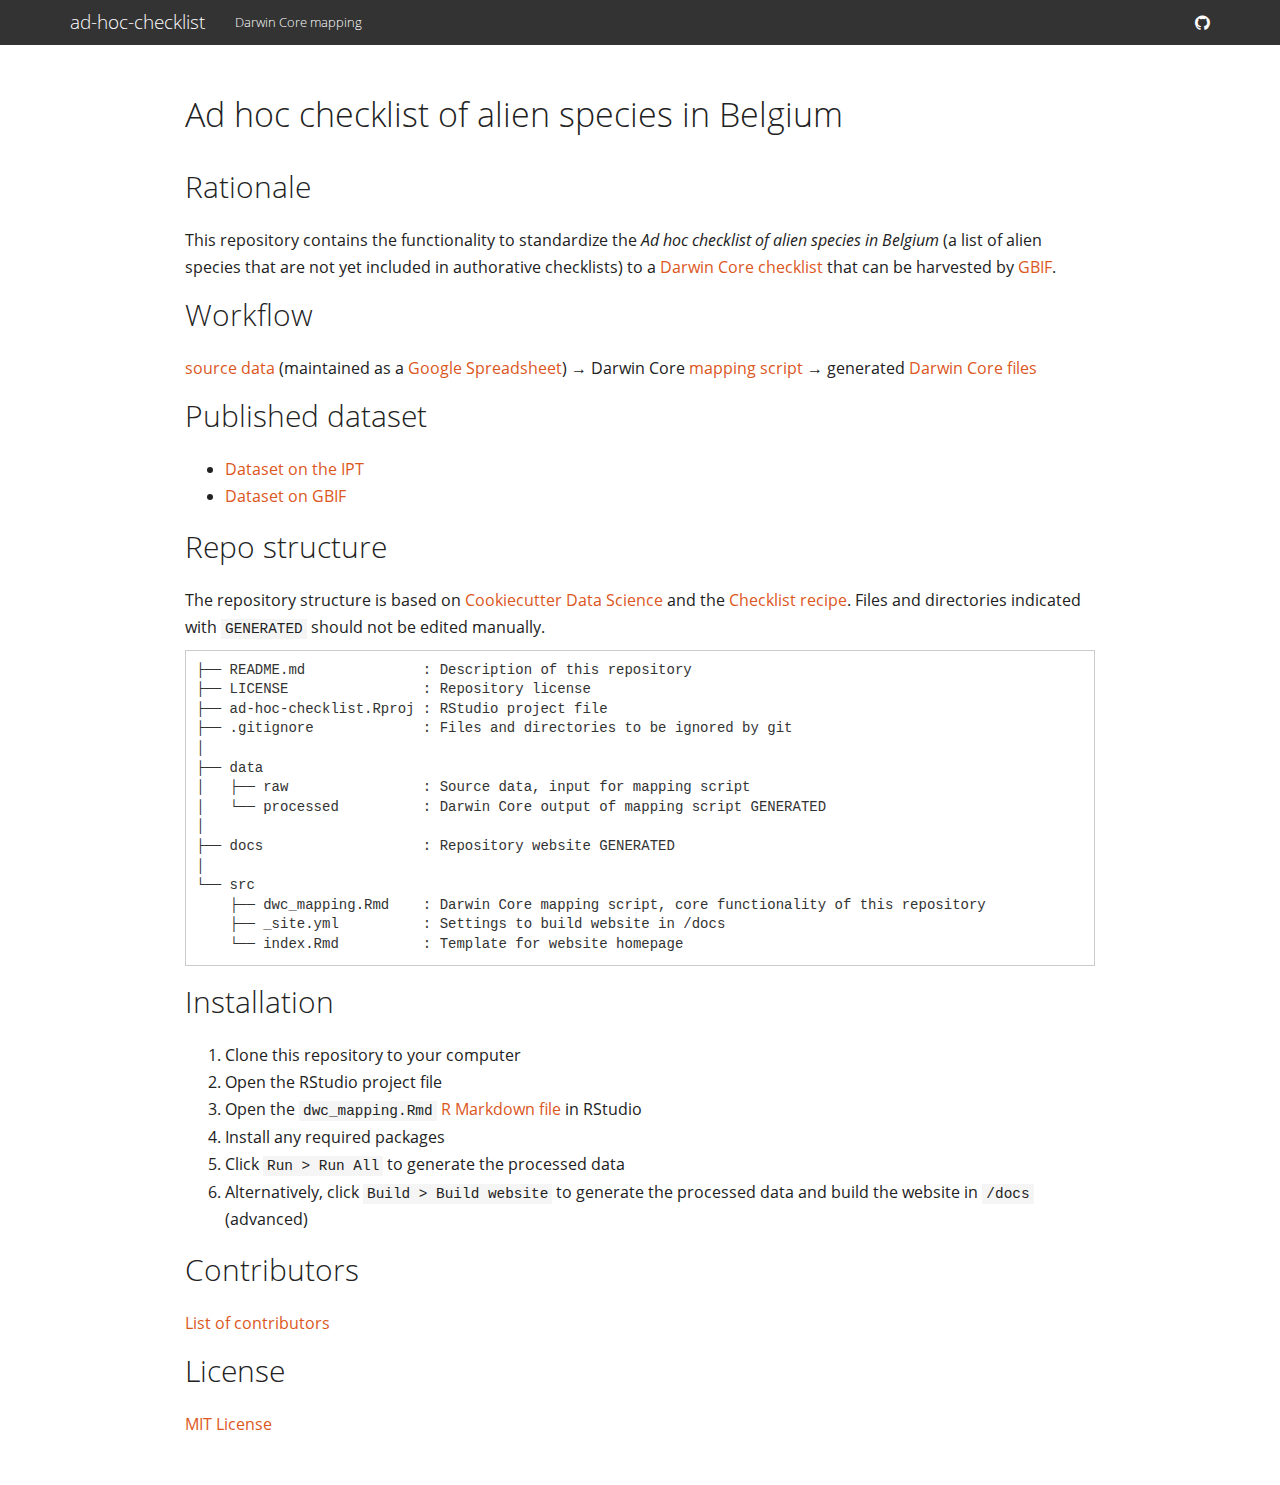
==== docs/index.html @ 37e963a2 "Create site" ====
<!DOCTYPE html>

<html xmlns="http://www.w3.org/1999/xhtml">

<head>

<meta charset="utf-8" />
<meta http-equiv="Content-Type" content="text/html; charset=utf-8" />
<meta name="generator" content="pandoc" />




<title></title>

<script src="site_libs/jquery-1.11.3/jquery.min.js"></script>
<meta name="viewport" content="width=device-width, initial-scale=1" />
<link href="site_libs/bootstrap-3.3.5/css/yeti.min.css" rel="stylesheet" />
<script src="site_libs/bootstrap-3.3.5/js/bootstrap.min.js"></script>
<script src="site_libs/bootstrap-3.3.5/shim/html5shiv.min.js"></script>
<script src="site_libs/bootstrap-3.3.5/shim/respond.min.js"></script>
<script src="site_libs/navigation-1.1/tabsets.js"></script>
<link href="site_libs/highlightjs-9.12.0/default.css" rel="stylesheet" />
<script src="site_libs/highlightjs-9.12.0/highlight.js"></script>
<link href="site_libs/pagedtable-1.1/css/pagedtable.css" rel="stylesheet" />
<script src="site_libs/pagedtable-1.1/js/pagedtable.js"></script>
<link href="site_libs/font-awesome-4.5.0/css/font-awesome.min.css" rel="stylesheet" />

<style type="text/css">code{white-space: pre;}</style>
<style type="text/css">
  pre:not([class]) {
    background-color: white;
  }
</style>
<script type="text/javascript">
if (window.hljs) {
  hljs.configure({languages: []});
  hljs.initHighlightingOnLoad();
  if (document.readyState && document.readyState === "complete") {
    window.setTimeout(function() { hljs.initHighlighting(); }, 0);
  }
}
</script>



<style type="text/css">
h1 {
  font-size: 34px;
}
h1.title {
  font-size: 38px;
}
h2 {
  font-size: 30px;
}
h3 {
  font-size: 24px;
}
h4 {
  font-size: 18px;
}
h5 {
  font-size: 16px;
}
h6 {
  font-size: 12px;
}
.table th:not([align]) {
  text-align: left;
}
</style>

<link rel="stylesheet" href="static/css/trias.css" type="text/css" />

</head>

<body>

<style type = "text/css">
.main-container {
  max-width: 940px;
  margin-left: auto;
  margin-right: auto;
}
code {
  color: inherit;
  background-color: rgba(0, 0, 0, 0.04);
}
img {
  max-width:100%;
  height: auto;
}
.tabbed-pane {
  padding-top: 12px;
}
button.code-folding-btn:focus {
  outline: none;
}
</style>


<style type="text/css">
/* padding for bootstrap navbar */
body {
  padding-top: 45px;
  padding-bottom: 40px;
}
/* offset scroll position for anchor links (for fixed navbar)  */
.section h1 {
  padding-top: 50px;
  margin-top: -50px;
}

.section h2 {
  padding-top: 50px;
  margin-top: -50px;
}
.section h3 {
  padding-top: 50px;
  margin-top: -50px;
}
.section h4 {
  padding-top: 50px;
  margin-top: -50px;
}
.section h5 {
  padding-top: 50px;
  margin-top: -50px;
}
.section h6 {
  padding-top: 50px;
  margin-top: -50px;
}
</style>

<script>
// manage active state of menu based on current page
$(document).ready(function () {
  // active menu anchor
  href = window.location.pathname
  href = href.substr(href.lastIndexOf('/') + 1)
  if (href === "")
    href = "index.html";
  var menuAnchor = $('a[href="' + href + '"]');

  // mark it active
  menuAnchor.parent().addClass('active');

  // if it's got a parent navbar menu mark it active as well
  menuAnchor.closest('li.dropdown').addClass('active');
});
</script>


<div class="container-fluid main-container">

<!-- tabsets -->
<script>
$(document).ready(function () {
  window.buildTabsets("TOC");
});
</script>

<!-- code folding -->






<div class="navbar navbar-default  navbar-fixed-top" role="navigation">
  <div class="container">
    <div class="navbar-header">
      <button type="button" class="navbar-toggle collapsed" data-toggle="collapse" data-target="#navbar">
        <span class="icon-bar"></span>
        <span class="icon-bar"></span>
        <span class="icon-bar"></span>
      </button>
      <a class="navbar-brand" href="index.html">ad-hoc-checklist</a>
    </div>
    <div id="navbar" class="navbar-collapse collapse">
      <ul class="nav navbar-nav">
        <li>
  <a href="dwc_mapping.html">Darwin Core mapping</a>
</li>
      </ul>
      <ul class="nav navbar-nav navbar-right">
        <li>
  <a href="https://github.com/trias-project/ad-hoc-checklist">
    <span class="fa fa-github fa-lg"></span>
     
  </a>
</li>
      </ul>
    </div><!--/.nav-collapse -->
  </div><!--/.container -->
</div><!--/.navbar -->

<div class="fluid-row" id="header">




</div>


<div id="ad-hoc-checklist-of-alien-species-in-belgium" class="section level1">
<h1>Ad hoc checklist of alien species in Belgium</h1>
<div id="rationale" class="section level2">
<h2>Rationale</h2>
<!-- This section gives a quick description of what this repository is for. At least update the "... the data of (blank) ..." or edit as you see fit. -->
<p>This repository contains the functionality to standardize the <em>Ad hoc checklist of alien species in Belgium</em> (a list of alien species that are not yet included in authorative checklists) to a <a href="https://www.gbif.org/dataset-classes">Darwin Core checklist</a> that can be harvested by <a href="http://www.gbif.org">GBIF</a>.</p>
</div>
<div id="workflow" class="section level2">
<h2>Workflow</h2>
<p><a href="data/raw">source data</a> (maintained as a <a href="https://docs.google.com/spreadsheets/d/1LeXXbry2ArK2rngsmFjz_xErwE1KwQ8ujtvHNmTVA6E/edit#gid=0">Google Spreadsheet</a>) → Darwin Core <a href="src/dwc_mapping.Rmd">mapping script</a> → generated <a href="data/processed">Darwin Core files</a></p>
</div>
<div id="published-dataset" class="section level2">
<h2>Published dataset</h2>
<ul>
<li><a href="">Dataset on the IPT</a></li>
<li><a href="">Dataset on GBIF</a></li>
</ul>
</div>
<div id="repo-structure" class="section level2">
<h2>Repo structure</h2>
<p>The repository structure is based on <a href="http://drivendata.github.io/cookiecutter-data-science/">Cookiecutter Data Science</a> and the <a href="https://github.com/trias-project/checklist-recipe">Checklist recipe</a>. Files and directories indicated with <code>GENERATED</code> should not be edited manually.</p>
<pre><code>├── README.md              : Description of this repository
├── LICENSE                : Repository license
├── ad-hoc-checklist.Rproj : RStudio project file
├── .gitignore             : Files and directories to be ignored by git
│
├── data
│   ├── raw                : Source data, input for mapping script
│   └── processed          : Darwin Core output of mapping script GENERATED
│
├── docs                   : Repository website GENERATED
│
└── src
    ├── dwc_mapping.Rmd    : Darwin Core mapping script, core functionality of this repository
    ├── _site.yml          : Settings to build website in /docs
    └── index.Rmd          : Template for website homepage</code></pre>
</div>
<div id="installation" class="section level2">
<h2>Installation</h2>
<ol style="list-style-type: decimal">
<li>Clone this repository to your computer</li>
<li>Open the RStudio project file</li>
<li>Open the <code>dwc_mapping.Rmd</code> <a href="https://rmarkdown.rstudio.com/">R Markdown file</a> in RStudio</li>
<li>Install any required packages</li>
<li>Click <code>Run &gt; Run All</code> to generate the processed data</li>
<li>Alternatively, click <code>Build &gt; Build website</code> to generate the processed data and build the website in <code>/docs</code> (advanced)</li>
</ol>
</div>
<div id="contributors" class="section level2">
<h2>Contributors</h2>
<p><a href="https://github.com/trias-project/ad-hoc-checklist/contributors">List of contributors</a></p>
</div>
<div id="license" class="section level2">
<h2>License</h2>
<p><a href="LICENSE">MIT License</a></p>
</div>
</div>




</div>

<script>

// add bootstrap table styles to pandoc tables
function bootstrapStylePandocTables() {
  $('tr.header').parent('thead').parent('table').addClass('table table-condensed');
}
$(document).ready(function () {
  bootstrapStylePandocTables();
});


</script>

<!-- dynamically load mathjax for compatibility with self-contained -->
<script>
  (function () {
    var script = document.createElement("script");
    script.type = "text/javascript";
    script.src  = "https://mathjax.rstudio.com/latest/MathJax.js?config=TeX-AMS-MML_HTMLorMML";
    document.getElementsByTagName("head")[0].appendChild(script);
  })();
</script>

</body>
</html>
---- docs/site_libs/bootstrap-3.3.5/css/yeti.min.css ----
@font-face {
  font-family: 'Open Sans';
  font-style: normal;
  font-weight: 300;
  src: url(fonts/OpenSansLight.ttf) format('truetype');
}
@font-face {
  font-family: 'Open Sans';
  font-style: normal;
  font-weight: 400;
  src: url(fonts/OpenSans.ttf) format('truetype');
}
@font-face {
  font-family: 'Open Sans';
  font-style: normal;
  font-weight: 700;
  src: url(fonts/OpenSansBold.ttf) format('truetype');
}
@font-face {
  font-family: 'Open Sans';
  font-style: italic;
  font-weight: 300;
  src: url(fonts/OpenSansLightItalic.ttf) format('truetype');
}
@font-face {
  font-family: 'Open Sans';
  font-style: italic;
  font-weight: 400;
  src: url(fonts/OpenSansItalic.ttf) format('truetype');
}
@font-face {
  font-family: 'Open Sans';
  font-style: italic;
  font-weight: 700;
  src: url(fonts/OpenSansBoldItalic.ttf) format('truetype');
}


/*!
 * bootswatch v3.3.6
 * Homepage: http://bootswatch.com
 * Copyright 2012-2015 Thomas Park
 * Licensed under MIT
 * Based on Bootstrap
*//*!
 * Bootstrap v3.3.6 (http://getbootstrap.com)
 * Copyright 2011-2015 Twitter, Inc.
 * Licensed under MIT (https://github.com/twbs/bootstrap/blob/master/LICENSE)
 *//*! normalize.css v3.0.3 | MIT License | github.com/necolas/normalize.css */html{font-family:sans-serif;-ms-text-size-adjust:100%;-webkit-text-size-adjust:100%}body{margin:0}article,aside,details,figcaption,figure,footer,header,hgroup,main,menu,nav,section,summary{display:block}audio,canvas,progress,video{display:inline-block;vertical-align:baseline}audio:not([controls]){display:none;height:0}[hidden],template{display:none}a{background-color:transparent}a:active,a:hover{outline:0}abbr[title]{border-bottom:1px dotted}b,strong{font-weight:bold}dfn{font-style:italic}h1{font-size:2em;margin:0.67em 0}mark{background:#ff0;color:#000}small{font-size:80%}sub,sup{font-size:75%;line-height:0;position:relative;vertical-align:baseline}sup{top:-0.5em}sub{bottom:-0.25em}img{border:0}svg:not(:root){overflow:hidden}figure{margin:1em 40px}hr{-webkit-box-sizing:content-box;-moz-box-sizing:content-box;box-sizing:content-box;height:0}pre{overflow:auto}code,kbd,pre,samp{font-family:monospace, monospace;font-size:1em}button,input,optgroup,select,textarea{color:inherit;font:inherit;margin:0}button{overflow:visible}button,select{text-transform:none}button,html input[type="button"],input[type="reset"],input[type="submit"]{-webkit-appearance:button;cursor:pointer}button[disabled],html input[disabled]{cursor:default}button::-moz-focus-inner,input::-moz-focus-inner{border:0;padding:0}input{line-height:normal}input[type="checkbox"],input[type="radio"]{-webkit-box-sizing:border-box;-moz-box-sizing:border-box;box-sizing:border-box;padding:0}input[type="number"]::-webkit-inner-spin-button,input[type="number"]::-webkit-outer-spin-button{height:auto}input[type="search"]{-webkit-appearance:textfield;-webkit-box-sizing:content-box;-moz-box-sizing:content-box;box-sizing:content-box}input[type="search"]::-webkit-search-cancel-button,input[type="search"]::-webkit-search-decoration{-webkit-appearance:none}fieldset{border:1px solid #c0c0c0;margin:0 2px;padding:0.35em 0.625em 0.75em}legend{border:0;padding:0}textarea{overflow:auto}optgroup{font-weight:bold}table{border-collapse:collapse;border-spacing:0}td,th{padding:0}/*! Source: https://github.com/h5bp/html5-boilerplate/blob/master/src/css/main.css */@media print{*,*:before,*:after{background:transparent !important;color:#000 !important;-webkit-box-shadow:none !important;box-shadow:none !important;text-shadow:none !important}a,a:visited{text-decoration:underline}a[href]:after{content:" (" attr(href) ")"}abbr[title]:after{content:" (" attr(title) ")"}a[href^="#"]:after,a[href^="javascript:"]:after{content:""}pre,blockquote{border:1px solid #999;page-break-inside:avoid}thead{display:table-header-group}tr,img{page-break-inside:avoid}img{max-width:100% !important}p,h2,h3{orphans:3;widows:3}h2,h3{page-break-after:avoid}.navbar{display:none}.btn>.caret,.dropup>.btn>.caret{border-top-color:#000 !important}.label{border:1px solid #000}.table{border-collapse:collapse !important}.table td,.table th{background-color:#fff !important}.table-bordered th,.table-bordered td{border:1px solid #ddd !important}}@font-face{font-family:'Glyphicons Halflings';src:url('../fonts/glyphicons-halflings-regular.eot');src:url('../fonts/glyphicons-halflings-regular.eot?#iefix') format('embedded-opentype'),url('../fonts/glyphicons-halflings-regular.woff') format('woff'),url('../fonts/glyphicons-halflings-regular.ttf') format('truetype'),url('../fonts/glyphicons-halflings-regular.svg#glyphicons_halflingsregular') format('svg')}.glyphicon{position:relative;top:1px;display:inline-block;font-family:'Glyphicons Halflings';font-style:normal;font-weight:normal;line-height:1;-webkit-font-smoothing:antialiased;-moz-osx-font-smoothing:grayscale}.glyphicon-asterisk:before{content:"\002a"}.glyphicon-plus:before{content:"\002b"}.glyphicon-euro:before,.glyphicon-eur:before{content:"\20ac"}.glyphicon-minus:before{content:"\2212"}.glyphicon-cloud:before{content:"\2601"}.glyphicon-envelope:before{content:"\2709"}.glyphicon-pencil:before{content:"\270f"}.glyphicon-glass:before{content:"\e001"}.glyphicon-music:before{content:"\e002"}.glyphicon-search:before{content:"\e003"}.glyphicon-heart:before{content:"\e005"}.glyphicon-star:before{content:"\e006"}.glyphicon-star-empty:before{content:"\e007"}.glyphicon-user:before{content:"\e008"}.glyphicon-film:before{content:"\e009"}.glyphicon-th-large:before{content:"\e010"}.glyphicon-th:before{content:"\e011"}.glyphicon-th-list:before{content:"\e012"}.glyphicon-ok:before{content:"\e013"}.glyphicon-remove:before{content:"\e014"}.glyphicon-zoom-in:before{content:"\e015"}.glyphicon-zoom-out:before{content:"\e016"}.glyphicon-off:before{content:"\e017"}.glyphicon-signal:before{content:"\e018"}.glyphicon-cog:before{content:"\e019"}.glyphicon-trash:before{content:"\e020"}.glyphicon-home:before{content:"\e021"}.glyphicon-file:before{content:"\e022"}.glyphicon-time:before{content:"\e023"}.glyphicon-road:before{content:"\e024"}.glyphicon-download-alt:before{content:"\e025"}.glyphicon-download:before{content:"\e026"}.glyphicon-upload:before{content:"\e027"}.glyphicon-inbox:before{content:"\e028"}.glyphicon-play-circle:before{content:"\e029"}.glyphicon-repeat:before{content:"\e030"}.glyphicon-refresh:before{content:"\e031"}.glyphicon-list-alt:before{content:"\e032"}.glyphicon-lock:before{content:"\e033"}.glyphicon-flag:before{content:"\e034"}.glyphicon-headphones:before{content:"\e035"}.glyphicon-volume-off:before{content:"\e036"}.glyphicon-volume-down:before{content:"\e037"}.glyphicon-volume-up:before{content:"\e038"}.glyphicon-qrcode:before{content:"\e039"}.glyphicon-barcode:before{content:"\e040"}.glyphicon-tag:before{content:"\e041"}.glyphicon-tags:before{content:"\e042"}.glyphicon-book:before{content:"\e043"}.glyphicon-bookmark:before{content:"\e044"}.glyphicon-print:before{content:"\e045"}.glyphicon-camera:before{content:"\e046"}.glyphicon-font:before{content:"\e047"}.glyphicon-bold:before{content:"\e048"}.glyphicon-italic:before{content:"\e049"}.glyphicon-text-height:before{content:"\e050"}.glyphicon-text-width:before{content:"\e051"}.glyphicon-align-left:before{content:"\e052"}.glyphicon-align-center:before{content:"\e053"}.glyphicon-align-right:before{content:"\e054"}.glyphicon-align-justify:before{content:"\e055"}.glyphicon-list:before{content:"\e056"}.glyphicon-indent-left:before{content:"\e057"}.glyphicon-indent-right:before{content:"\e058"}.glyphicon-facetime-video:before{content:"\e059"}.glyphicon-picture:before{content:"\e060"}.glyphicon-map-marker:before{content:"\e062"}.glyphicon-adjust:before{content:"\e063"}.glyphicon-tint:before{content:"\e064"}.glyphicon-edit:before{content:"\e065"}.glyphicon-share:before{content:"\e066"}.glyphicon-check:before{content:"\e067"}.glyphicon-move:before{content:"\e068"}.glyphicon-step-backward:before{content:"\e069"}.glyphicon-fast-backward:before{content:"\e070"}.glyphicon-backward:before{content:"\e071"}.glyphicon-play:before{content:"\e072"}.glyphicon-pause:before{content:"\e073"}.glyphicon-stop:before{content:"\e074"}.glyphicon-forward:before{content:"\e075"}.glyphicon-fast-forward:before{content:"\e076"}.glyphicon-step-forward:before{content:"\e077"}.glyphicon-eject:before{content:"\e078"}.glyphicon-chevron-left:before{content:"\e079"}.glyphicon-chevron-right:before{content:"\e080"}.glyphicon-plus-sign:before{content:"\e081"}.glyphicon-minus-sign:before{content:"\e082"}.glyphicon-remove-sign:before{content:"\e083"}.glyphicon-ok-sign:before{content:"\e084"}.glyphicon-question-sign:before{content:"\e085"}.glyphicon-info-sign:before{content:"\e086"}.glyphicon-screenshot:before{content:"\e087"}.glyphicon-remove-circle:before{content:"\e088"}.glyphicon-ok-circle:before{content:"\e089"}.glyphicon-ban-circle:before{content:"\e090"}.glyphicon-arrow-left:before{content:"\e091"}.glyphicon-arrow-right:before{content:"\e092"}.glyphicon-arrow-up:before{content:"\e093"}.glyphicon-arrow-down:before{content:"\e094"}.glyphicon-share-alt:before{content:"\e095"}.glyphicon-resize-full:before{content:"\e096"}.glyphicon-resize-small:before{content:"\e097"}.glyphicon-exclamation-sign:before{content:"\e101"}.glyphicon-gift:before{content:"\e102"}.glyphicon-leaf:before{content:"\e103"}.glyphicon-fire:before{content:"\e104"}.glyphicon-eye-open:before{content:"\e105"}.glyphicon-eye-close:before{content:"\e106"}.glyphicon-warning-sign:before{content:"\e107"}.glyphicon-plane:before{content:"\e108"}.glyphicon-calendar:before{content:"\e109"}.glyphicon-random:before{content:"\e110"}.glyphicon-comment:before{content:"\e111"}.glyphicon-magnet:before{content:"\e112"}.glyphicon-chevron-up:before{content:"\e113"}.glyphicon-chevron-down:before{content:"\e114"}.glyphicon-retweet:before{content:"\e115"}.glyphicon-shopping-cart:before{content:"\e116"}.glyphicon-folder-close:before{content:"\e117"}.glyphicon-folder-open:before{content:"\e118"}.glyphicon-resize-vertical:before{content:"\e119"}.glyphicon-resize-horizontal:before{content:"\e120"}.glyphicon-hdd:before{content:"\e121"}.glyphicon-bullhorn:before{content:"\e122"}.glyphicon-bell:before{content:"\e123"}.glyphicon-certificate:before{content:"\e124"}.glyphicon-thumbs-up:before{content:"\e125"}.glyphicon-thumbs-down:before{content:"\e126"}.glyphicon-hand-right:before{content:"\e127"}.glyphicon-hand-left:before{content:"\e128"}.glyphicon-hand-up:before{content:"\e129"}.glyphicon-hand-down:before{content:"\e130"}.glyphicon-circle-arrow-right:before{content:"\e131"}.glyphicon-circle-arrow-left:before{content:"\e132"}.glyphicon-circle-arrow-up:before{content:"\e133"}.glyphicon-circle-arrow-down:before{content:"\e134"}.glyphicon-globe:before{content:"\e135"}.glyphicon-wrench:before{content:"\e136"}.glyphicon-tasks:before{content:"\e137"}.glyphicon-filter:before{content:"\e138"}.glyphicon-briefcase:before{content:"\e139"}.glyphicon-fullscreen:before{content:"\e140"}.glyphicon-dashboard:before{content:"\e141"}.glyphicon-paperclip:before{content:"\e142"}.glyphicon-heart-empty:before{content:"\e143"}.glyphicon-link:before{content:"\e144"}.glyphicon-phone:before{content:"\e145"}.glyphicon-pushpin:before{content:"\e146"}.glyphicon-usd:before{content:"\e148"}.glyphicon-gbp:before{content:"\e149"}.glyphicon-sort:before{content:"\e150"}.glyphicon-sort-by-alphabet:before{content:"\e151"}.glyphicon-sort-by-alphabet-alt:before{content:"\e152"}.glyphicon-sort-by-order:before{content:"\e153"}.glyphicon-sort-by-order-alt:before{content:"\e154"}.glyphicon-sort-by-attributes:before{content:"\e155"}.glyphicon-sort-by-attributes-alt:before{content:"\e156"}.glyphicon-unchecked:before{content:"\e157"}.glyphicon-expand:before{content:"\e158"}.glyphicon-collapse-down:before{content:"\e159"}.glyphicon-collapse-up:before{content:"\e160"}.glyphicon-log-in:before{content:"\e161"}.glyphicon-flash:before{content:"\e162"}.glyphicon-log-out:before{content:"\e163"}.glyphicon-new-window:before{content:"\e164"}.glyphicon-record:before{content:"\e165"}.glyphicon-save:before{content:"\e166"}.glyphicon-open:before{content:"\e167"}.glyphicon-saved:before{content:"\e168"}.glyphicon-import:before{content:"\e169"}.glyphicon-export:before{content:"\e170"}.glyphicon-send:before{content:"\e171"}.glyphicon-floppy-disk:before{content:"\e172"}.glyphicon-floppy-saved:before{content:"\e173"}.glyphicon-floppy-remove:before{content:"\e174"}.glyphicon-floppy-save:before{content:"\e175"}.glyphicon-floppy-open:before{content:"\e176"}.glyphicon-credit-card:before{content:"\e177"}.glyphicon-transfer:before{content:"\e178"}.glyphicon-cutlery:before{content:"\e179"}.glyphicon-header:before{content:"\e180"}.glyphicon-compressed:before{content:"\e181"}.glyphicon-earphone:before{content:"\e182"}.glyphicon-phone-alt:before{content:"\e183"}.glyphicon-tower:before{content:"\e184"}.glyphicon-stats:before{content:"\e185"}.glyphicon-sd-video:before{content:"\e186"}.glyphicon-hd-video:before{content:"\e187"}.glyphicon-subtitles:before{content:"\e188"}.glyphicon-sound-stereo:before{content:"\e189"}.glyphicon-sound-dolby:before{content:"\e190"}.glyphicon-sound-5-1:before{content:"\e191"}.glyphicon-sound-6-1:before{content:"\e192"}.glyphicon-sound-7-1:before{content:"\e193"}.glyphicon-copyright-mark:before{content:"\e194"}.glyphicon-registration-mark:before{content:"\e195"}.glyphicon-cloud-download:before{content:"\e197"}.glyphicon-cloud-upload:before{content:"\e198"}.glyphicon-tree-conifer:before{content:"\e199"}.glyphicon-tree-deciduous:before{content:"\e200"}.glyphicon-cd:before{content:"\e201"}.glyphicon-save-file:before{content:"\e202"}.glyphicon-open-file:before{content:"\e203"}.glyphicon-level-up:before{content:"\e204"}.glyphicon-copy:before{content:"\e205"}.glyphicon-paste:before{content:"\e206"}.glyphicon-alert:before{content:"\e209"}.glyphicon-equalizer:before{content:"\e210"}.glyphicon-king:before{content:"\e211"}.glyphicon-queen:before{content:"\e212"}.glyphicon-pawn:before{content:"\e213"}.glyphicon-bishop:before{content:"\e214"}.glyphicon-knight:before{content:"\e215"}.glyphicon-baby-formula:before{content:"\e216"}.glyphicon-tent:before{content:"\26fa"}.glyphicon-blackboard:before{content:"\e218"}.glyphicon-bed:before{content:"\e219"}.glyphicon-apple:before{content:"\f8ff"}.glyphicon-erase:before{content:"\e221"}.glyphicon-hourglass:before{content:"\231b"}.glyphicon-lamp:before{content:"\e223"}.glyphicon-duplicate:before{content:"\e224"}.glyphicon-piggy-bank:before{content:"\e225"}.glyphicon-scissors:before{content:"\e226"}.glyphicon-bitcoin:before{content:"\e227"}.glyphicon-btc:before{content:"\e227"}.glyphicon-xbt:before{content:"\e227"}.glyphicon-yen:before{content:"\00a5"}.glyphicon-jpy:before{content:"\00a5"}.glyphicon-ruble:before{content:"\20bd"}.glyphicon-rub:before{content:"\20bd"}.glyphicon-scale:before{content:"\e230"}.glyphicon-ice-lolly:before{content:"\e231"}.glyphicon-ice-lolly-tasted:before{content:"\e232"}.glyphicon-education:before{content:"\e233"}.glyphicon-option-horizontal:before{content:"\e234"}.glyphicon-option-vertical:before{content:"\e235"}.glyphicon-menu-hamburger:before{content:"\e236"}.glyphicon-modal-window:before{content:"\e237"}.glyphicon-oil:before{content:"\e238"}.glyphicon-grain:before{content:"\e239"}.glyphicon-sunglasses:before{content:"\e240"}.glyphicon-text-size:before{content:"\e241"}.glyphicon-text-color:before{content:"\e242"}.glyphicon-text-background:before{content:"\e243"}.glyphicon-object-align-top:before{content:"\e244"}.glyphicon-object-align-bottom:before{content:"\e245"}.glyphicon-object-align-horizontal:before{content:"\e246"}.glyphicon-object-align-left:before{content:"\e247"}.glyphicon-object-align-vertical:before{content:"\e248"}.glyphicon-object-align-right:before{content:"\e249"}.glyphicon-triangle-right:before{content:"\e250"}.glyphicon-triangle-left:before{content:"\e251"}.glyphicon-triangle-bottom:before{content:"\e252"}.glyphicon-triangle-top:before{content:"\e253"}.glyphicon-console:before{content:"\e254"}.glyphicon-superscript:before{content:"\e255"}.glyphicon-subscript:before{content:"\e256"}.glyphicon-menu-left:before{content:"\e257"}.glyphicon-menu-right:before{content:"\e258"}.glyphicon-menu-down:before{content:"\e259"}.glyphicon-menu-up:before{content:"\e260"}*{-webkit-box-sizing:border-box;-moz-box-sizing:border-box;box-sizing:border-box}*:before,*:after{-webkit-box-sizing:border-box;-moz-box-sizing:border-box;box-sizing:border-box}html{font-size:10px;-webkit-tap-highlight-color:rgba(0,0,0,0)}body{font-family:"Open Sans","Helvetica Neue",Helvetica,Arial,sans-serif;font-size:15px;line-height:1.4;color:#222222;background-color:#ffffff}input,button,select,textarea{font-family:inherit;font-size:inherit;line-height:inherit}a{color:#008cba;text-decoration:none}a:hover,a:focus{color:#008cba;text-decoration:underline}a:focus{outline:thin dotted;outline:5px auto -webkit-focus-ring-color;outline-offset:-2px}figure{margin:0}img{vertical-align:middle}.img-responsive,.thumbnail>img,.thumbnail a>img,.carousel-inner>.item>img,.carousel-inner>.item>a>img{display:block;max-width:100%;height:auto}.img-rounded{border-radius:0}.img-thumbnail{padding:4px;line-height:1.4;background-color:#ffffff;border:1px solid #dddddd;border-radius:0;-webkit-transition:all .2s ease-in-out;-o-transition:all .2s ease-in-out;transition:all .2s ease-in-out;display:inline-block;max-width:100%;height:auto}.img-circle{border-radius:50%}hr{margin-top:21px;margin-bottom:21px;border:0;border-top:1px solid #dddddd}.sr-only{position:absolute;width:1px;height:1px;margin:-1px;padding:0;overflow:hidden;clip:rect(0, 0, 0, 0);border:0}.sr-only-focusable:active,.sr-only-focusable:focus{position:static;width:auto;height:auto;margin:0;overflow:visible;clip:auto}[role="button"]{cursor:pointer}h1,h2,h3,h4,h5,h6,.h1,.h2,.h3,.h4,.h5,.h6{font-family:"Open Sans","Helvetica Neue",Helvetica,Arial,sans-serif;font-weight:300;line-height:1.1;color:inherit}h1 small,h2 small,h3 small,h4 small,h5 small,h6 small,.h1 small,.h2 small,.h3 small,.h4 small,.h5 small,.h6 small,h1 .small,h2 .small,h3 .small,h4 .small,h5 .small,h6 .small,.h1 .small,.h2 .small,.h3 .small,.h4 .small,.h5 .small,.h6 .small{font-weight:normal;line-height:1;color:#999999}h1,.h1,h2,.h2,h3,.h3{margin-top:21px;margin-bottom:10.5px}h1 small,.h1 small,h2 small,.h2 small,h3 small,.h3 small,h1 .small,.h1 .small,h2 .small,.h2 .small,h3 .small,.h3 .small{font-size:65%}h4,.h4,h5,.h5,h6,.h6{margin-top:10.5px;margin-bottom:10.5px}h4 small,.h4 small,h5 small,.h5 small,h6 small,.h6 small,h4 .small,.h4 .small,h5 .small,.h5 .small,h6 .small,.h6 .small{font-size:75%}h1,.h1{font-size:39px}h2,.h2{font-size:32px}h3,.h3{font-size:26px}h4,.h4{font-size:19px}h5,.h5{font-size:15px}h6,.h6{font-size:13px}p{margin:0 0 10.5px}.lead{margin-bottom:21px;font-size:17px;font-weight:300;line-height:1.4}@media (min-width:768px){.lead{font-size:22.5px}}small,.small{font-size:80%}mark,.mark{background-color:#fcf8e3;padding:.2em}.text-left{text-align:left}.text-right{text-align:right}.text-center{text-align:center}.text-justify{text-align:justify}.text-nowrap{white-space:nowrap}.text-lowercase{text-transform:lowercase}.text-uppercase{text-transform:uppercase}.text-capitalize{text-transform:capitalize}.text-muted{color:#999999}.text-primary{color:#008cba}a.text-primary:hover,a.text-primary:focus{color:#006687}.text-success{color:#43ac6a}a.text-success:hover,a.text-success:focus{color:#358753}.text-info{color:#5bc0de}a.text-info:hover,a.text-info:focus{color:#31b0d5}.text-warning{color:#e99002}a.text-warning:hover,a.text-warning:focus{color:#b67102}.text-danger{color:#f04124}a.text-danger:hover,a.text-danger:focus{color:#d32a0e}.bg-primary{color:#fff;background-color:#008cba}a.bg-primary:hover,a.bg-primary:focus{background-color:#006687}.bg-success{background-color:#dff0d8}a.bg-success:hover,a.bg-success:focus{background-color:#c1e2b3}.bg-info{background-color:#d9edf7}a.bg-info:hover,a.bg-info:focus{background-color:#afd9ee}.bg-warning{background-color:#fcf8e3}a.bg-warning:hover,a.bg-warning:focus{background-color:#f7ecb5}.bg-danger{background-color:#f2dede}a.bg-danger:hover,a.bg-danger:focus{background-color:#e4b9b9}.page-header{padding-bottom:9.5px;margin:42px 0 21px;border-bottom:1px solid #dddddd}ul,ol{margin-top:0;margin-bottom:10.5px}ul ul,ol ul,ul ol,ol ol{margin-bottom:0}.list-unstyled{padding-left:0;list-style:none}.list-inline{padding-left:0;list-style:none;margin-left:-5px}.list-inline>li{display:inline-block;padding-left:5px;padding-right:5px}dl{margin-top:0;margin-bottom:21px}dt,dd{line-height:1.4}dt{font-weight:bold}dd{margin-left:0}@media (min-width:768px){.dl-horizontal dt{float:left;width:160px;clear:left;text-align:right;overflow:hidden;text-overflow:ellipsis;white-space:nowrap}.dl-horizontal dd{margin-left:180px}}abbr[title],abbr[data-original-title]{cursor:help;border-bottom:1px dotted #999999}.initialism{font-size:90%;text-transform:uppercase}blockquote{padding:10.5px 21px;margin:0 0 21px;font-size:18.75px;border-left:5px solid #dddddd}blockquote p:last-child,blockquote ul:last-child,blockquote ol:last-child{margin-bottom:0}blockquote footer,blockquote small,blockquote .small{display:block;font-size:80%;line-height:1.4;color:#6f6f6f}blockquote footer:before,blockquote small:before,blockquote .small:before{content:'\2014 \00A0'}.blockquote-reverse,blockquote.pull-right{padding-right:15px;padding-left:0;border-right:5px solid #dddddd;border-left:0;text-align:right}.blockquote-reverse footer:before,blockquote.pull-right footer:before,.blockquote-reverse small:before,blockquote.pull-right small:before,.blockquote-reverse .small:before,blockquote.pull-right .small:before{content:''}.blockquote-reverse footer:after,blockquote.pull-right footer:after,.blockquote-reverse small:after,blockquote.pull-right small:after,.blockquote-reverse .small:after,blockquote.pull-right .small:after{content:'\00A0 \2014'}address{margin-bottom:21px;font-style:normal;line-height:1.4}code,kbd,pre,samp{font-family:monospace}code{padding:2px 4px;font-size:90%;color:#c7254e;background-color:#f9f2f4;border-radius:0}kbd{padding:2px 4px;font-size:90%;color:#ffffff;background-color:#333333;border-radius:0;-webkit-box-shadow:inset 0 -1px 0 rgba(0,0,0,0.25);box-shadow:inset 0 -1px 0 rgba(0,0,0,0.25)}kbd kbd{padding:0;font-size:100%;font-weight:bold;-webkit-box-shadow:none;box-shadow:none}pre{display:block;padding:10px;margin:0 0 10.5px;font-size:14px;line-height:1.4;word-break:break-all;word-wrap:break-word;color:#333333;background-color:#f5f5f5;border:1px solid #cccccc;border-radius:0}pre code{padding:0;font-size:inherit;color:inherit;white-space:pre-wrap;background-color:transparent;border-radius:0}.pre-scrollable{max-height:340px;overflow-y:scroll}.container{margin-right:auto;margin-left:auto;padding-left:15px;padding-right:15px}@media (min-width:768px){.container{width:750px}}@media (min-width:992px){.container{width:970px}}@media (min-width:1200px){.container{width:1170px}}.container-fluid{margin-right:auto;margin-left:auto;padding-left:15px;padding-right:15px}.row{margin-left:-15px;margin-right:-15px}.col-xs-1,.col-sm-1,.col-md-1,.col-lg-1,.col-xs-2,.col-sm-2,.col-md-2,.col-lg-2,.col-xs-3,.col-sm-3,.col-md-3,.col-lg-3,.col-xs-4,.col-sm-4,.col-md-4,.col-lg-4,.col-xs-5,.col-sm-5,.col-md-5,.col-lg-5,.col-xs-6,.col-sm-6,.col-md-6,.col-lg-6,.col-xs-7,.col-sm-7,.col-md-7,.col-lg-7,.col-xs-8,.col-sm-8,.col-md-8,.col-lg-8,.col-xs-9,.col-sm-9,.col-md-9,.col-lg-9,.col-xs-10,.col-sm-10,.col-md-10,.col-lg-10,.col-xs-11,.col-sm-11,.col-md-11,.col-lg-11,.col-xs-12,.col-sm-12,.col-md-12,.col-lg-12{position:relative;min-height:1px;padding-left:15px;padding-right:15px}.col-xs-1,.col-xs-2,.col-xs-3,.col-xs-4,.col-xs-5,.col-xs-6,.col-xs-7,.col-xs-8,.col-xs-9,.col-xs-10,.col-xs-11,.col-xs-12{float:left}.col-xs-12{width:100%}.col-xs-11{width:91.66666667%}.col-xs-10{width:83.33333333%}.col-xs-9{width:75%}.col-xs-8{width:66.66666667%}.col-xs-7{width:58.33333333%}.col-xs-6{width:50%}.col-xs-5{width:41.66666667%}.col-xs-4{width:33.33333333%}.col-xs-3{width:25%}.col-xs-2{width:16.66666667%}.col-xs-1{width:8.33333333%}.col-xs-pull-12{right:100%}.col-xs-pull-11{right:91.66666667%}.col-xs-pull-10{right:83.33333333%}.col-xs-pull-9{right:75%}.col-xs-pull-8{right:66.66666667%}.col-xs-pull-7{right:58.33333333%}.col-xs-pull-6{right:50%}.col-xs-pull-5{right:41.66666667%}.col-xs-pull-4{right:33.33333333%}.col-xs-pull-3{right:25%}.col-xs-pull-2{right:16.66666667%}.col-xs-pull-1{right:8.33333333%}.col-xs-pull-0{right:auto}.col-xs-push-12{left:100%}.col-xs-push-11{left:91.66666667%}.col-xs-push-10{left:83.33333333%}.col-xs-push-9{left:75%}.col-xs-push-8{left:66.66666667%}.col-xs-push-7{left:58.33333333%}.col-xs-push-6{left:50%}.col-xs-push-5{left:41.66666667%}.col-xs-push-4{left:33.33333333%}.col-xs-push-3{left:25%}.col-xs-push-2{left:16.66666667%}.col-xs-push-1{left:8.33333333%}.col-xs-push-0{left:auto}.col-xs-offset-12{margin-left:100%}.col-xs-offset-11{margin-left:91.66666667%}.col-xs-offset-10{margin-left:83.33333333%}.col-xs-offset-9{margin-left:75%}.col-xs-offset-8{margin-left:66.66666667%}.col-xs-offset-7{margin-left:58.33333333%}.col-xs-offset-6{margin-left:50%}.col-xs-offset-5{margin-left:41.66666667%}.col-xs-offset-4{margin-left:33.33333333%}.col-xs-offset-3{margin-left:25%}.col-xs-offset-2{margin-left:16.66666667%}.col-xs-offset-1{margin-left:8.33333333%}.col-xs-offset-0{margin-left:0%}@media (min-width:768px){.col-sm-1,.col-sm-2,.col-sm-3,.col-sm-4,.col-sm-5,.col-sm-6,.col-sm-7,.col-sm-8,.col-sm-9,.col-sm-10,.col-sm-11,.col-sm-12{float:left}.col-sm-12{width:100%}.col-sm-11{width:91.66666667%}.col-sm-10{width:83.33333333%}.col-sm-9{width:75%}.col-sm-8{width:66.66666667%}.col-sm-7{width:58.33333333%}.col-sm-6{width:50%}.col-sm-5{width:41.66666667%}.col-sm-4{width:33.33333333%}.col-sm-3{width:25%}.col-sm-2{width:16.66666667%}.col-sm-1{width:8.33333333%}.col-sm-pull-12{right:100%}.col-sm-pull-11{right:91.66666667%}.col-sm-pull-10{right:83.33333333%}.col-sm-pull-9{right:75%}.col-sm-pull-8{right:66.66666667%}.col-sm-pull-7{right:58.33333333%}.col-sm-pull-6{right:50%}.col-sm-pull-5{right:41.66666667%}.col-sm-pull-4{right:33.33333333%}.col-sm-pull-3{right:25%}.col-sm-pull-2{right:16.66666667%}.col-sm-pull-1{right:8.33333333%}.col-sm-pull-0{right:auto}.col-sm-push-12{left:100%}.col-sm-push-11{left:91.66666667%}.col-sm-push-10{left:83.33333333%}.col-sm-push-9{left:75%}.col-sm-push-8{left:66.66666667%}.col-sm-push-7{left:58.33333333%}.col-sm-push-6{left:50%}.col-sm-push-5{left:41.66666667%}.col-sm-push-4{left:33.33333333%}.col-sm-push-3{left:25%}.col-sm-push-2{left:16.66666667%}.col-sm-push-1{left:8.33333333%}.col-sm-push-0{left:auto}.col-sm-offset-12{margin-left:100%}.col-sm-offset-11{margin-left:91.66666667%}.col-sm-offset-10{margin-left:83.33333333%}.col-sm-offset-9{margin-left:75%}.col-sm-offset-8{margin-left:66.66666667%}.col-sm-offset-7{margin-left:58.33333333%}.col-sm-offset-6{margin-left:50%}.col-sm-offset-5{margin-left:41.66666667%}.col-sm-offset-4{margin-left:33.33333333%}.col-sm-offset-3{margin-left:25%}.col-sm-offset-2{margin-left:16.66666667%}.col-sm-offset-1{margin-left:8.33333333%}.col-sm-offset-0{margin-left:0%}}@media (min-width:992px){.col-md-1,.col-md-2,.col-md-3,.col-md-4,.col-md-5,.col-md-6,.col-md-7,.col-md-8,.col-md-9,.col-md-10,.col-md-11,.col-md-12{float:left}.col-md-12{width:100%}.col-md-11{width:91.66666667%}.col-md-10{width:83.33333333%}.col-md-9{width:75%}.col-md-8{width:66.66666667%}.col-md-7{width:58.33333333%}.col-md-6{width:50%}.col-md-5{width:41.66666667%}.col-md-4{width:33.33333333%}.col-md-3{width:25%}.col-md-2{width:16.66666667%}.col-md-1{width:8.33333333%}.col-md-pull-12{right:100%}.col-md-pull-11{right:91.66666667%}.col-md-pull-10{right:83.33333333%}.col-md-pull-9{right:75%}.col-md-pull-8{right:66.66666667%}.col-md-pull-7{right:58.33333333%}.col-md-pull-6{right:50%}.col-md-pull-5{right:41.66666667%}.col-md-pull-4{right:33.33333333%}.col-md-pull-3{right:25%}.col-md-pull-2{right:16.66666667%}.col-md-pull-1{right:8.33333333%}.col-md-pull-0{right:auto}.col-md-push-12{left:100%}.col-md-push-11{left:91.66666667%}.col-md-push-10{left:83.33333333%}.col-md-push-9{left:75%}.col-md-push-8{left:66.66666667%}.col-md-push-7{left:58.33333333%}.col-md-push-6{left:50%}.col-md-push-5{left:41.66666667%}.col-md-push-4{left:33.33333333%}.col-md-push-3{left:25%}.col-md-push-2{left:16.66666667%}.col-md-push-1{left:8.33333333%}.col-md-push-0{left:auto}.col-md-offset-12{margin-left:100%}.col-md-offset-11{margin-left:91.66666667%}.col-md-offset-10{margin-left:83.33333333%}.col-md-offset-9{margin-left:75%}.col-md-offset-8{margin-left:66.66666667%}.col-md-offset-7{margin-left:58.33333333%}.col-md-offset-6{margin-left:50%}.col-md-offset-5{margin-left:41.66666667%}.col-md-offset-4{margin-left:33.33333333%}.col-md-offset-3{margin-left:25%}.col-md-offset-2{margin-left:16.66666667%}.col-md-offset-1{margin-left:8.33333333%}.col-md-offset-0{margin-left:0%}}@media (min-width:1200px){.col-lg-1,.col-lg-2,.col-lg-3,.col-lg-4,.col-lg-5,.col-lg-6,.col-lg-7,.col-lg-8,.col-lg-9,.col-lg-10,.col-lg-11,.col-lg-12{float:left}.col-lg-12{width:100%}.col-lg-11{width:91.66666667%}.col-lg-10{width:83.33333333%}.col-lg-9{width:75%}.col-lg-8{width:66.66666667%}.col-lg-7{width:58.33333333%}.col-lg-6{width:50%}.col-lg-5{width:41.66666667%}.col-lg-4{width:33.33333333%}.col-lg-3{width:25%}.col-lg-2{width:16.66666667%}.col-lg-1{width:8.33333333%}.col-lg-pull-12{right:100%}.col-lg-pull-11{right:91.66666667%}.col-lg-pull-10{right:83.33333333%}.col-lg-pull-9{right:75%}.col-lg-pull-8{right:66.66666667%}.col-lg-pull-7{right:58.33333333%}.col-lg-pull-6{right:50%}.col-lg-pull-5{right:41.66666667%}.col-lg-pull-4{right:33.33333333%}.col-lg-pull-3{right:25%}.col-lg-pull-2{right:16.66666667%}.col-lg-pull-1{right:8.33333333%}.col-lg-pull-0{right:auto}.col-lg-push-12{left:100%}.col-lg-push-11{left:91.66666667%}.col-lg-push-10{left:83.33333333%}.col-lg-push-9{left:75%}.col-lg-push-8{left:66.66666667%}.col-lg-push-7{left:58.33333333%}.col-lg-push-6{left:50%}.col-lg-push-5{left:41.66666667%}.col-lg-push-4{left:33.33333333%}.col-lg-push-3{left:25%}.col-lg-push-2{left:16.66666667%}.col-lg-push-1{left:8.33333333%}.col-lg-push-0{left:auto}.col-lg-offset-12{margin-left:100%}.col-lg-offset-11{margin-left:91.66666667%}.col-lg-offset-10{margin-left:83.33333333%}.col-lg-offset-9{margin-left:75%}.col-lg-offset-8{margin-left:66.66666667%}.col-lg-offset-7{margin-left:58.33333333%}.col-lg-offset-6{margin-left:50%}.col-lg-offset-5{margin-left:41.66666667%}.col-lg-offset-4{margin-left:33.33333333%}.col-lg-offset-3{margin-left:25%}.col-lg-offset-2{margin-left:16.66666667%}.col-lg-offset-1{margin-left:8.33333333%}.col-lg-offset-0{margin-left:0%}}table{background-color:transparent}caption{padding-top:8px;padding-bottom:8px;color:#999999;text-align:left}th{}.table{width:100%;max-width:100%;margin-bottom:21px}.table>thead>tr>th,.table>tbody>tr>th,.table>tfoot>tr>th,.table>thead>tr>td,.table>tbody>tr>td,.table>tfoot>tr>td{padding:8px;line-height:1.4;vertical-align:top;border-top:1px solid #dddddd}.table>thead>tr>th{vertical-align:bottom;border-bottom:2px solid #dddddd}.table>caption+thead>tr:first-child>th,.table>colgroup+thead>tr:first-child>th,.table>thead:first-child>tr:first-child>th,.table>caption+thead>tr:first-child>td,.table>colgroup+thead>tr:first-child>td,.table>thead:first-child>tr:first-child>td{border-top:0}.table>tbody+tbody{border-top:2px solid #dddddd}.table .table{background-color:#ffffff}.table-condensed>thead>tr>th,.table-condensed>tbody>tr>th,.table-condensed>tfoot>tr>th,.table-condensed>thead>tr>td,.table-condensed>tbody>tr>td,.table-condensed>tfoot>tr>td{padding:5px}.table-bordered{border:1px solid #dddddd}.table-bordered>thead>tr>th,.table-bordered>tbody>tr>th,.table-bordered>tfoot>tr>th,.table-bordered>thead>tr>td,.table-bordered>tbody>tr>td,.table-bordered>tfoot>tr>td{border:1px solid #dddddd}.table-bordered>thead>tr>th,.table-bordered>thead>tr>td{border-bottom-width:2px}.table-striped>tbody>tr:nth-of-type(odd){background-color:#f9f9f9}.table-hover>tbody>tr:hover{background-color:#f5f5f5}table col[class*="col-"]{position:static;float:none;display:table-column}table td[class*="col-"],table th[class*="col-"]{position:static;float:none;display:table-cell}.table>thead>tr>td.active,.table>tbody>tr>td.active,.table>tfoot>tr>td.active,.table>thead>tr>th.active,.table>tbody>tr>th.active,.table>tfoot>tr>th.active,.table>thead>tr.active>td,.table>tbody>tr.active>td,.table>tfoot>tr.active>td,.table>thead>tr.active>th,.table>tbody>tr.active>th,.table>tfoot>tr.active>th{background-color:#f5f5f5}.table-hover>tbody>tr>td.active:hover,.table-hover>tbody>tr>th.active:hover,.table-hover>tbody>tr.active:hover>td,.table-hover>tbody>tr:hover>.active,.table-hover>tbody>tr.active:hover>th{background-color:#e8e8e8}.table>thead>tr>td.success,.table>tbody>tr>td.success,.table>tfoot>tr>td.success,.table>thead>tr>th.success,.table>tbody>tr>th.success,.table>tfoot>tr>th.success,.table>thead>tr.success>td,.table>tbody>tr.success>td,.table>tfoot>tr.success>td,.table>thead>tr.success>th,.table>tbody>tr.success>th,.table>tfoot>tr.success>th{background-color:#dff0d8}.table-hover>tbody>tr>td.success:hover,.table-hover>tbody>tr>th.success:hover,.table-hover>tbody>tr.success:hover>td,.table-hover>tbody>tr:hover>.success,.table-hover>tbody>tr.success:hover>th{background-color:#d0e9c6}.table>thead>tr>td.info,.table>tbody>tr>td.info,.table>tfoot>tr>td.info,.table>thead>tr>th.info,.table>tbody>tr>th.info,.table>tfoot>tr>th.info,.table>thead>tr.info>td,.table>tbody>tr.info>td,.table>tfoot>tr.info>td,.table>thead>tr.info>th,.table>tbody>tr.info>th,.table>tfoot>tr.info>th{background-color:#d9edf7}.table-hover>tbody>tr>td.info:hover,.table-hover>tbody>tr>th.info:hover,.table-hover>tbody>tr.info:hover>td,.table-hover>tbody>tr:hover>.info,.table-hover>tbody>tr.info:hover>th{background-color:#c4e3f3}.table>thead>tr>td.warning,.table>tbody>tr>td.warning,.table>tfoot>tr>td.warning,.table>thead>tr>th.warning,.table>tbody>tr>th.warning,.table>tfoot>tr>th.warning,.table>thead>tr.warning>td,.table>tbody>tr.warning>td,.table>tfoot>tr.warning>td,.table>thead>tr.warning>th,.table>tbody>tr.warning>th,.table>tfoot>tr.warning>th{background-color:#fcf8e3}.table-hover>tbody>tr>td.warning:hover,.table-hover>tbody>tr>th.warning:hover,.table-hover>tbody>tr.warning:hover>td,.table-hover>tbody>tr:hover>.warning,.table-hover>tbody>tr.warning:hover>th{background-color:#faf2cc}.table>thead>tr>td.danger,.table>tbody>tr>td.danger,.table>tfoot>tr>td.danger,.table>thead>tr>th.danger,.table>tbody>tr>th.danger,.table>tfoot>tr>th.danger,.table>thead>tr.danger>td,.table>tbody>tr.danger>td,.table>tfoot>tr.danger>td,.table>thead>tr.danger>th,.table>tbody>tr.danger>th,.table>tfoot>tr.danger>th{background-color:#f2dede}.table-hover>tbody>tr>td.danger:hover,.table-hover>tbody>tr>th.danger:hover,.table-hover>tbody>tr.danger:hover>td,.table-hover>tbody>tr:hover>.danger,.table-hover>tbody>tr.danger:hover>th{background-color:#ebcccc}.table-responsive{overflow-x:auto;min-height:0.01%}@media screen and (max-width:767px){.table-responsive{width:100%;margin-bottom:15.75px;overflow-y:hidden;-ms-overflow-style:-ms-autohiding-scrollbar;border:1px solid #dddddd}.table-responsive>.table{margin-bottom:0}.table-responsive>.table>thead>tr>th,.table-responsive>.table>tbody>tr>th,.table-responsive>.table>tfoot>tr>th,.table-responsive>.table>thead>tr>td,.table-responsive>.table>tbody>tr>td,.table-responsive>.table>tfoot>tr>td{white-space:nowrap}.table-responsive>.table-bordered{border:0}.table-responsive>.table-bordered>thead>tr>th:first-child,.table-responsive>.table-bordered>tbody>tr>th:first-child,.table-responsive>.table-bordered>tfoot>tr>th:first-child,.table-responsive>.table-bordered>thead>tr>td:first-child,.table-responsive>.table-bordered>tbody>tr>td:first-child,.table-responsive>.table-bordered>tfoot>tr>td:first-child{border-left:0}.table-responsive>.table-bordered>thead>tr>th:last-child,.table-responsive>.table-bordered>tbody>tr>th:last-child,.table-responsive>.table-bordered>tfoot>tr>th:last-child,.table-responsive>.table-bordered>thead>tr>td:last-child,.table-responsive>.table-bordered>tbody>tr>td:last-child,.table-responsive>.table-bordered>tfoot>tr>td:last-child{border-right:0}.table-responsive>.table-bordered>tbody>tr:last-child>th,.table-responsive>.table-bordered>tfoot>tr:last-child>th,.table-responsive>.table-bordered>tbody>tr:last-child>td,.table-responsive>.table-bordered>tfoot>tr:last-child>td{border-bottom:0}}fieldset{padding:0;margin:0;border:0;min-width:0}legend{display:block;width:100%;padding:0;margin-bottom:21px;font-size:22.5px;line-height:inherit;color:#333333;border:0;border-bottom:1px solid #e5e5e5}label{display:inline-block;max-width:100%;margin-bottom:5px;font-weight:bold}input[type="search"]{-webkit-box-sizing:border-box;-moz-box-sizing:border-box;box-sizing:border-box}input[type="radio"],input[type="checkbox"]{margin:4px 0 0;margin-top:1px \9;line-height:normal}input[type="file"]{display:block}input[type="range"]{display:block;width:100%}select[multiple],select[size]{height:auto}input[type="file"]:focus,input[type="radio"]:focus,input[type="checkbox"]:focus{outline:thin dotted;outline:5px auto -webkit-focus-ring-color;outline-offset:-2px}output{display:block;padding-top:9px;font-size:15px;line-height:1.4;color:#6f6f6f}.form-control{display:block;width:100%;height:39px;padding:8px 12px;font-size:15px;line-height:1.4;color:#6f6f6f;background-color:#ffffff;background-image:none;border:1px solid #cccccc;border-radius:0;-webkit-box-shadow:inset 0 1px 1px rgba(0,0,0,0.075);box-shadow:inset 0 1px 1px rgba(0,0,0,0.075);-webkit-transition:border-color ease-in-out .15s,-webkit-box-shadow ease-in-out .15s;-o-transition:border-color ease-in-out .15s,box-shadow ease-in-out .15s;transition:border-color ease-in-out .15s,box-shadow ease-in-out .15s}.form-control:focus{border-color:#66afe9;outline:0;-webkit-box-shadow:inset 0 1px 1px rgba(0,0,0,0.075),0 0 8px rgba(102,175,233,0.6);box-shadow:inset 0 1px 1px rgba(0,0,0,0.075),0 0 8px rgba(102,175,233,0.6)}.form-control::-moz-placeholder{color:#999999;opacity:1}.form-control:-ms-input-placeholder{color:#999999}.form-control::-webkit-input-placeholder{color:#999999}.form-control::-ms-expand{border:0;background-color:transparent}.form-control[disabled],.form-control[readonly],fieldset[disabled] .form-control{background-color:#eeeeee;opacity:1}.form-control[disabled],fieldset[disabled] .form-control{cursor:not-allowed}textarea.form-control{height:auto}input[type="search"]{-webkit-appearance:none}@media screen and (-webkit-min-device-pixel-ratio:0){input[type="date"].form-control,input[type="time"].form-control,input[type="datetime-local"].form-control,input[type="month"].form-control{line-height:39px}input[type="date"].input-sm,input[type="time"].input-sm,input[type="datetime-local"].input-sm,input[type="month"].input-sm,.input-group-sm input[type="date"],.input-group-sm input[type="time"],.input-group-sm input[type="datetime-local"],.input-group-sm input[type="month"]{line-height:36px}input[type="date"].input-lg,input[type="time"].input-lg,input[type="datetime-local"].input-lg,input[type="month"].input-lg,.input-group-lg input[type="date"],.input-group-lg input[type="time"],.input-group-lg input[type="datetime-local"],.input-group-lg input[type="month"]{line-height:60px}}.form-group{margin-bottom:15px}.radio,.checkbox{position:relative;display:block;margin-top:10px;margin-bottom:10px}.radio label,.checkbox label{min-height:21px;padding-left:20px;margin-bottom:0;font-weight:normal;cursor:pointer}.radio input[type="radio"],.radio-inline input[type="radio"],.checkbox input[type="checkbox"],.checkbox-inline input[type="checkbox"]{position:absolute;margin-left:-20px;margin-top:4px \9}.radio+.radio,.checkbox+.checkbox{margin-top:-5px}.radio-inline,.checkbox-inline{position:relative;display:inline-block;padding-left:20px;margin-bottom:0;vertical-align:middle;font-weight:normal;cursor:pointer}.radio-inline+.radio-inline,.checkbox-inline+.checkbox-inline{margin-top:0;margin-left:10px}input[type="radio"][disabled],input[type="checkbox"][disabled],input[type="radio"].disabled,input[type="checkbox"].disabled,fieldset[disabled] input[type="radio"],fieldset[disabled] input[type="checkbox"]{cursor:not-allowed}.radio-inline.disabled,.checkbox-inline.disabled,fieldset[disabled] .radio-inline,fieldset[disabled] .checkbox-inline{cursor:not-allowed}.radio.disabled label,.checkbox.disabled label,fieldset[disabled] .radio label,fieldset[disabled] .checkbox label{cursor:not-allowed}.form-control-static{padding-top:9px;padding-bottom:9px;margin-bottom:0;min-height:36px}.form-control-static.input-lg,.form-control-static.input-sm{padding-left:0;padding-right:0}.input-sm{height:36px;padding:8px 12px;font-size:12px;line-height:1.5;border-radius:0}select.input-sm{height:36px;line-height:36px}textarea.input-sm,select[multiple].input-sm{height:auto}.form-group-sm .form-control{height:36px;padding:8px 12px;font-size:12px;line-height:1.5;border-radius:0}.form-group-sm select.form-control{height:36px;line-height:36px}.form-group-sm textarea.form-control,.form-group-sm select[multiple].form-control{height:auto}.form-group-sm .form-control-static{height:36px;min-height:33px;padding:9px 12px;font-size:12px;line-height:1.5}.input-lg{height:60px;padding:16px 20px;font-size:19px;line-height:1.3333333;border-radius:0}select.input-lg{height:60px;line-height:60px}textarea.input-lg,select[multiple].input-lg{height:auto}.form-group-lg .form-control{height:60px;padding:16px 20px;font-size:19px;line-height:1.3333333;border-radius:0}.form-group-lg select.form-control{height:60px;line-height:60px}.form-group-lg textarea.form-control,.form-group-lg select[multiple].form-control{height:auto}.form-group-lg .form-control-static{height:60px;min-height:40px;padding:17px 20px;font-size:19px;line-height:1.3333333}.has-feedback{position:relative}.has-feedback .form-control{padding-right:48.75px}.form-control-feedback{position:absolute;top:0;right:0;z-index:2;display:block;width:39px;height:39px;line-height:39px;text-align:center;pointer-events:none}.input-lg+.form-control-feedback,.input-group-lg+.form-control-feedback,.form-group-lg .form-control+.form-control-feedback{width:60px;height:60px;line-height:60px}.input-sm+.form-control-feedback,.input-group-sm+.form-control-feedback,.form-group-sm .form-control+.form-control-feedback{width:36px;height:36px;line-height:36px}.has-success .help-block,.has-success .control-label,.has-success .radio,.has-success .checkbox,.has-success .radio-inline,.has-success .checkbox-inline,.has-success.radio label,.has-success.checkbox label,.has-success.radio-inline label,.has-success.checkbox-inline label{color:#43ac6a}.has-success .form-control{border-color:#43ac6a;-webkit-box-shadow:inset 0 1px 1px rgba(0,0,0,0.075);box-shadow:inset 0 1px 1px rgba(0,0,0,0.075)}.has-success .form-control:focus{border-color:#358753;-webkit-box-shadow:inset 0 1px 1px rgba(0,0,0,0.075),0 0 6px #85d0a1;box-shadow:inset 0 1px 1px rgba(0,0,0,0.075),0 0 6px #85d0a1}.has-success .input-group-addon{color:#43ac6a;border-color:#43ac6a;background-color:#dff0d8}.has-success .form-control-feedback{color:#43ac6a}.has-warning .help-block,.has-warning .control-label,.has-warning .radio,.has-warning .checkbox,.has-warning .radio-inline,.has-warning .checkbox-inline,.has-warning.radio label,.has-warning.checkbox label,.has-warning.radio-inline label,.has-warning.checkbox-inline label{color:#e99002}.has-warning .form-control{border-color:#e99002;-webkit-box-shadow:inset 0 1px 1px rgba(0,0,0,0.075);box-shadow:inset 0 1px 1px rgba(0,0,0,0.075)}.has-warning .form-control:focus{border-color:#b67102;-webkit-box-shadow:inset 0 1px 1px rgba(0,0,0,0.075),0 0 6px #febc53;box-shadow:inset 0 1px 1px rgba(0,0,0,0.075),0 0 6px #febc53}.has-warning .input-group-addon{color:#e99002;border-color:#e99002;background-color:#fcf8e3}.has-warning .form-control-feedback{color:#e99002}.has-error .help-block,.has-error .control-label,.has-error .radio,.has-error .checkbox,.has-error .radio-inline,.has-error .checkbox-inline,.has-error.radio label,.has-error.checkbox label,.has-error.radio-inline label,.has-error.checkbox-inline label{color:#f04124}.has-error .form-control{border-color:#f04124;-webkit-box-shadow:inset 0 1px 1px rgba(0,0,0,0.075);box-shadow:inset 0 1px 1px rgba(0,0,0,0.075)}.has-error .form-control:focus{border-color:#d32a0e;-webkit-box-shadow:inset 0 1px 1px rgba(0,0,0,0.075),0 0 6px #f79483;box-shadow:inset 0 1px 1px rgba(0,0,0,0.075),0 0 6px #f79483}.has-error .input-group-addon{color:#f04124;border-color:#f04124;background-color:#f2dede}.has-error .form-control-feedback{color:#f04124}.has-feedback label~.form-control-feedback{top:26px}.has-feedback label.sr-only~.form-control-feedback{top:0}.help-block{display:block;margin-top:5px;margin-bottom:10px;color:#626262}@media (min-width:768px){.form-inline .form-group{display:inline-block;margin-bottom:0;vertical-align:middle}.form-inline .form-control{display:inline-block;width:auto;vertical-align:middle}.form-inline .form-control-static{display:inline-block}.form-inline .input-group{display:inline-table;vertical-align:middle}.form-inline .input-group .input-group-addon,.form-inline .input-group .input-group-btn,.form-inline .input-group .form-control{width:auto}.form-inline .input-group>.form-control{width:100%}.form-inline .control-label{margin-bottom:0;vertical-align:middle}.form-inline .radio,.form-inline .checkbox{display:inline-block;margin-top:0;margin-bottom:0;vertical-align:middle}.form-inline .radio label,.form-inline .checkbox label{padding-left:0}.form-inline .radio input[type="radio"],.form-inline .checkbox input[type="checkbox"]{position:relative;margin-left:0}.form-inline .has-feedback .form-control-feedback{top:0}}.form-horizontal .radio,.form-horizontal .checkbox,.form-horizontal .radio-inline,.form-horizontal .checkbox-inline{margin-top:0;margin-bottom:0;padding-top:9px}.form-horizontal .radio,.form-horizontal .checkbox{min-height:30px}.form-horizontal .form-group{margin-left:-15px;margin-right:-15px}@media (min-width:768px){.form-horizontal .control-label{text-align:right;margin-bottom:0;padding-top:9px}}.form-horizontal .has-feedback .form-control-feedback{right:15px}@media (min-width:768px){.form-horizontal .form-group-lg .control-label{padding-top:17px;font-size:19px}}@media (min-width:768px){.form-horizontal .form-group-sm .control-label{padding-top:9px;font-size:12px}}.btn{display:inline-block;margin-bottom:0;font-weight:normal;text-align:center;vertical-align:middle;-ms-touch-action:manipulation;touch-action:manipulation;cursor:pointer;background-image:none;border:1px solid transparent;white-space:nowrap;padding:8px 12px;font-size:15px;line-height:1.4;border-radius:0;-webkit-user-select:none;-moz-user-select:none;-ms-user-select:none;user-select:none}.btn:focus,.btn:active:focus,.btn.active:focus,.btn.focus,.btn:active.focus,.btn.active.focus{outline:thin dotted;outline:5px auto -webkit-focus-ring-color;outline-offset:-2px}.btn:hover,.btn:focus,.btn.focus{color:#333333;text-decoration:none}.btn:active,.btn.active{outline:0;background-image:none;-webkit-box-shadow:inset 0 3px 5px rgba(0,0,0,0.125);box-shadow:inset 0 3px 5px rgba(0,0,0,0.125)}.btn.disabled,.btn[disabled],fieldset[disabled] .btn{cursor:not-allowed;opacity:0.65;filter:alpha(opacity=65);-webkit-box-shadow:none;box-shadow:none}a.btn.disabled,fieldset[disabled] a.btn{pointer-events:none}.btn-default{color:#333333;background-color:#e7e7e7;border-color:#cccccc}.btn-default:focus,.btn-default.focus{color:#333333;background-color:#cecece;border-color:#8c8c8c}.btn-default:hover{color:#333333;background-color:#cecece;border-color:#adadad}.btn-default:active,.btn-default.active,.open>.dropdown-toggle.btn-default{color:#333333;background-color:#cecece;border-color:#adadad}.btn-default:active:hover,.btn-default.active:hover,.open>.dropdown-toggle.btn-default:hover,.btn-default:active:focus,.btn-default.active:focus,.open>.dropdown-toggle.btn-default:focus,.btn-default:active.focus,.btn-default.active.focus,.open>.dropdown-toggle.btn-default.focus{color:#333333;background-color:#bcbcbc;border-color:#8c8c8c}.btn-default:active,.btn-default.active,.open>.dropdown-toggle.btn-default{background-image:none}.btn-default.disabled:hover,.btn-default[disabled]:hover,fieldset[disabled] .btn-default:hover,.btn-default.disabled:focus,.btn-default[disabled]:focus,fieldset[disabled] .btn-default:focus,.btn-default.disabled.focus,.btn-default[disabled].focus,fieldset[disabled] .btn-default.focus{background-color:#e7e7e7;border-color:#cccccc}.btn-default .badge{color:#e7e7e7;background-color:#333333}.btn-primary{color:#ffffff;background-color:#008cba;border-color:#0079a1}.btn-primary:focus,.btn-primary.focus{color:#ffffff;background-color:#006687;border-color:#001921}.btn-primary:hover{color:#ffffff;background-color:#006687;border-color:#004b63}.btn-primary:active,.btn-primary.active,.open>.dropdown-toggle.btn-primary{color:#ffffff;background-color:#006687;border-color:#004b63}.btn-primary:active:hover,.btn-primary.active:hover,.open>.dropdown-toggle.btn-primary:hover,.btn-primary:active:focus,.btn-primary.active:focus,.open>.dropdown-toggle.btn-primary:focus,.btn-primary:active.focus,.btn-primary.active.focus,.open>.dropdown-toggle.btn-primary.focus{color:#ffffff;background-color:#004b63;border-color:#001921}.btn-primary:active,.btn-primary.active,.open>.dropdown-toggle.btn-primary{background-image:none}.btn-primary.disabled:hover,.btn-primary[disabled]:hover,fieldset[disabled] .btn-primary:hover,.btn-primary.disabled:focus,.btn-primary[disabled]:focus,fieldset[disabled] .btn-primary:focus,.btn-primary.disabled.focus,.btn-primary[disabled].focus,fieldset[disabled] .btn-primary.focus{background-color:#008cba;border-color:#0079a1}.btn-primary .badge{color:#008cba;background-color:#ffffff}.btn-success{color:#ffffff;background-color:#43ac6a;border-color:#3c9a5f}.btn-success:focus,.btn-success.focus{color:#ffffff;background-color:#358753;border-color:#183e26}.btn-success:hover{color:#ffffff;background-color:#358753;border-color:#2b6e44}.btn-success:active,.btn-success.active,.open>.dropdown-toggle.btn-success{color:#ffffff;background-color:#358753;border-color:#2b6e44}.btn-success:active:hover,.btn-success.active:hover,.open>.dropdown-toggle.btn-success:hover,.btn-success:active:focus,.btn-success.active:focus,.open>.dropdown-toggle.btn-success:focus,.btn-success:active.focus,.btn-success.active.focus,.open>.dropdown-toggle.btn-success.focus{color:#ffffff;background-color:#2b6e44;border-color:#183e26}.btn-success:active,.btn-success.active,.open>.dropdown-toggle.btn-success{background-image:none}.btn-success.disabled:hover,.btn-success[disabled]:hover,fieldset[disabled] .btn-success:hover,.btn-success.disabled:focus,.btn-success[disabled]:focus,fieldset[disabled] .btn-success:focus,.btn-success.disabled.focus,.btn-success[disabled].focus,fieldset[disabled] .btn-success.focus{background-color:#43ac6a;border-color:#3c9a5f}.btn-success .badge{color:#43ac6a;background-color:#ffffff}.btn-info{color:#ffffff;background-color:#5bc0de;border-color:#46b8da}.btn-info:focus,.btn-info.focus{color:#ffffff;background-color:#31b0d5;border-color:#1b6d85}.btn-info:hover{color:#ffffff;background-color:#31b0d5;border-color:#269abc}.btn-info:active,.btn-info.active,.open>.dropdown-toggle.btn-info{color:#ffffff;background-color:#31b0d5;border-color:#269abc}.btn-info:active:hover,.btn-info.active:hover,.open>.dropdown-toggle.btn-info:hover,.btn-info:active:focus,.btn-info.active:focus,.open>.dropdown-toggle.btn-info:focus,.btn-info:active.focus,.btn-info.active.focus,.open>.dropdown-toggle.btn-info.focus{color:#ffffff;background-color:#269abc;border-color:#1b6d85}.btn-info:active,.btn-info.active,.open>.dropdown-toggle.btn-info{background-image:none}.btn-info.disabled:hover,.btn-info[disabled]:hover,fieldset[disabled] .btn-info:hover,.btn-info.disabled:focus,.btn-info[disabled]:focus,fieldset[disabled] .btn-info:focus,.btn-info.disabled.focus,.btn-info[disabled].focus,fieldset[disabled] .btn-info.focus{background-color:#5bc0de;border-color:#46b8da}.btn-info .badge{color:#5bc0de;background-color:#ffffff}.btn-warning{color:#ffffff;background-color:#e99002;border-color:#d08002}.btn-warning:focus,.btn-warning.focus{color:#ffffff;background-color:#b67102;border-color:#513201}.btn-warning:hover{color:#ffffff;background-color:#b67102;border-color:#935b01}.btn-warning:active,.btn-warning.active,.open>.dropdown-toggle.btn-warning{color:#ffffff;background-color:#b67102;border-color:#935b01}.btn-warning:active:hover,.btn-warning.active:hover,.open>.dropdown-toggle.btn-warning:hover,.btn-warning:active:focus,.btn-warning.active:focus,.open>.dropdown-toggle.btn-warning:focus,.btn-warning:active.focus,.btn-warning.active.focus,.open>.dropdown-toggle.btn-warning.focus{color:#ffffff;background-color:#935b01;border-color:#513201}.btn-warning:active,.btn-warning.active,.open>.dropdown-toggle.btn-warning{background-image:none}.btn-warning.disabled:hover,.btn-warning[disabled]:hover,fieldset[disabled] .btn-warning:hover,.btn-warning.disabled:focus,.btn-warning[disabled]:focus,fieldset[disabled] .btn-warning:focus,.btn-warning.disabled.focus,.btn-warning[disabled].focus,fieldset[disabled] .btn-warning.focus{background-color:#e99002;border-color:#d08002}.btn-warning .badge{color:#e99002;background-color:#ffffff}.btn-danger{color:#ffffff;background-color:#f04124;border-color:#ea2f10}.btn-danger:focus,.btn-danger.focus{color:#ffffff;background-color:#d32a0e;border-color:#731708}.btn-danger:hover{color:#ffffff;background-color:#d32a0e;border-color:#b1240c}.btn-danger:active,.btn-danger.active,.open>.dropdown-toggle.btn-danger{color:#ffffff;background-color:#d32a0e;border-color:#b1240c}.btn-danger:active:hover,.btn-danger.active:hover,.open>.dropdown-toggle.btn-danger:hover,.btn-danger:active:focus,.btn-danger.active:focus,.open>.dropdown-toggle.btn-danger:focus,.btn-danger:active.focus,.btn-danger.active.focus,.open>.dropdown-toggle.btn-danger.focus{color:#ffffff;background-color:#b1240c;border-color:#731708}.btn-danger:active,.btn-danger.active,.open>.dropdown-toggle.btn-danger{background-image:none}.btn-danger.disabled:hover,.btn-danger[disabled]:hover,fieldset[disabled] .btn-danger:hover,.btn-danger.disabled:focus,.btn-danger[disabled]:focus,fieldset[disabled] .btn-danger:focus,.btn-danger.disabled.focus,.btn-danger[disabled].focus,fieldset[disabled] .btn-danger.focus{background-color:#f04124;border-color:#ea2f10}.btn-danger .badge{color:#f04124;background-color:#ffffff}.btn-link{color:#008cba;font-weight:normal;border-radius:0}.btn-link,.btn-link:active,.btn-link.active,.btn-link[disabled],fieldset[disabled] .btn-link{background-color:transparent;-webkit-box-shadow:none;box-shadow:none}.btn-link,.btn-link:hover,.btn-link:focus,.btn-link:active{border-color:transparent}.btn-link:hover,.btn-link:focus{color:#008cba;text-decoration:underline;background-color:transparent}.btn-link[disabled]:hover,fieldset[disabled] .btn-link:hover,.btn-link[disabled]:focus,fieldset[disabled] .btn-link:focus{color:#999999;text-decoration:none}.btn-lg,.btn-group-lg>.btn{padding:16px 20px;font-size:19px;line-height:1.3333333;border-radius:0}.btn-sm,.btn-group-sm>.btn{padding:8px 12px;font-size:12px;line-height:1.5;border-radius:0}.btn-xs,.btn-group-xs>.btn{padding:4px 6px;font-size:12px;line-height:1.5;border-radius:0}.btn-block{display:block;width:100%}.btn-block+.btn-block{margin-top:5px}input[type="submit"].btn-block,input[type="reset"].btn-block,input[type="button"].btn-block{width:100%}.fade{opacity:0;-webkit-transition:opacity 0.15s linear;-o-transition:opacity 0.15s linear;transition:opacity 0.15s linear}.fade.in{opacity:1}.collapse{display:none}.collapse.in{display:block}tr.collapse.in{display:table-row}tbody.collapse.in{display:table-row-group}.collapsing{position:relative;height:0;overflow:hidden;-webkit-transition-property:height, visibility;-o-transition-property:height, visibility;transition-property:height, visibility;-webkit-transition-duration:0.35s;-o-transition-duration:0.35s;transition-duration:0.35s;-webkit-transition-timing-function:ease;-o-transition-timing-function:ease;transition-timing-function:ease}.caret{display:inline-block;width:0;height:0;margin-left:2px;vertical-align:middle;border-top:4px dashed;border-top:4px solid \9;border-right:4px solid transparent;border-left:4px solid transparent}.dropup,.dropdown{position:relative}.dropdown-toggle:focus{outline:0}.dropdown-menu{position:absolute;top:100%;left:0;z-index:1000;display:none;float:left;min-width:160px;padding:5px 0;margin:2px 0 0;list-style:none;font-size:15px;text-align:left;background-color:#ffffff;border:1px solid #cccccc;border:1px solid rgba(0,0,0,0.15);border-radius:0;-webkit-box-shadow:0 6px 12px rgba(0,0,0,0.175);box-shadow:0 6px 12px rgba(0,0,0,0.175);-webkit-background-clip:padding-box;background-clip:padding-box}.dropdown-menu.pull-right{right:0;left:auto}.dropdown-menu .divider{height:1px;margin:9.5px 0;overflow:hidden;background-color:rgba(0,0,0,0.2)}.dropdown-menu>li>a{display:block;padding:3px 20px;clear:both;font-weight:normal;line-height:1.4;color:#555555;white-space:nowrap}.dropdown-menu>li>a:hover,.dropdown-menu>li>a:focus{text-decoration:none;color:#262626;background-color:#eeeeee}.dropdown-menu>.active>a,.dropdown-menu>.active>a:hover,.dropdown-menu>.active>a:focus{color:#ffffff;text-decoration:none;outline:0;background-color:#008cba}.dropdown-menu>.disabled>a,.dropdown-menu>.disabled>a:hover,.dropdown-menu>.disabled>a:focus{color:#999999}.dropdown-menu>.disabled>a:hover,.dropdown-menu>.disabled>a:focus{text-decoration:none;background-color:transparent;background-image:none;filter:progid:DXImageTransform.Microsoft.gradient(enabled=false);cursor:not-allowed}.open>.dropdown-menu{display:block}.open>a{outline:0}.dropdown-menu-right{left:auto;right:0}.dropdown-menu-left{left:0;right:auto}.dropdown-header{display:block;padding:3px 20px;font-size:12px;line-height:1.4;color:#999999;white-space:nowrap}.dropdown-backdrop{position:fixed;left:0;right:0;bottom:0;top:0;z-index:990}.pull-right>.dropdown-menu{right:0;left:auto}.dropup .caret,.navbar-fixed-bottom .dropdown .caret{border-top:0;border-bottom:4px dashed;border-bottom:4px solid \9;content:""}.dropup .dropdown-menu,.navbar-fixed-bottom .dropdown .dropdown-menu{top:auto;bottom:100%;margin-bottom:2px}@media (min-width:768px){.navbar-right .dropdown-menu{left:auto;right:0}.navbar-right .dropdown-menu-left{left:0;right:auto}}.btn-group,.btn-group-vertical{position:relative;display:inline-block;vertical-align:middle}.btn-group>.btn,.btn-group-vertical>.btn{position:relative;float:left}.btn-group>.btn:hover,.btn-group-vertical>.btn:hover,.btn-group>.btn:focus,.btn-group-vertical>.btn:focus,.btn-group>.btn:active,.btn-group-vertical>.btn:active,.btn-group>.btn.active,.btn-group-vertical>.btn.active{z-index:2}.btn-group .btn+.btn,.btn-group .btn+.btn-group,.btn-group .btn-group+.btn,.btn-group .btn-group+.btn-group{margin-left:-1px}.btn-toolbar{margin-left:-5px}.btn-toolbar .btn,.btn-toolbar .btn-group,.btn-toolbar .input-group{float:left}.btn-toolbar>.btn,.btn-toolbar>.btn-group,.btn-toolbar>.input-group{margin-left:5px}.btn-group>.btn:not(:first-child):not(:last-child):not(.dropdown-toggle){border-radius:0}.btn-group>.btn:first-child{margin-left:0}.btn-group>.btn:first-child:not(:last-child):not(.dropdown-toggle){border-bottom-right-radius:0;border-top-right-radius:0}.btn-group>.btn:last-child:not(:first-child),.btn-group>.dropdown-toggle:not(:first-child){border-bottom-left-radius:0;border-top-left-radius:0}.btn-group>.btn-group{float:left}.btn-group>.btn-group:not(:first-child):not(:last-child)>.btn{border-radius:0}.btn-group>.btn-group:first-child:not(:last-child)>.btn:last-child,.btn-group>.btn-group:first-child:not(:last-child)>.dropdown-toggle{border-bottom-right-radius:0;border-top-right-radius:0}.btn-group>.btn-group:last-child:not(:first-child)>.btn:first-child{border-bottom-left-radius:0;border-top-left-radius:0}.btn-group .dropdown-toggle:active,.btn-group.open .dropdown-toggle{outline:0}.btn-group>.btn+.dropdown-toggle{padding-left:8px;padding-right:8px}.btn-group>.btn-lg+.dropdown-toggle{padding-left:12px;padding-right:12px}.btn-group.open .dropdown-toggle{-webkit-box-shadow:inset 0 3px 5px rgba(0,0,0,0.125);box-shadow:inset 0 3px 5px rgba(0,0,0,0.125)}.btn-group.open .dropdown-toggle.btn-link{-webkit-box-shadow:none;box-shadow:none}.btn .caret{margin-left:0}.btn-lg .caret{border-width:5px 5px 0;border-bottom-width:0}.dropup .btn-lg .caret{border-width:0 5px 5px}.btn-group-vertical>.btn,.btn-group-vertical>.btn-group,.btn-group-vertical>.btn-group>.btn{display:block;float:none;width:100%;max-width:100%}.btn-group-vertical>.btn-group>.btn{float:none}.btn-group-vertical>.btn+.btn,.btn-group-vertical>.btn+.btn-group,.btn-group-vertical>.btn-group+.btn,.btn-group-vertical>.btn-group+.btn-group{margin-top:-1px;margin-left:0}.btn-group-vertical>.btn:not(:first-child):not(:last-child){border-radius:0}.btn-group-vertical>.btn:first-child:not(:last-child){border-top-right-radius:0;border-top-left-radius:0;border-bottom-right-radius:0;border-bottom-left-radius:0}.btn-group-vertical>.btn:last-child:not(:first-child){border-top-right-radius:0;border-top-left-radius:0;border-bottom-right-radius:0;border-bottom-left-radius:0}.btn-group-vertical>.btn-group:not(:first-child):not(:last-child)>.btn{border-radius:0}.btn-group-vertical>.btn-group:first-child:not(:last-child)>.btn:last-child,.btn-group-vertical>.btn-group:first-child:not(:last-child)>.dropdown-toggle{border-bottom-right-radius:0;border-bottom-left-radius:0}.btn-group-vertical>.btn-group:last-child:not(:first-child)>.btn:first-child{border-top-right-radius:0;border-top-left-radius:0}.btn-group-justified{display:table;width:100%;table-layout:fixed;border-collapse:separate}.btn-group-justified>.btn,.btn-group-justified>.btn-group{float:none;display:table-cell;width:1%}.btn-group-justified>.btn-group .btn{width:100%}.btn-group-justified>.btn-group .dropdown-menu{left:auto}[data-toggle="buttons"]>.btn input[type="radio"],[data-toggle="buttons"]>.btn-group>.btn input[type="radio"],[data-toggle="buttons"]>.btn input[type="checkbox"],[data-toggle="buttons"]>.btn-group>.btn input[type="checkbox"]{position:absolute;clip:rect(0, 0, 0, 0);pointer-events:none}.input-group{position:relative;display:table;border-collapse:separate}.input-group[class*="col-"]{float:none;padding-left:0;padding-right:0}.input-group .form-control{position:relative;z-index:2;float:left;width:100%;margin-bottom:0}.input-group .form-control:focus{z-index:3}.input-group-lg>.form-control,.input-group-lg>.input-group-addon,.input-group-lg>.input-group-btn>.btn{height:60px;padding:16px 20px;font-size:19px;line-height:1.3333333;border-radius:0}select.input-group-lg>.form-control,select.input-group-lg>.input-group-addon,select.input-group-lg>.input-group-btn>.btn{height:60px;line-height:60px}textarea.input-group-lg>.form-control,textarea.input-group-lg>.input-group-addon,textarea.input-group-lg>.input-group-btn>.btn,select[multiple].input-group-lg>.form-control,select[multiple].input-group-lg>.input-group-addon,select[multiple].input-group-lg>.input-group-btn>.btn{height:auto}.input-group-sm>.form-control,.input-group-sm>.input-group-addon,.input-group-sm>.input-group-btn>.btn{height:36px;padding:8px 12px;font-size:12px;line-height:1.5;border-radius:0}select.input-group-sm>.form-control,select.input-group-sm>.input-group-addon,select.input-group-sm>.input-group-btn>.btn{height:36px;line-height:36px}textarea.input-group-sm>.form-control,textarea.input-group-sm>.input-group-addon,textarea.input-group-sm>.input-group-btn>.btn,select[multiple].input-group-sm>.form-control,select[multiple].input-group-sm>.input-group-addon,select[multiple].input-group-sm>.input-group-btn>.btn{height:auto}.input-group-addon,.input-group-btn,.input-group .form-control{display:table-cell}.input-group-addon:not(:first-child):not(:last-child),.input-group-btn:not(:first-child):not(:last-child),.input-group .form-control:not(:first-child):not(:last-child){border-radius:0}.input-group-addon,.input-group-btn{width:1%;white-space:nowrap;vertical-align:middle}.input-group-addon{padding:8px 12px;font-size:15px;font-weight:normal;line-height:1;color:#6f6f6f;text-align:center;background-color:#eeeeee;border:1px solid #cccccc;border-radius:0}.input-group-addon.input-sm{padding:8px 12px;font-size:12px;border-radius:0}.input-group-addon.input-lg{padding:16px 20px;font-size:19px;border-radius:0}.input-group-addon input[type="radio"],.input-group-addon input[type="checkbox"]{margin-top:0}.input-group .form-control:first-child,.input-group-addon:first-child,.input-group-btn:first-child>.btn,.input-group-btn:first-child>.btn-group>.btn,.input-group-btn:first-child>.dropdown-toggle,.input-group-btn:last-child>.btn:not(:last-child):not(.dropdown-toggle),.input-group-btn:last-child>.btn-group:not(:last-child)>.btn{border-bottom-right-radius:0;border-top-right-radius:0}.input-group-addon:first-child{border-right:0}.input-group .form-control:last-child,.input-group-addon:last-child,.input-group-btn:last-child>.btn,.input-group-btn:last-child>.btn-group>.btn,.input-group-btn:last-child>.dropdown-toggle,.input-group-btn:first-child>.btn:not(:first-child),.input-group-btn:first-child>.btn-group:not(:first-child)>.btn{border-bottom-left-radius:0;border-top-left-radius:0}.input-group-addon:last-child{border-left:0}.input-group-btn{position:relative;font-size:0;white-space:nowrap}.input-group-btn>.btn{position:relative}.input-group-btn>.btn+.btn{margin-left:-1px}.input-group-btn>.btn:hover,.input-group-btn>.btn:focus,.input-group-btn>.btn:active{z-index:2}.input-group-btn:first-child>.btn,.input-group-btn:first-child>.btn-group{margin-right:-1px}.input-group-btn:last-child>.btn,.input-group-btn:last-child>.btn-group{z-index:2;margin-left:-1px}.nav{margin-bottom:0;padding-left:0;list-style:none}.nav>li{position:relative;display:block}.nav>li>a{position:relative;display:block;padding:10px 15px}.nav>li>a:hover,.nav>li>a:focus{text-decoration:none;background-color:#eeeeee}.nav>li.disabled>a{color:#999999}.nav>li.disabled>a:hover,.nav>li.disabled>a:focus{color:#999999;text-decoration:none;background-color:transparent;cursor:not-allowed}.nav .open>a,.nav .open>a:hover,.nav .open>a:focus{background-color:#eeeeee;border-color:#008cba}.nav .nav-divider{height:1px;margin:9.5px 0;overflow:hidden;background-color:#e5e5e5}.nav>li>a>img{max-width:none}.nav-tabs{border-bottom:1px solid #dddddd}.nav-tabs>li{float:left;margin-bottom:-1px}.nav-tabs>li>a{margin-right:2px;line-height:1.4;border:1px solid transparent;border-radius:0 0 0 0}.nav-tabs>li>a:hover{border-color:#eeeeee #eeeeee #dddddd}.nav-tabs>li.active>a,.nav-tabs>li.active>a:hover,.nav-tabs>li.active>a:focus{color:#6f6f6f;background-color:#ffffff;border:1px solid #dddddd;border-bottom-color:transparent;cursor:default}.nav-tabs.nav-justified{width:100%;border-bottom:0}.nav-tabs.nav-justified>li{float:none}.nav-tabs.nav-justified>li>a{text-align:center;margin-bottom:5px}.nav-tabs.nav-justified>.dropdown .dropdown-menu{top:auto;left:auto}@media (min-width:768px){.nav-tabs.nav-justified>li{display:table-cell;width:1%}.nav-tabs.nav-justified>li>a{margin-bottom:0}}.nav-tabs.nav-justified>li>a{margin-right:0;border-radius:0}.nav-tabs.nav-justified>.active>a,.nav-tabs.nav-justified>.active>a:hover,.nav-tabs.nav-justified>.active>a:focus{border:1px solid #dddddd}@media (min-width:768px){.nav-tabs.nav-justified>li>a{border-bottom:1px solid #dddddd;border-radius:0 0 0 0}.nav-tabs.nav-justified>.active>a,.nav-tabs.nav-justified>.active>a:hover,.nav-tabs.nav-justified>.active>a:focus{border-bottom-color:#ffffff}}.nav-pills>li{float:left}.nav-pills>li>a{border-radius:0}.nav-pills>li+li{margin-left:2px}.nav-pills>li.active>a,.nav-pills>li.active>a:hover,.nav-pills>li.active>a:focus{color:#ffffff;background-color:#008cba}.nav-stacked>li{float:none}.nav-stacked>li+li{margin-top:2px;margin-left:0}.nav-justified{width:100%}.nav-justified>li{float:none}.nav-justified>li>a{text-align:center;margin-bottom:5px}.nav-justified>.dropdown .dropdown-menu{top:auto;left:auto}@media (min-width:768px){.nav-justified>li{display:table-cell;width:1%}.nav-justified>li>a{margin-bottom:0}}.nav-tabs-justified{border-bottom:0}.nav-tabs-justified>li>a{margin-right:0;border-radius:0}.nav-tabs-justified>.active>a,.nav-tabs-justified>.active>a:hover,.nav-tabs-justified>.active>a:focus{border:1px solid #dddddd}@media (min-width:768px){.nav-tabs-justified>li>a{border-bottom:1px solid #dddddd;border-radius:0 0 0 0}.nav-tabs-justified>.active>a,.nav-tabs-justified>.active>a:hover,.nav-tabs-justified>.active>a:focus{border-bottom-color:#ffffff}}.tab-content>.tab-pane{display:none}.tab-content>.active{display:block}.nav-tabs .dropdown-menu{margin-top:-1px;border-top-right-radius:0;border-top-left-radius:0}.navbar{position:relative;min-height:45px;margin-bottom:21px;border:1px solid transparent}@media (min-width:768px){.navbar{border-radius:0}}@media (min-width:768px){.navbar-header{float:left}}.navbar-collapse{overflow-x:visible;padding-right:15px;padding-left:15px;border-top:1px solid transparent;-webkit-box-shadow:inset 0 1px 0 rgba(255,255,255,0.1);box-shadow:inset 0 1px 0 rgba(255,255,255,0.1);-webkit-overflow-scrolling:touch}.navbar-collapse.in{overflow-y:auto}@media (min-width:768px){.navbar-collapse{width:auto;border-top:0;-webkit-box-shadow:none;box-shadow:none}.navbar-collapse.collapse{display:block !important;height:auto !important;padding-bottom:0;overflow:visible !important}.navbar-collapse.in{overflow-y:visible}.navbar-fixed-top .navbar-collapse,.navbar-static-top .navbar-collapse,.navbar-fixed-bottom .navbar-collapse{padding-left:0;padding-right:0}}.navbar-fixed-top .navbar-collapse,.navbar-fixed-bottom .navbar-collapse{max-height:340px}@media (max-device-width:480px) and (orientation:landscape){.navbar-fixed-top .navbar-collapse,.navbar-fixed-bottom .navbar-collapse{max-height:200px}}.container>.navbar-header,.container-fluid>.navbar-header,.container>.navbar-collapse,.container-fluid>.navbar-collapse{margin-right:-15px;margin-left:-15px}@media (min-width:768px){.container>.navbar-header,.container-fluid>.navbar-header,.container>.navbar-collapse,.container-fluid>.navbar-collapse{margin-right:0;margin-left:0}}.navbar-static-top{z-index:1000;border-width:0 0 1px}@media (min-width:768px){.navbar-static-top{border-radius:0}}.navbar-fixed-top,.navbar-fixed-bottom{position:fixed;right:0;left:0;z-index:1030}@media (min-width:768px){.navbar-fixed-top,.navbar-fixed-bottom{border-radius:0}}.navbar-fixed-top{top:0;border-width:0 0 1px}.navbar-fixed-bottom{bottom:0;margin-bottom:0;border-width:1px 0 0}.navbar-brand{float:left;padding:12px 15px;font-size:19px;line-height:21px;height:45px}.navbar-brand:hover,.navbar-brand:focus{text-decoration:none}.navbar-brand>img{display:block}@media (min-width:768px){.navbar>.container .navbar-brand,.navbar>.container-fluid .navbar-brand{margin-left:-15px}}.navbar-toggle{position:relative;float:right;margin-right:15px;padding:9px 10px;margin-top:5.5px;margin-bottom:5.5px;background-color:transparent;background-image:none;border:1px solid transparent;border-radius:0}.navbar-toggle:focus{outline:0}.navbar-toggle .icon-bar{display:block;width:22px;height:2px;border-radius:1px}.navbar-toggle .icon-bar+.icon-bar{margin-top:4px}@media (min-width:768px){.navbar-toggle{display:none}}.navbar-nav{margin:6px -15px}.navbar-nav>li>a{padding-top:10px;padding-bottom:10px;line-height:21px}@media (max-width:767px){.navbar-nav .open .dropdown-menu{position:static;float:none;width:auto;margin-top:0;background-color:transparent;border:0;-webkit-box-shadow:none;box-shadow:none}.navbar-nav .open .dropdown-menu>li>a,.navbar-nav .open .dropdown-menu .dropdown-header{padding:5px 15px 5px 25px}.navbar-nav .open .dropdown-menu>li>a{line-height:21px}.navbar-nav .open .dropdown-menu>li>a:hover,.navbar-nav .open .dropdown-menu>li>a:focus{background-image:none}}@media (min-width:768px){.navbar-nav{float:left;margin:0}.navbar-nav>li{float:left}.navbar-nav>li>a{padding-top:12px;padding-bottom:12px}}.navbar-form{margin-left:-15px;margin-right:-15px;padding:10px 15px;border-top:1px solid transparent;border-bottom:1px solid transparent;-webkit-box-shadow:inset 0 1px 0 rgba(255,255,255,0.1),0 1px 0 rgba(255,255,255,0.1);box-shadow:inset 0 1px 0 rgba(255,255,255,0.1),0 1px 0 rgba(255,255,255,0.1);margin-top:3px;margin-bottom:3px}@media (min-width:768px){.navbar-form .form-group{display:inline-block;margin-bottom:0;vertical-align:middle}.navbar-form .form-control{display:inline-block;width:auto;vertical-align:middle}.navbar-form .form-control-static{display:inline-block}.navbar-form .input-group{display:inline-table;vertical-align:middle}.navbar-form .input-group .input-group-addon,.navbar-form .input-group .input-group-btn,.navbar-form .input-group .form-control{width:auto}.navbar-form .input-group>.form-control{width:100%}.navbar-form .control-label{margin-bottom:0;vertical-align:middle}.navbar-form .radio,.navbar-form .checkbox{display:inline-block;margin-top:0;margin-bottom:0;vertical-align:middle}.navbar-form .radio label,.navbar-form .checkbox label{padding-left:0}.navbar-form .radio input[type="radio"],.navbar-form .checkbox input[type="checkbox"]{position:relative;margin-left:0}.navbar-form .has-feedback .form-control-feedback{top:0}}@media (max-width:767px){.navbar-form .form-group{margin-bottom:5px}.navbar-form .form-group:last-child{margin-bottom:0}}@media (min-width:768px){.navbar-form{width:auto;border:0;margin-left:0;margin-right:0;padding-top:0;padding-bottom:0;-webkit-box-shadow:none;box-shadow:none}}.navbar-nav>li>.dropdown-menu{margin-top:0;border-top-right-radius:0;border-top-left-radius:0}.navbar-fixed-bottom .navbar-nav>li>.dropdown-menu{margin-bottom:0;border-top-right-radius:0;border-top-left-radius:0;border-bottom-right-radius:0;border-bottom-left-radius:0}.navbar-btn{margin-top:3px;margin-bottom:3px}.navbar-btn.btn-sm{margin-top:4.5px;margin-bottom:4.5px}.navbar-btn.btn-xs{margin-top:11.5px;margin-bottom:11.5px}.navbar-text{margin-top:12px;margin-bottom:12px}@media (min-width:768px){.navbar-text{float:left;margin-left:15px;margin-right:15px}}@media (min-width:768px){.navbar-left{float:left !important}.navbar-right{float:right !important;margin-right:-15px}.navbar-right~.navbar-right{margin-right:0}}.navbar-default{background-color:#333333;border-color:#222222}.navbar-default .navbar-brand{color:#ffffff}.navbar-default .navbar-brand:hover,.navbar-default .navbar-brand:focus{color:#ffffff;background-color:transparent}.navbar-default .navbar-text{color:#ffffff}.navbar-default .navbar-nav>li>a{color:#ffffff}.navbar-default .navbar-nav>li>a:hover,.navbar-default .navbar-nav>li>a:focus{color:#ffffff;background-color:#272727}.navbar-default .navbar-nav>.active>a,.navbar-default .navbar-nav>.active>a:hover,.navbar-default .navbar-nav>.active>a:focus{color:#ffffff;background-color:#272727}.navbar-default .navbar-nav>.disabled>a,.navbar-default .navbar-nav>.disabled>a:hover,.navbar-default .navbar-nav>.disabled>a:focus{color:#cccccc;background-color:transparent}.navbar-default .navbar-toggle{border-color:transparent}.navbar-default .navbar-toggle:hover,.navbar-default .navbar-toggle:focus{background-color:transparent}.navbar-default .navbar-toggle .icon-bar{background-color:#ffffff}.navbar-default .navbar-collapse,.navbar-default .navbar-form{border-color:#222222}.navbar-default .navbar-nav>.open>a,.navbar-default .navbar-nav>.open>a:hover,.navbar-default .navbar-nav>.open>a:focus{background-color:#272727;color:#ffffff}@media (max-width:767px){.navbar-default .navbar-nav .open .dropdown-menu>li>a{color:#ffffff}.navbar-default .navbar-nav .open .dropdown-menu>li>a:hover,.navbar-default .navbar-nav .open .dropdown-menu>li>a:focus{color:#ffffff;background-color:#272727}.navbar-default .navbar-nav .open .dropdown-menu>.active>a,.navbar-default .navbar-nav .open .dropdown-menu>.active>a:hover,.navbar-default .navbar-nav .open .dropdown-menu>.active>a:focus{color:#ffffff;background-color:#272727}.navbar-default .navbar-nav .open .dropdown-menu>.disabled>a,.navbar-default .navbar-nav .open .dropdown-menu>.disabled>a:hover,.navbar-default .navbar-nav .open .dropdown-menu>.disabled>a:focus{color:#cccccc;background-color:transparent}}.navbar-default .navbar-link{color:#ffffff}.navbar-default .navbar-link:hover{color:#ffffff}.navbar-default .btn-link{color:#ffffff}.navbar-default .btn-link:hover,.navbar-default .btn-link:focus{color:#ffffff}.navbar-default .btn-link[disabled]:hover,fieldset[disabled] .navbar-default .btn-link:hover,.navbar-default .btn-link[disabled]:focus,fieldset[disabled] .navbar-default .btn-link:focus{color:#cccccc}.navbar-inverse{background-color:#008cba;border-color:#006687}.navbar-inverse .navbar-brand{color:#ffffff}.navbar-inverse .navbar-brand:hover,.navbar-inverse .navbar-brand:focus{color:#ffffff;background-color:transparent}.navbar-inverse .navbar-text{color:#ffffff}.navbar-inverse .navbar-nav>li>a{color:#ffffff}.navbar-inverse .navbar-nav>li>a:hover,.navbar-inverse .navbar-nav>li>a:focus{color:#ffffff;background-color:#006687}.navbar-inverse .navbar-nav>.active>a,.navbar-inverse .navbar-nav>.active>a:hover,.navbar-inverse .navbar-nav>.active>a:focus{color:#ffffff;background-color:#006687}.navbar-inverse .navbar-nav>.disabled>a,.navbar-inverse .navbar-nav>.disabled>a:hover,.navbar-inverse .navbar-nav>.disabled>a:focus{color:#444444;background-color:transparent}.navbar-inverse .navbar-toggle{border-color:transparent}.navbar-inverse .navbar-toggle:hover,.navbar-inverse .navbar-toggle:focus{background-color:transparent}.navbar-inverse .navbar-toggle .icon-bar{background-color:#ffffff}.navbar-inverse .navbar-collapse,.navbar-inverse .navbar-form{border-color:#007196}.navbar-inverse .navbar-nav>.open>a,.navbar-inverse .navbar-nav>.open>a:hover,.navbar-inverse .navbar-nav>.open>a:focus{background-color:#006687;color:#ffffff}@media (max-width:767px){.navbar-inverse .navbar-nav .open .dropdown-menu>.dropdown-header{border-color:#006687}.navbar-inverse .navbar-nav .open .dropdown-menu .divider{background-color:#006687}.navbar-inverse .navbar-nav .open .dropdown-menu>li>a{color:#ffffff}.navbar-inverse .navbar-nav .open .dropdown-menu>li>a:hover,.navbar-inverse .navbar-nav .open .dropdown-menu>li>a:focus{color:#ffffff;background-color:#006687}.navbar-inverse .navbar-nav .open .dropdown-menu>.active>a,.navbar-inverse .navbar-nav .open .dropdown-menu>.active>a:hover,.navbar-inverse .navbar-nav .open .dropdown-menu>.active>a:focus{color:#ffffff;background-color:#006687}.navbar-inverse .navbar-nav .open .dropdown-menu>.disabled>a,.navbar-inverse .navbar-nav .open .dropdown-menu>.disabled>a:hover,.navbar-inverse .navbar-nav .open .dropdown-menu>.disabled>a:focus{color:#444444;background-color:transparent}}.navbar-inverse .navbar-link{color:#ffffff}.navbar-inverse .navbar-link:hover{color:#ffffff}.navbar-inverse .btn-link{color:#ffffff}.navbar-inverse .btn-link:hover,.navbar-inverse .btn-link:focus{color:#ffffff}.navbar-inverse .btn-link[disabled]:hover,fieldset[disabled] .navbar-inverse .btn-link:hover,.navbar-inverse .btn-link[disabled]:focus,fieldset[disabled] .navbar-inverse .btn-link:focus{color:#444444}.breadcrumb{padding:8px 15px;margin-bottom:21px;list-style:none;background-color:#f5f5f5;border-radius:0}.breadcrumb>li{display:inline-block}.breadcrumb>li+li:before{content:"/\00a0";padding:0 5px;color:#999999}.breadcrumb>.active{color:#333333}.pagination{display:inline-block;padding-left:0;margin:21px 0;border-radius:0}.pagination>li{display:inline}.pagination>li>a,.pagination>li>span{position:relative;float:left;padding:8px 12px;line-height:1.4;text-decoration:none;color:#008cba;background-color:transparent;border:1px solid transparent;margin-left:-1px}.pagination>li:first-child>a,.pagination>li:first-child>span{margin-left:0;border-bottom-left-radius:0;border-top-left-radius:0}.pagination>li:last-child>a,.pagination>li:last-child>span{border-bottom-right-radius:0;border-top-right-radius:0}.pagination>li>a:hover,.pagination>li>span:hover,.pagination>li>a:focus,.pagination>li>span:focus{z-index:2;color:#008cba;background-color:#eeeeee;border-color:transparent}.pagination>.active>a,.pagination>.active>span,.pagination>.active>a:hover,.pagination>.active>span:hover,.pagination>.active>a:focus,.pagination>.active>span:focus{z-index:3;color:#ffffff;background-color:#008cba;border-color:transparent;cursor:default}.pagination>.disabled>span,.pagination>.disabled>span:hover,.pagination>.disabled>span:focus,.pagination>.disabled>a,.pagination>.disabled>a:hover,.pagination>.disabled>a:focus{color:#999999;background-color:#ffffff;border-color:transparent;cursor:not-allowed}.pagination-lg>li>a,.pagination-lg>li>span{padding:16px 20px;font-size:19px;line-height:1.3333333}.pagination-lg>li:first-child>a,.pagination-lg>li:first-child>span{border-bottom-left-radius:0;border-top-left-radius:0}.pagination-lg>li:last-child>a,.pagination-lg>li:last-child>span{border-bottom-right-radius:0;border-top-right-radius:0}.pagination-sm>li>a,.pagination-sm>li>span{padding:8px 12px;font-size:12px;line-height:1.5}.pagination-sm>li:first-child>a,.pagination-sm>li:first-child>span{border-bottom-left-radius:0;border-top-left-radius:0}.pagination-sm>li:last-child>a,.pagination-sm>li:last-child>span{border-bottom-right-radius:0;border-top-right-radius:0}.pager{padding-left:0;margin:21px 0;list-style:none;text-align:center}.pager li{display:inline}.pager li>a,.pager li>span{display:inline-block;padding:5px 14px;background-color:transparent;border:1px solid transparent;border-radius:3px}.pager li>a:hover,.pager li>a:focus{text-decoration:none;background-color:#eeeeee}.pager .next>a,.pager .next>span{float:right}.pager .previous>a,.pager .previous>span{float:left}.pager .disabled>a,.pager .disabled>a:hover,.pager .disabled>a:focus,.pager .disabled>span{color:#999999;background-color:transparent;cursor:not-allowed}.label{display:inline;padding:.2em .6em .3em;font-size:75%;font-weight:bold;line-height:1;color:#ffffff;text-align:center;white-space:nowrap;vertical-align:baseline;border-radius:.25em}a.label:hover,a.label:focus{color:#ffffff;text-decoration:none;cursor:pointer}.label:empty{display:none}.btn .label{position:relative;top:-1px}.label-default{background-color:#999999}.label-default[href]:hover,.label-default[href]:focus{background-color:#808080}.label-primary{background-color:#008cba}.label-primary[href]:hover,.label-primary[href]:focus{background-color:#006687}.label-success{background-color:#43ac6a}.label-success[href]:hover,.label-success[href]:focus{background-color:#358753}.label-info{background-color:#5bc0de}.label-info[href]:hover,.label-info[href]:focus{background-color:#31b0d5}.label-warning{background-color:#e99002}.label-warning[href]:hover,.label-warning[href]:focus{background-color:#b67102}.label-danger{background-color:#f04124}.label-danger[href]:hover,.label-danger[href]:focus{background-color:#d32a0e}.badge{display:inline-block;min-width:10px;padding:3px 7px;font-size:12px;font-weight:bold;color:#ffffff;line-height:1;vertical-align:middle;white-space:nowrap;text-align:center;background-color:#008cba;border-radius:10px}.badge:empty{display:none}.btn .badge{position:relative;top:-1px}.btn-xs .badge,.btn-group-xs>.btn .badge{top:0;padding:1px 5px}a.badge:hover,a.badge:focus{color:#ffffff;text-decoration:none;cursor:pointer}.list-group-item.active>.badge,.nav-pills>.active>a>.badge{color:#008cba;background-color:#ffffff}.list-group-item>.badge{float:right}.list-group-item>.badge+.badge{margin-right:5px}.nav-pills>li>a>.badge{margin-left:3px}.jumbotron{padding-top:30px;padding-bottom:30px;margin-bottom:30px;color:inherit;background-color:#fafafa}.jumbotron h1,.jumbotron .h1{color:inherit}.jumbotron p{margin-bottom:15px;font-size:23px;font-weight:200}.jumbotron>hr{border-top-color:#e1e1e1}.container .jumbotron,.container-fluid .jumbotron{border-radius:0;padding-left:15px;padding-right:15px}.jumbotron .container{max-width:100%}@media screen and (min-width:768px){.jumbotron{padding-top:48px;padding-bottom:48px}.container .jumbotron,.container-fluid .jumbotron{padding-left:60px;padding-right:60px}.jumbotron h1,.jumbotron .h1{font-size:68px}}.thumbnail{display:block;padding:4px;margin-bottom:21px;line-height:1.4;background-color:#ffffff;border:1px solid #dddddd;border-radius:0;-webkit-transition:border .2s ease-in-out;-o-transition:border .2s ease-in-out;transition:border .2s ease-in-out}.thumbnail>img,.thumbnail a>img{margin-left:auto;margin-right:auto}a.thumbnail:hover,a.thumbnail:focus,a.thumbnail.active{border-color:#008cba}.thumbnail .caption{padding:9px;color:#222222}.alert{padding:15px;margin-bottom:21px;border:1px solid transparent;border-radius:0}.alert h4{margin-top:0;color:inherit}.alert .alert-link{font-weight:bold}.alert>p,.alert>ul{margin-bottom:0}.alert>p+p{margin-top:5px}.alert-dismissable,.alert-dismissible{padding-right:35px}.alert-dismissable .close,.alert-dismissible .close{position:relative;top:-2px;right:-21px;color:inherit}.alert-success{background-color:#43ac6a;border-color:#3c9a5f;color:#ffffff}.alert-success hr{border-top-color:#358753}.alert-success .alert-link{color:#e6e6e6}.alert-info{background-color:#5bc0de;border-color:#3db5d8;color:#ffffff}.alert-info hr{border-top-color:#2aabd2}.alert-info .alert-link{color:#e6e6e6}.alert-warning{background-color:#e99002;border-color:#d08002;color:#ffffff}.alert-warning hr{border-top-color:#b67102}.alert-warning .alert-link{color:#e6e6e6}.alert-danger{background-color:#f04124;border-color:#ea2f10;color:#ffffff}.alert-danger hr{border-top-color:#d32a0e}.alert-danger .alert-link{color:#e6e6e6}@-webkit-keyframes progress-bar-stripes{from{background-position:40px 0}to{background-position:0 0}}@-o-keyframes progress-bar-stripes{from{background-position:40px 0}to{background-position:0 0}}@keyframes progress-bar-stripes{from{background-position:40px 0}to{background-position:0 0}}.progress{overflow:hidden;height:21px;margin-bottom:21px;background-color:#f5f5f5;border-radius:0;-webkit-box-shadow:inset 0 1px 2px rgba(0,0,0,0.1);box-shadow:inset 0 1px 2px rgba(0,0,0,0.1)}.progress-bar{float:left;width:0%;height:100%;font-size:12px;line-height:21px;color:#ffffff;text-align:center;background-color:#008cba;-webkit-box-shadow:inset 0 -1px 0 rgba(0,0,0,0.15);box-shadow:inset 0 -1px 0 rgba(0,0,0,0.15);-webkit-transition:width 0.6s ease;-o-transition:width 0.6s ease;transition:width 0.6s ease}.progress-striped .progress-bar,.progress-bar-striped{background-image:-webkit-linear-gradient(45deg, rgba(255,255,255,0.15) 25%, transparent 25%, transparent 50%, rgba(255,255,255,0.15) 50%, rgba(255,255,255,0.15) 75%, transparent 75%, transparent);background-image:-o-linear-gradient(45deg, rgba(255,255,255,0.15) 25%, transparent 25%, transparent 50%, rgba(255,255,255,0.15) 50%, rgba(255,255,255,0.15) 75%, transparent 75%, transparent);background-image:linear-gradient(45deg, rgba(255,255,255,0.15) 25%, transparent 25%, transparent 50%, rgba(255,255,255,0.15) 50%, rgba(255,255,255,0.15) 75%, transparent 75%, transparent);-webkit-background-size:40px 40px;background-size:40px 40px}.progress.active .progress-bar,.progress-bar.active{-webkit-animation:progress-bar-stripes 2s linear infinite;-o-animation:progress-bar-stripes 2s linear infinite;animation:progress-bar-stripes 2s linear infinite}.progress-bar-success{background-color:#43ac6a}.progress-striped .progress-bar-success{background-image:-webkit-linear-gradient(45deg, rgba(255,255,255,0.15) 25%, transparent 25%, transparent 50%, rgba(255,255,255,0.15) 50%, rgba(255,255,255,0.15) 75%, transparent 75%, transparent);background-image:-o-linear-gradient(45deg, rgba(255,255,255,0.15) 25%, transparent 25%, transparent 50%, rgba(255,255,255,0.15) 50%, rgba(255,255,255,0.15) 75%, transparent 75%, transparent);background-image:linear-gradient(45deg, rgba(255,255,255,0.15) 25%, transparent 25%, transparent 50%, rgba(255,255,255,0.15) 50%, rgba(255,255,255,0.15) 75%, transparent 75%, transparent)}.progress-bar-info{background-color:#5bc0de}.progress-striped .progress-bar-info{background-image:-webkit-linear-gradient(45deg, rgba(255,255,255,0.15) 25%, transparent 25%, transparent 50%, rgba(255,255,255,0.15) 50%, rgba(255,255,255,0.15) 75%, transparent 75%, transparent);background-image:-o-linear-gradient(45deg, rgba(255,255,255,0.15) 25%, transparent 25%, transparent 50%, rgba(255,255,255,0.15) 50%, rgba(255,255,255,0.15) 75%, transparent 75%, transparent);background-image:linear-gradient(45deg, rgba(255,255,255,0.15) 25%, transparent 25%, transparent 50%, rgba(255,255,255,0.15) 50%, rgba(255,255,255,0.15) 75%, transparent 75%, transparent)}.progress-bar-warning{background-color:#e99002}.progress-striped .progress-bar-warning{background-image:-webkit-linear-gradient(45deg, rgba(255,255,255,0.15) 25%, transparent 25%, transparent 50%, rgba(255,255,255,0.15) 50%, rgba(255,255,255,0.15) 75%, transparent 75%, transparent);background-image:-o-linear-gradient(45deg, rgba(255,255,255,0.15) 25%, transparent 25%, transparent 50%, rgba(255,255,255,0.15) 50%, rgba(255,255,255,0.15) 75%, transparent 75%, transparent);background-image:linear-gradient(45deg, rgba(255,255,255,0.15) 25%, transparent 25%, transparent 50%, rgba(255,255,255,0.15) 50%, rgba(255,255,255,0.15) 75%, transparent 75%, transparent)}.progress-bar-danger{background-color:#f04124}.progress-striped .progress-bar-danger{background-image:-webkit-linear-gradient(45deg, rgba(255,255,255,0.15) 25%, transparent 25%, transparent 50%, rgba(255,255,255,0.15) 50%, rgba(255,255,255,0.15) 75%, transparent 75%, transparent);background-image:-o-linear-gradient(45deg, rgba(255,255,255,0.15) 25%, transparent 25%, transparent 50%, rgba(255,255,255,0.15) 50%, rgba(255,255,255,0.15) 75%, transparent 75%, transparent);background-image:linear-gradient(45deg, rgba(255,255,255,0.15) 25%, transparent 25%, transparent 50%, rgba(255,255,255,0.15) 50%, rgba(255,255,255,0.15) 75%, transparent 75%, transparent)}.media{margin-top:15px}.media:first-child{margin-top:0}.media,.media-body{zoom:1;overflow:hidden}.media-body{width:10000px}.media-object{display:block}.media-object.img-thumbnail{max-width:none}.media-right,.media>.pull-right{padding-left:10px}.media-left,.media>.pull-left{padding-right:10px}.media-left,.media-right,.media-body{display:table-cell;vertical-align:top}.media-middle{vertical-align:middle}.media-bottom{vertical-align:bottom}.media-heading{margin-top:0;margin-bottom:5px}.media-list{padding-left:0;list-style:none}.list-group{margin-bottom:20px;padding-left:0}.list-group-item{position:relative;display:block;padding:10px 15px;margin-bottom:-1px;background-color:#ffffff;border:1px solid #dddddd}.list-group-item:first-child{border-top-right-radius:0;border-top-left-radius:0}.list-group-item:last-child{margin-bottom:0;border-bottom-right-radius:0;border-bottom-left-radius:0}a.list-group-item,button.list-group-item{color:#555555}a.list-group-item .list-group-item-heading,button.list-group-item .list-group-item-heading{color:#333333}a.list-group-item:hover,button.list-group-item:hover,a.list-group-item:focus,button.list-group-item:focus{text-decoration:none;color:#555555;background-color:#f5f5f5}button.list-group-item{width:100%;text-align:left}.list-group-item.disabled,.list-group-item.disabled:hover,.list-group-item.disabled:focus{background-color:#eeeeee;color:#999999;cursor:not-allowed}.list-group-item.disabled .list-group-item-heading,.list-group-item.disabled:hover .list-group-item-heading,.list-group-item.disabled:focus .list-group-item-heading{color:inherit}.list-group-item.disabled .list-group-item-text,.list-group-item.disabled:hover .list-group-item-text,.list-group-item.disabled:focus .list-group-item-text{color:#999999}.list-group-item.active,.list-group-item.active:hover,.list-group-item.active:focus{z-index:2;color:#ffffff;background-color:#008cba;border-color:#008cba}.list-group-item.active .list-group-item-heading,.list-group-item.active:hover .list-group-item-heading,.list-group-item.active:focus .list-group-item-heading,.list-group-item.active .list-group-item-heading>small,.list-group-item.active:hover .list-group-item-heading>small,.list-group-item.active:focus .list-group-item-heading>small,.list-group-item.active .list-group-item-heading>.small,.list-group-item.active:hover .list-group-item-heading>.small,.list-group-item.active:focus .list-group-item-heading>.small{color:inherit}.list-group-item.active .list-group-item-text,.list-group-item.active:hover .list-group-item-text,.list-group-item.active:focus .list-group-item-text{color:#87e1ff}.list-group-item-success{color:#43ac6a;background-color:#dff0d8}a.list-group-item-success,button.list-group-item-success{color:#43ac6a}a.list-group-item-success .list-group-item-heading,button.list-group-item-success .list-group-item-heading{color:inherit}a.list-group-item-success:hover,button.list-group-item-success:hover,a.list-group-item-success:focus,button.list-group-item-success:focus{color:#43ac6a;background-color:#d0e9c6}a.list-group-item-success.active,button.list-group-item-success.active,a.list-group-item-success.active:hover,button.list-group-item-success.active:hover,a.list-group-item-success.active:focus,button.list-group-item-success.active:focus{color:#fff;background-color:#43ac6a;border-color:#43ac6a}.list-group-item-info{color:#5bc0de;background-color:#d9edf7}a.list-group-item-info,button.list-group-item-info{color:#5bc0de}a.list-group-item-info .list-group-item-heading,button.list-group-item-info .list-group-item-heading{color:inherit}a.list-group-item-info:hover,button.list-group-item-info:hover,a.list-group-item-info:focus,button.list-group-item-info:focus{color:#5bc0de;background-color:#c4e3f3}a.list-group-item-info.active,button.list-group-item-info.active,a.list-group-item-info.active:hover,button.list-group-item-info.active:hover,a.list-group-item-info.active:focus,button.list-group-item-info.active:focus{color:#fff;background-color:#5bc0de;border-color:#5bc0de}.list-group-item-warning{color:#e99002;background-color:#fcf8e3}a.list-group-item-warning,button.list-group-item-warning{color:#e99002}a.list-group-item-warning .list-group-item-heading,button.list-group-item-warning .list-group-item-heading{color:inherit}a.list-group-item-warning:hover,button.list-group-item-warning:hover,a.list-group-item-warning:focus,button.list-group-item-warning:focus{color:#e99002;background-color:#faf2cc}a.list-group-item-warning.active,button.list-group-item-warning.active,a.list-group-item-warning.active:hover,button.list-group-item-warning.active:hover,a.list-group-item-warning.active:focus,button.list-group-item-warning.active:focus{color:#fff;background-color:#e99002;border-color:#e99002}.list-group-item-danger{color:#f04124;background-color:#f2dede}a.list-group-item-danger,button.list-group-item-danger{color:#f04124}a.list-group-item-danger .list-group-item-heading,button.list-group-item-danger .list-group-item-heading{color:inherit}a.list-group-item-danger:hover,button.list-group-item-danger:hover,a.list-group-item-danger:focus,button.list-group-item-danger:focus{color:#f04124;background-color:#ebcccc}a.list-group-item-danger.active,button.list-group-item-danger.active,a.list-group-item-danger.active:hover,button.list-group-item-danger.active:hover,a.list-group-item-danger.active:focus,button.list-group-item-danger.active:focus{color:#fff;background-color:#f04124;border-color:#f04124}.list-group-item-heading{margin-top:0;margin-bottom:5px}.list-group-item-text{margin-bottom:0;line-height:1.3}.panel{margin-bottom:21px;background-color:#ffffff;border:1px solid transparent;border-radius:0;-webkit-box-shadow:0 1px 1px rgba(0,0,0,0.05);box-shadow:0 1px 1px rgba(0,0,0,0.05)}.panel-body{padding:15px}.panel-heading{padding:10px 15px;border-bottom:1px solid transparent;border-top-right-radius:-1;border-top-left-radius:-1}.panel-heading>.dropdown .dropdown-toggle{color:inherit}.panel-title{margin-top:0;margin-bottom:0;font-size:17px;color:inherit}.panel-title>a,.panel-title>small,.panel-title>.small,.panel-title>small>a,.panel-title>.small>a{color:inherit}.panel-footer{padding:10px 15px;background-color:#f5f5f5;border-top:1px solid #dddddd;border-bottom-right-radius:-1;border-bottom-left-radius:-1}.panel>.list-group,.panel>.panel-collapse>.list-group{margin-bottom:0}.panel>.list-group .list-group-item,.panel>.panel-collapse>.list-group .list-group-item{border-width:1px 0;border-radius:0}.panel>.list-group:first-child .list-group-item:first-child,.panel>.panel-collapse>.list-group:first-child .list-group-item:first-child{border-top:0;border-top-right-radius:-1;border-top-left-radius:-1}.panel>.list-group:last-child .list-group-item:last-child,.panel>.panel-collapse>.list-group:last-child .list-group-item:last-child{border-bottom:0;border-bottom-right-radius:-1;border-bottom-left-radius:-1}.panel>.panel-heading+.panel-collapse>.list-group .list-group-item:first-child{border-top-right-radius:0;border-top-left-radius:0}.panel-heading+.list-group .list-group-item:first-child{border-top-width:0}.list-group+.panel-footer{border-top-width:0}.panel>.table,.panel>.table-responsive>.table,.panel>.panel-collapse>.table{margin-bottom:0}.panel>.table caption,.panel>.table-responsive>.table caption,.panel>.panel-collapse>.table caption{padding-left:15px;padding-right:15px}.panel>.table:first-child,.panel>.table-responsive:first-child>.table:first-child{border-top-right-radius:-1;border-top-left-radius:-1}.panel>.table:first-child>thead:first-child>tr:first-child,.panel>.table-responsive:first-child>.table:first-child>thead:first-child>tr:first-child,.panel>.table:first-child>tbody:first-child>tr:first-child,.panel>.table-responsive:first-child>.table:first-child>tbody:first-child>tr:first-child{border-top-left-radius:-1;border-top-right-radius:-1}.panel>.table:first-child>thead:first-child>tr:first-child td:first-child,.panel>.table-responsive:first-child>.table:first-child>thead:first-child>tr:first-child td:first-child,.panel>.table:first-child>tbody:first-child>tr:first-child td:first-child,.panel>.table-responsive:first-child>.table:first-child>tbody:first-child>tr:first-child td:first-child,.panel>.table:first-child>thead:first-child>tr:first-child th:first-child,.panel>.table-responsive:first-child>.table:first-child>thead:first-child>tr:first-child th:first-child,.panel>.table:first-child>tbody:first-child>tr:first-child th:first-child,.panel>.table-responsive:first-child>.table:first-child>tbody:first-child>tr:first-child th:first-child{border-top-left-radius:-1}.panel>.table:first-child>thead:first-child>tr:first-child td:last-child,.panel>.table-responsive:first-child>.table:first-child>thead:first-child>tr:first-child td:last-child,.panel>.table:first-child>tbody:first-child>tr:first-child td:last-child,.panel>.table-responsive:first-child>.table:first-child>tbody:first-child>tr:first-child td:last-child,.panel>.table:first-child>thead:first-child>tr:first-child th:last-child,.panel>.table-responsive:first-child>.table:first-child>thead:first-child>tr:first-child th:last-child,.panel>.table:first-child>tbody:first-child>tr:first-child th:last-child,.panel>.table-responsive:first-child>.table:first-child>tbody:first-child>tr:first-child th:last-child{border-top-right-radius:-1}.panel>.table:last-child,.panel>.table-responsive:last-child>.table:last-child{border-bottom-right-radius:-1;border-bottom-left-radius:-1}.panel>.table:last-child>tbody:last-child>tr:last-child,.panel>.table-responsive:last-child>.table:last-child>tbody:last-child>tr:last-child,.panel>.table:last-child>tfoot:last-child>tr:last-child,.panel>.table-responsive:last-child>.table:last-child>tfoot:last-child>tr:last-child{border-bottom-left-radius:-1;border-bottom-right-radius:-1}.panel>.table:last-child>tbody:last-child>tr:last-child td:first-child,.panel>.table-responsive:last-child>.table:last-child>tbody:last-child>tr:last-child td:first-child,.panel>.table:last-child>tfoot:last-child>tr:last-child td:first-child,.panel>.table-responsive:last-child>.table:last-child>tfoot:last-child>tr:last-child td:first-child,.panel>.table:last-child>tbody:last-child>tr:last-child th:first-child,.panel>.table-responsive:last-child>.table:last-child>tbody:last-child>tr:last-child th:first-child,.panel>.table:last-child>tfoot:last-child>tr:last-child th:first-child,.panel>.table-responsive:last-child>.table:last-child>tfoot:last-child>tr:last-child th:first-child{border-bottom-left-radius:-1}.panel>.table:last-child>tbody:last-child>tr:last-child td:last-child,.panel>.table-responsive:last-child>.table:last-child>tbody:last-child>tr:last-child td:last-child,.panel>.table:last-child>tfoot:last-child>tr:last-child td:last-child,.panel>.table-responsive:last-child>.table:last-child>tfoot:last-child>tr:last-child td:last-child,.panel>.table:last-child>tbody:last-child>tr:last-child th:last-child,.panel>.table-responsive:last-child>.table:last-child>tbody:last-child>tr:last-child th:last-child,.panel>.table:last-child>tfoot:last-child>tr:last-child th:last-child,.panel>.table-responsive:last-child>.table:last-child>tfoot:last-child>tr:last-child th:last-child{border-bottom-right-radius:-1}.panel>.panel-body+.table,.panel>.panel-body+.table-responsive,.panel>.table+.panel-body,.panel>.table-responsive+.panel-body{border-top:1px solid #dddddd}.panel>.table>tbody:first-child>tr:first-child th,.panel>.table>tbody:first-child>tr:first-child td{border-top:0}.panel>.table-bordered,.panel>.table-responsive>.table-bordered{border:0}.panel>.table-bordered>thead>tr>th:first-child,.panel>.table-responsive>.table-bordered>thead>tr>th:first-child,.panel>.table-bordered>tbody>tr>th:first-child,.panel>.table-responsive>.table-bordered>tbody>tr>th:first-child,.panel>.table-bordered>tfoot>tr>th:first-child,.panel>.table-responsive>.table-bordered>tfoot>tr>th:first-child,.panel>.table-bordered>thead>tr>td:first-child,.panel>.table-responsive>.table-bordered>thead>tr>td:first-child,.panel>.table-bordered>tbody>tr>td:first-child,.panel>.table-responsive>.table-bordered>tbody>tr>td:first-child,.panel>.table-bordered>tfoot>tr>td:first-child,.panel>.table-responsive>.table-bordered>tfoot>tr>td:first-child{border-left:0}.panel>.table-bordered>thead>tr>th:last-child,.panel>.table-responsive>.table-bordered>thead>tr>th:last-child,.panel>.table-bordered>tbody>tr>th:last-child,.panel>.table-responsive>.table-bordered>tbody>tr>th:last-child,.panel>.table-bordered>tfoot>tr>th:last-child,.panel>.table-responsive>.table-bordered>tfoot>tr>th:last-child,.panel>.table-bordered>thead>tr>td:last-child,.panel>.table-responsive>.table-bordered>thead>tr>td:last-child,.panel>.table-bordered>tbody>tr>td:last-child,.panel>.table-responsive>.table-bordered>tbody>tr>td:last-child,.panel>.table-bordered>tfoot>tr>td:last-child,.panel>.table-responsive>.table-bordered>tfoot>tr>td:last-child{border-right:0}.panel>.table-bordered>thead>tr:first-child>td,.panel>.table-responsive>.table-bordered>thead>tr:first-child>td,.panel>.table-bordered>tbody>tr:first-child>td,.panel>.table-responsive>.table-bordered>tbody>tr:first-child>td,.panel>.table-bordered>thead>tr:first-child>th,.panel>.table-responsive>.table-bordered>thead>tr:first-child>th,.panel>.table-bordered>tbody>tr:first-child>th,.panel>.table-responsive>.table-bordered>tbody>tr:first-child>th{border-bottom:0}.panel>.table-bordered>tbody>tr:last-child>td,.panel>.table-responsive>.table-bordered>tbody>tr:last-child>td,.panel>.table-bordered>tfoot>tr:last-child>td,.panel>.table-responsive>.table-bordered>tfoot>tr:last-child>td,.panel>.table-bordered>tbody>tr:last-child>th,.panel>.table-responsive>.table-bordered>tbody>tr:last-child>th,.panel>.table-bordered>tfoot>tr:last-child>th,.panel>.table-responsive>.table-bordered>tfoot>tr:last-child>th{border-bottom:0}.panel>.table-responsive{border:0;margin-bottom:0}.panel-group{margin-bottom:21px}.panel-group .panel{margin-bottom:0;border-radius:0}.panel-group .panel+.panel{margin-top:5px}.panel-group .panel-heading{border-bottom:0}.panel-group .panel-heading+.panel-collapse>.panel-body,.panel-group .panel-heading+.panel-collapse>.list-group{border-top:1px solid #dddddd}.panel-group .panel-footer{border-top:0}.panel-group .panel-footer+.panel-collapse .panel-body{border-bottom:1px solid #dddddd}.panel-default{border-color:#dddddd}.panel-default>.panel-heading{color:#333333;background-color:#f5f5f5;border-color:#dddddd}.panel-default>.panel-heading+.panel-collapse>.panel-body{border-top-color:#dddddd}.panel-default>.panel-heading .badge{color:#f5f5f5;background-color:#333333}.panel-default>.panel-footer+.panel-collapse>.panel-body{border-bottom-color:#dddddd}.panel-primary{border-color:#008cba}.panel-primary>.panel-heading{color:#ffffff;background-color:#008cba;border-color:#008cba}.panel-primary>.panel-heading+.panel-collapse>.panel-body{border-top-color:#008cba}.panel-primary>.panel-heading .badge{color:#008cba;background-color:#ffffff}.panel-primary>.panel-footer+.panel-collapse>.panel-body{border-bottom-color:#008cba}.panel-success{border-color:#3c9a5f}.panel-success>.panel-heading{color:#ffffff;background-color:#43ac6a;border-color:#3c9a5f}.panel-success>.panel-heading+.panel-collapse>.panel-body{border-top-color:#3c9a5f}.panel-success>.panel-heading .badge{color:#43ac6a;background-color:#ffffff}.panel-success>.panel-footer+.panel-collapse>.panel-body{border-bottom-color:#3c9a5f}.panel-info{border-color:#3db5d8}.panel-info>.panel-heading{color:#ffffff;background-color:#5bc0de;border-color:#3db5d8}.panel-info>.panel-heading+.panel-collapse>.panel-body{border-top-color:#3db5d8}.panel-info>.panel-heading .badge{color:#5bc0de;background-color:#ffffff}.panel-info>.panel-footer+.panel-collapse>.panel-body{border-bottom-color:#3db5d8}.panel-warning{border-color:#d08002}.panel-warning>.panel-heading{color:#ffffff;background-color:#e99002;border-color:#d08002}.panel-warning>.panel-heading+.panel-collapse>.panel-body{border-top-color:#d08002}.panel-warning>.panel-heading .badge{color:#e99002;background-color:#ffffff}.panel-warning>.panel-footer+.panel-collapse>.panel-body{border-bottom-color:#d08002}.panel-danger{border-color:#ea2f10}.panel-danger>.panel-heading{color:#ffffff;background-color:#f04124;border-color:#ea2f10}.panel-danger>.panel-heading+.panel-collapse>.panel-body{border-top-color:#ea2f10}.panel-danger>.panel-heading .badge{color:#f04124;background-color:#ffffff}.panel-danger>.panel-footer+.panel-collapse>.panel-body{border-bottom-color:#ea2f10}.embed-responsive{position:relative;display:block;height:0;padding:0;overflow:hidden}.embed-responsive .embed-responsive-item,.embed-responsive iframe,.embed-responsive embed,.embed-responsive object,.embed-responsive video{position:absolute;top:0;left:0;bottom:0;height:100%;width:100%;border:0}.embed-responsive-16by9{padding-bottom:56.25%}.embed-responsive-4by3{padding-bottom:75%}.well{min-height:20px;padding:19px;margin-bottom:20px;background-color:#fafafa;border:1px solid #e8e8e8;border-radius:0;-webkit-box-shadow:inset 0 1px 1px rgba(0,0,0,0.05);box-shadow:inset 0 1px 1px rgba(0,0,0,0.05)}.well blockquote{border-color:#ddd;border-color:rgba(0,0,0,0.15)}.well-lg{padding:24px;border-radius:0}.well-sm{padding:9px;border-radius:0}.close{float:right;font-size:22.5px;font-weight:bold;line-height:1;color:#ffffff;text-shadow:0 1px 0 #ffffff;opacity:0.2;filter:alpha(opacity=20)}.close:hover,.close:focus{color:#ffffff;text-decoration:none;cursor:pointer;opacity:0.5;filter:alpha(opacity=50)}button.close{padding:0;cursor:pointer;background:transparent;border:0;-webkit-appearance:none}.modal-open{overflow:hidden}.modal{display:none;overflow:hidden;position:fixed;top:0;right:0;bottom:0;left:0;z-index:1050;-webkit-overflow-scrolling:touch;outline:0}.modal.fade .modal-dialog{-webkit-transform:translate(0, -25%);-ms-transform:translate(0, -25%);-o-transform:translate(0, -25%);transform:translate(0, -25%);-webkit-transition:-webkit-transform .3s ease-out;-o-transition:-o-transform .3s ease-out;transition:transform .3s ease-out}.modal.in .modal-dialog{-webkit-transform:translate(0, 0);-ms-transform:translate(0, 0);-o-transform:translate(0, 0);transform:translate(0, 0)}.modal-open .modal{overflow-x:hidden;overflow-y:auto}.modal-dialog{position:relative;width:auto;margin:10px}.modal-content{position:relative;background-color:#ffffff;border:1px solid #999999;border:1px solid rgba(0,0,0,0.2);border-radius:0;-webkit-box-shadow:0 3px 9px rgba(0,0,0,0.5);box-shadow:0 3px 9px rgba(0,0,0,0.5);-webkit-background-clip:padding-box;background-clip:padding-box;outline:0}.modal-backdrop{position:fixed;top:0;right:0;bottom:0;left:0;z-index:1040;background-color:#000000}.modal-backdrop.fade{opacity:0;filter:alpha(opacity=0)}.modal-backdrop.in{opacity:0.5;filter:alpha(opacity=50)}.modal-header{padding:15px;border-bottom:1px solid #e5e5e5}.modal-header .close{margin-top:-2px}.modal-title{margin:0;line-height:1.4}.modal-body{position:relative;padding:20px}.modal-footer{padding:20px;text-align:right;border-top:1px solid #e5e5e5}.modal-footer .btn+.btn{margin-left:5px;margin-bottom:0}.modal-footer .btn-group .btn+.btn{margin-left:-1px}.modal-footer .btn-block+.btn-block{margin-left:0}.modal-scrollbar-measure{position:absolute;top:-9999px;width:50px;height:50px;overflow:scroll}@media (min-width:768px){.modal-dialog{width:600px;margin:30px auto}.modal-content{-webkit-box-shadow:0 5px 15px rgba(0,0,0,0.5);box-shadow:0 5px 15px rgba(0,0,0,0.5)}.modal-sm{width:300px}}@media (min-width:992px){.modal-lg{width:900px}}.tooltip{position:absolute;z-index:1070;display:block;font-family:"Open Sans","Helvetica Neue",Helvetica,Arial,sans-serif;font-style:normal;font-weight:normal;letter-spacing:normal;line-break:auto;line-height:1.4;text-align:left;text-align:start;text-decoration:none;text-shadow:none;text-transform:none;white-space:normal;word-break:normal;word-spacing:normal;word-wrap:normal;font-size:12px;opacity:0;filter:alpha(opacity=0)}.tooltip.in{opacity:0.9;filter:alpha(opacity=90)}.tooltip.top{margin-top:-3px;padding:5px 0}.tooltip.right{margin-left:3px;padding:0 5px}.tooltip.bottom{margin-top:3px;padding:5px 0}.tooltip.left{margin-left:-3px;padding:0 5px}.tooltip-inner{max-width:200px;padding:3px 8px;color:#ffffff;text-align:center;background-color:#333333;border-radius:0}.tooltip-arrow{position:absolute;width:0;height:0;border-color:transparent;border-style:solid}.tooltip.top .tooltip-arrow{bottom:0;left:50%;margin-left:-5px;border-width:5px 5px 0;border-top-color:#333333}.tooltip.top-left .tooltip-arrow{bottom:0;right:5px;margin-bottom:-5px;border-width:5px 5px 0;border-top-color:#333333}.tooltip.top-right .tooltip-arrow{bottom:0;left:5px;margin-bottom:-5px;border-width:5px 5px 0;border-top-color:#333333}.tooltip.right .tooltip-arrow{top:50%;left:0;margin-top:-5px;border-width:5px 5px 5px 0;border-right-color:#333333}.tooltip.left .tooltip-arrow{top:50%;right:0;margin-top:-5px;border-width:5px 0 5px 5px;border-left-color:#333333}.tooltip.bottom .tooltip-arrow{top:0;left:50%;margin-left:-5px;border-width:0 5px 5px;border-bottom-color:#333333}.tooltip.bottom-left .tooltip-arrow{top:0;right:5px;margin-top:-5px;border-width:0 5px 5px;border-bottom-color:#333333}.tooltip.bottom-right .tooltip-arrow{top:0;left:5px;margin-top:-5px;border-width:0 5px 5px;border-bottom-color:#333333}.popover{position:absolute;top:0;left:0;z-index:1060;display:none;max-width:276px;padding:1px;font-family:"Open Sans","Helvetica Neue",Helvetica,Arial,sans-serif;font-style:normal;font-weight:normal;letter-spacing:normal;line-break:auto;line-height:1.4;text-align:left;text-align:start;text-decoration:none;text-shadow:none;text-transform:none;white-space:normal;word-break:normal;word-spacing:normal;word-wrap:normal;font-size:15px;background-color:#333333;-webkit-background-clip:padding-box;background-clip:padding-box;border:1px solid #333333;border:1px solid transparent;border-radius:0;-webkit-box-shadow:0 5px 10px rgba(0,0,0,0.2);box-shadow:0 5px 10px rgba(0,0,0,0.2)}.popover.top{margin-top:-10px}.popover.right{margin-left:10px}.popover.bottom{margin-top:10px}.popover.left{margin-left:-10px}.popover-title{margin:0;padding:8px 14px;font-size:15px;background-color:#333333;border-bottom:1px solid #262626;border-radius:-1 -1 0 0}.popover-content{padding:9px 14px}.popover>.arrow,.popover>.arrow:after{position:absolute;display:block;width:0;height:0;border-color:transparent;border-style:solid}.popover>.arrow{border-width:11px}.popover>.arrow:after{border-width:10px;content:""}.popover.top>.arrow{left:50%;margin-left:-11px;border-bottom-width:0;border-top-color:#000000;border-top-color:rgba(0,0,0,0.05);bottom:-11px}.popover.top>.arrow:after{content:" ";bottom:1px;margin-left:-10px;border-bottom-width:0;border-top-color:#333333}.popover.right>.arrow{top:50%;left:-11px;margin-top:-11px;border-left-width:0;border-right-color:#000000;border-right-color:rgba(0,0,0,0.05)}.popover.right>.arrow:after{content:" ";left:1px;bottom:-10px;border-left-width:0;border-right-color:#333333}.popover.bottom>.arrow{left:50%;margin-left:-11px;border-top-width:0;border-bottom-color:#000000;border-bottom-color:rgba(0,0,0,0.05);top:-11px}.popover.bottom>.arrow:after{content:" ";top:1px;margin-left:-10px;border-top-width:0;border-bottom-color:#333333}.popover.left>.arrow{top:50%;right:-11px;margin-top:-11px;border-right-width:0;border-left-color:#000000;border-left-color:rgba(0,0,0,0.05)}.popover.left>.arrow:after{content:" ";right:1px;border-right-width:0;border-left-color:#333333;bottom:-10px}.carousel{position:relative}.carousel-inner{position:relative;overflow:hidden;width:100%}.carousel-inner>.item{display:none;position:relative;-webkit-transition:.6s ease-in-out left;-o-transition:.6s ease-in-out left;transition:.6s ease-in-out left}.carousel-inner>.item>img,.carousel-inner>.item>a>img{line-height:1}@media all and (transform-3d),(-webkit-transform-3d){.carousel-inner>.item{-webkit-transition:-webkit-transform .6s ease-in-out;-o-transition:-o-transform .6s ease-in-out;transition:transform .6s ease-in-out;-webkit-backface-visibility:hidden;backface-visibility:hidden;-webkit-perspective:1000px;perspective:1000px}.carousel-inner>.item.next,.carousel-inner>.item.active.right{-webkit-transform:translate3d(100%, 0, 0);transform:translate3d(100%, 0, 0);left:0}.carousel-inner>.item.prev,.carousel-inner>.item.active.left{-webkit-transform:translate3d(-100%, 0, 0);transform:translate3d(-100%, 0, 0);left:0}.carousel-inner>.item.next.left,.carousel-inner>.item.prev.right,.carousel-inner>.item.active{-webkit-transform:translate3d(0, 0, 0);transform:translate3d(0, 0, 0);left:0}}.carousel-inner>.active,.carousel-inner>.next,.carousel-inner>.prev{display:block}.carousel-inner>.active{left:0}.carousel-inner>.next,.carousel-inner>.prev{position:absolute;top:0;width:100%}.carousel-inner>.next{left:100%}.carousel-inner>.prev{left:-100%}.carousel-inner>.next.left,.carousel-inner>.prev.right{left:0}.carousel-inner>.active.left{left:-100%}.carousel-inner>.active.right{left:100%}.carousel-control{position:absolute;top:0;left:0;bottom:0;width:15%;opacity:0.5;filter:alpha(opacity=50);font-size:20px;color:#ffffff;text-align:center;text-shadow:0 1px 2px rgba(0,0,0,0.6);background-color:rgba(0,0,0,0)}.carousel-control.left{background-image:-webkit-linear-gradient(left, rgba(0,0,0,0.5) 0, rgba(0,0,0,0.0001) 100%);background-image:-o-linear-gradient(left, rgba(0,0,0,0.5) 0, rgba(0,0,0,0.0001) 100%);background-image:-webkit-gradient(linear, left top, right top, from(rgba(0,0,0,0.5)), to(rgba(0,0,0,0.0001)));background-image:linear-gradient(to right, rgba(0,0,0,0.5) 0, rgba(0,0,0,0.0001) 100%);background-repeat:repeat-x;filter:progid:DXImageTransform.Microsoft.gradient(startColorstr='#80000000', endColorstr='#00000000', GradientType=1)}.carousel-control.right{left:auto;right:0;background-image:-webkit-linear-gradient(left, rgba(0,0,0,0.0001) 0, rgba(0,0,0,0.5) 100%);background-image:-o-linear-gradient(left, rgba(0,0,0,0.0001) 0, rgba(0,0,0,0.5) 100%);background-image:-webkit-gradient(linear, left top, right top, from(rgba(0,0,0,0.0001)), to(rgba(0,0,0,0.5)));background-image:linear-gradient(to right, rgba(0,0,0,0.0001) 0, rgba(0,0,0,0.5) 100%);background-repeat:repeat-x;filter:progid:DXImageTransform.Microsoft.gradient(startColorstr='#00000000', endColorstr='#80000000', GradientType=1)}.carousel-control:hover,.carousel-control:focus{outline:0;color:#ffffff;text-decoration:none;opacity:0.9;filter:alpha(opacity=90)}.carousel-control .icon-prev,.carousel-control .icon-next,.carousel-control .glyphicon-chevron-left,.carousel-control .glyphicon-chevron-right{position:absolute;top:50%;margin-top:-10px;z-index:5;display:inline-block}.carousel-control .icon-prev,.carousel-control .glyphicon-chevron-left{left:50%;margin-left:-10px}.carousel-control .icon-next,.carousel-control .glyphicon-chevron-right{right:50%;margin-right:-10px}.carousel-control .icon-prev,.carousel-control .icon-next{width:20px;height:20px;line-height:1;font-family:serif}.carousel-control .icon-prev:before{content:'\2039'}.carousel-control .icon-next:before{content:'\203a'}.carousel-indicators{position:absolute;bottom:10px;left:50%;z-index:15;width:60%;margin-left:-30%;padding-left:0;list-style:none;text-align:center}.carousel-indicators li{display:inline-block;width:10px;height:10px;margin:1px;text-indent:-999px;border:1px solid #ffffff;border-radius:10px;cursor:pointer;background-color:#000 \9;background-color:rgba(0,0,0,0)}.carousel-indicators .active{margin:0;width:12px;height:12px;background-color:#ffffff}.carousel-caption{position:absolute;left:15%;right:15%;bottom:20px;z-index:10;padding-top:20px;padding-bottom:20px;color:#ffffff;text-align:center;text-shadow:0 1px 2px rgba(0,0,0,0.6)}.carousel-caption .btn{text-shadow:none}@media screen and (min-width:768px){.carousel-control .glyphicon-chevron-left,.carousel-control .glyphicon-chevron-right,.carousel-control .icon-prev,.carousel-control .icon-next{width:30px;height:30px;margin-top:-10px;font-size:30px}.carousel-control .glyphicon-chevron-left,.carousel-control .icon-prev{margin-left:-10px}.carousel-control .glyphicon-chevron-right,.carousel-control .icon-next{margin-right:-10px}.carousel-caption{left:20%;right:20%;padding-bottom:30px}.carousel-indicators{bottom:20px}}.clearfix:before,.clearfix:after,.dl-horizontal dd:before,.dl-horizontal dd:after,.container:before,.container:after,.container-fluid:before,.container-fluid:after,.row:before,.row:after,.form-horizontal .form-group:before,.form-horizontal .form-group:after,.btn-toolbar:before,.btn-toolbar:after,.btn-group-vertical>.btn-group:before,.btn-group-vertical>.btn-group:after,.nav:before,.nav:after,.navbar:before,.navbar:after,.navbar-header:before,.navbar-header:after,.navbar-collapse:before,.navbar-collapse:after,.pager:before,.pager:after,.panel-body:before,.panel-body:after,.modal-header:before,.modal-header:after,.modal-footer:before,.modal-footer:after{content:" ";display:table}.clearfix:after,.dl-horizontal dd:after,.container:after,.container-fluid:after,.row:after,.form-horizontal .form-group:after,.btn-toolbar:after,.btn-group-vertical>.btn-group:after,.nav:after,.navbar:after,.navbar-header:after,.navbar-collapse:after,.pager:after,.panel-body:after,.modal-header:after,.modal-footer:after{clear:both}.center-block{display:block;margin-left:auto;margin-right:auto}.pull-right{float:right !important}.pull-left{float:left !important}.hide{display:none !important}.show{display:block !important}.invisible{visibility:hidden}.text-hide{font:0/0 a;color:transparent;text-shadow:none;background-color:transparent;border:0}.hidden{display:none !important}.affix{position:fixed}@-ms-viewport{width:device-width}.visible-xs,.visible-sm,.visible-md,.visible-lg{display:none !important}.visible-xs-block,.visible-xs-inline,.visible-xs-inline-block,.visible-sm-block,.visible-sm-inline,.visible-sm-inline-block,.visible-md-block,.visible-md-inline,.visible-md-inline-block,.visible-lg-block,.visible-lg-inline,.visible-lg-inline-block{display:none !important}@media (max-width:767px){.visible-xs{display:block !important}table.visible-xs{display:table !important}tr.visible-xs{display:table-row !important}th.visible-xs,td.visible-xs{display:table-cell !important}}@media (max-width:767px){.visible-xs-block{display:block !important}}@media (max-width:767px){.visible-xs-inline{display:inline !important}}@media (max-width:767px){.visible-xs-inline-block{display:inline-block !important}}@media (min-width:768px) and (max-width:991px){.visible-sm{display:block !important}table.visible-sm{display:table !important}tr.visible-sm{display:table-row !important}th.visible-sm,td.visible-sm{display:table-cell !important}}@media (min-width:768px) and (max-width:991px){.visible-sm-block{display:block !important}}@media (min-width:768px) and (max-width:991px){.visible-sm-inline{display:inline !important}}@media (min-width:768px) and (max-width:991px){.visible-sm-inline-block{display:inline-block !important}}@media (min-width:992px) and (max-width:1199px){.visible-md{display:block !important}table.visible-md{display:table !important}tr.visible-md{display:table-row !important}th.visible-md,td.visible-md{display:table-cell !important}}@media (min-width:992px) and (max-width:1199px){.visible-md-block{display:block !important}}@media (min-width:992px) and (max-width:1199px){.visible-md-inline{display:inline !important}}@media (min-width:992px) and (max-width:1199px){.visible-md-inline-block{display:inline-block !important}}@media (min-width:1200px){.visible-lg{display:block !important}table.visible-lg{display:table !important}tr.visible-lg{display:table-row !important}th.visible-lg,td.visible-lg{display:table-cell !important}}@media (min-width:1200px){.visible-lg-block{display:block !important}}@media (min-width:1200px){.visible-lg-inline{display:inline !important}}@media (min-width:1200px){.visible-lg-inline-block{display:inline-block !important}}@media (max-width:767px){.hidden-xs{display:none !important}}@media (min-width:768px) and (max-width:991px){.hidden-sm{display:none !important}}@media (min-width:992px) and (max-width:1199px){.hidden-md{display:none !important}}@media (min-width:1200px){.hidden-lg{display:none !important}}.visible-print{display:none !important}@media print{.visible-print{display:block !important}table.visible-print{display:table !important}tr.visible-print{display:table-row !important}th.visible-print,td.visible-print{display:table-cell !important}}.visible-print-block{display:none !important}@media print{.visible-print-block{display:block !important}}.visible-print-inline{display:none !important}@media print{.visible-print-inline{display:inline !important}}.visible-print-inline-block{display:none !important}@media print{.visible-print-inline-block{display:inline-block !important}}@media print{.hidden-print{display:none !important}}.navbar{border:none;font-size:13px;font-weight:300}.navbar .navbar-toggle:hover .icon-bar{background-color:#b3b3b3}.navbar-collapse{border-top-color:rgba(0,0,0,0.2);-webkit-box-shadow:none;box-shadow:none}.navbar .btn{padding-top:6px;padding-bottom:6px}.navbar-form{margin-top:7px;margin-bottom:5px}.navbar-form .form-control{height:auto;padding:4px 6px}.navbar .dropdown-menu{border:none}.navbar .dropdown-menu>li>a,.navbar .dropdown-menu>li>a:focus{background-color:transparent;font-size:13px;font-weight:300}.navbar .dropdown-header{color:rgba(255,255,255,0.5)}.navbar-default .dropdown-menu{background-color:#333333}.navbar-default .dropdown-menu>li>a,.navbar-default .dropdown-menu>li>a:focus{color:#ffffff}.navbar-default .dropdown-menu>li>a:hover,.navbar-default .dropdown-menu>.active>a,.navbar-default .dropdown-menu>.active>a:hover{background-color:#272727}.navbar-inverse .dropdown-menu{background-color:#008cba}.navbar-inverse .dropdown-menu>li>a,.navbar-inverse .dropdown-menu>li>a:focus{color:#ffffff}.navbar-inverse .dropdown-menu>li>a:hover,.navbar-inverse .dropdown-menu>.active>a,.navbar-inverse .dropdown-menu>.active>a:hover{background-color:#006687}.btn{padding:8px 12px}.btn-lg{padding:16px 20px}.btn-sm{padding:8px 12px}.btn-xs{padding:4px 6px}.btn-group .btn~.dropdown-toggle{padding-left:16px;padding-right:16px}.btn-group .dropdown-menu{border-top-width:0}.btn-group.dropup .dropdown-menu{border-top-width:1px;border-bottom-width:0;margin-bottom:0}.btn-group .dropdown-toggle.btn-default~.dropdown-menu{background-color:#e7e7e7;border-color:#cccccc}.btn-group .dropdown-toggle.btn-default~.dropdown-menu>li>a{color:#333333}.btn-group .dropdown-toggle.btn-default~.dropdown-menu>li>a:hover{background-color:#d3d3d3}.btn-group .dropdown-toggle.btn-primary~.dropdown-menu{background-color:#008cba;border-color:#0079a1}.btn-group .dropdown-toggle.btn-primary~.dropdown-menu>li>a{color:#ffffff}.btn-group .dropdown-toggle.btn-primary~.dropdown-menu>li>a:hover{background-color:#006d91}.btn-group .dropdown-toggle.btn-success~.dropdown-menu{background-color:#43ac6a;border-color:#3c9a5f}.btn-group .dropdown-toggle.btn-success~.dropdown-menu>li>a{color:#ffffff}.btn-group .dropdown-toggle.btn-success~.dropdown-menu>li>a:hover{background-color:#388f58}.btn-group .dropdown-toggle.btn-info~.dropdown-menu{background-color:#5bc0de;border-color:#46b8da}.btn-group .dropdown-toggle.btn-info~.dropdown-menu>li>a{color:#ffffff}.btn-group .dropdown-toggle.btn-info~.dropdown-menu>li>a:hover{background-color:#39b3d7}.btn-group .dropdown-toggle.btn-warning~.dropdown-menu{background-color:#e99002;border-color:#d08002}.btn-group .dropdown-toggle.btn-warning~.dropdown-menu>li>a{color:#ffffff}.btn-group .dropdown-toggle.btn-warning~.dropdown-menu>li>a:hover{background-color:#c17702}.btn-group .dropdown-toggle.btn-danger~.dropdown-menu{background-color:#f04124;border-color:#ea2f10}.btn-group .dropdown-toggle.btn-danger~.dropdown-menu>li>a{color:#ffffff}.btn-group .dropdown-toggle.btn-danger~.dropdown-menu>li>a:hover{background-color:#dc2c0f}.lead{color:#6f6f6f}cite{font-style:italic}blockquote{border-left-width:1px;color:#6f6f6f}blockquote.pull-right{border-right-width:1px}blockquote small{font-size:12px;font-weight:300}table{font-size:12px}label,.control-label,.help-block,.checkbox,.radio{font-size:12px;font-weight:normal}input[type="radio"],input[type="checkbox"]{margin-top:1px}.nav .open>a,.nav .open>a:hover,.nav .open>a:focus{border-color:transparent}.nav-tabs>li>a{background-color:#e7e7e7;color:#222222}.nav-tabs .caret{border-top-color:#222222;border-bottom-color:#222222}.nav-pills{font-weight:300}.breadcrumb{border:1px solid #dddddd;border-radius:3px;font-size:10px;font-weight:300;text-transform:uppercase}.pagination{font-size:12px;font-weight:300;color:#999999}.pagination>li>a,.pagination>li>span{margin-left:4px;color:#999999}.pagination>.active>a,.pagination>.active>span{color:#fff}.pagination>li>a,.pagination>li:first-child>a,.pagination>li:last-child>a,.pagination>li>span,.pagination>li:first-child>span,.pagination>li:last-child>span{border-radius:3px}.pagination-lg>li>a,.pagination-lg>li>span{padding-left:22px;padding-right:22px}.pagination-sm>li>a,.pagination-sm>li>span{padding:0 5px}.pager{font-size:12px;font-weight:300;color:#999999}.list-group{font-size:12px;font-weight:300}.close{opacity:0.4;text-decoration:none;text-shadow:none}.close:hover,.close:focus{opacity:1}.alert{font-size:12px;font-weight:300}.alert .alert-link{font-weight:normal;color:#fff;text-decoration:underline}.label{padding-left:1em;padding-right:1em;border-radius:0;font-weight:300}.label-default{background-color:#e7e7e7;color:#333333}.badge{font-weight:300}.progress{height:22px;padding:2px;background-color:#f6f6f6;border:1px solid #ccc;-webkit-box-shadow:none;box-shadow:none}.dropdown-menu{padding:0;margin-top:0;font-size:12px}.dropdown-menu>li>a{padding:12px 15px}.dropdown-header{padding-left:15px;padding-right:15px;font-size:9px;text-transform:uppercase}.popover{color:#fff;font-size:12px;font-weight:300}.panel-heading,.panel-footer{border-top-right-radius:0;border-top-left-radius:0}.panel-default .close{color:#222222}.modal .close{color:#222222}
---- docs/site_libs/highlightjs-9.12.0/default.css ----
.hljs-literal {
  color: #990073;
}

.hljs-number {
  color: #099;
}

.hljs-comment {
  color: #998;
  font-style: italic;
}

.hljs-keyword {
  color: #900;
  font-weight: bold;
}

.hljs-string {
  color: #d14;
}
---- docs/site_libs/pagedtable-1.1/css/pagedtable.css ----
.pagedtable {
  overflow: auto;
  padding-left: 8px;
  padding-right: 8px;
}

.pagedtable-wrapper {
  border: 1px solid #ccc;
  border-radius: 4px;
  margin-bottom: 10px;
}

.pagedtable table {
  width: 100%;
  max-width: 100%;
  margin: 0;
}

.pagedtable th {
  padding: 0 5px 0 5px;
  border: none;
  border-bottom: 2px solid #dddddd;

  min-width: 45px;
}

.pagedtable-empty th {
  display: none;
}

.pagedtable td {
  padding: 0 4px 0 4px;
}

.pagedtable .even {
  background-color: #fcfcfc;
}

.pagedtable-padding-col {
  display: none;
}

.pagedtable a {
  -webkit-touch-callout: none;
  -webkit-user-select: none;
  -khtml-user-select: none;
  -moz-user-select: none;
  -ms-user-select: none;
  user-select: none;
}

.pagedtable-index-nav {
  cursor: pointer;
  padding: 0 5px 0 5px;
  float: right;
  border: 0;
}

.pagedtable-index-nav-disabled {
  cursor: default;
  text-decoration: none;
  color: #999;
}

a.pagedtable-index-nav-disabled:hover {
  text-decoration: none;
  color: #999;
}

.pagedtable-indexes {
  cursor: pointer;
  float: right;
  border: 0;
}

.pagedtable-index-current {
  cursor: default;
  text-decoration: none;
  font-weight: bold;
  color: #333;
  border: 0;
}

a.pagedtable-index-current:hover {
  text-decoration: none;
  font-weight: bold;
  color: #333;
}

.pagedtable-index {
  width: 30px;
  display: inline-block;
  text-align: center;
  border: 0;
}

.pagedtable-index-separator-left {
  display: inline-block;
  color: #333;
  font-size: 9px;
  padding: 0 0 0 0;
  cursor: default;
}

.pagedtable-index-separator-right {
  display: inline-block;
  color: #333;
  font-size: 9px;
  padding: 0 4px 0 0;
  cursor: default;
}

.pagedtable-footer {
  padding-top: 4px;
  padding-bottom: 5px;
}

.pagedtable-not-empty .pagedtable-footer {
  border-top: 2px solid #dddddd;
}

.pagedtable-info {
  overflow: hidden;
  color: #999;
  white-space: nowrap;
  text-overflow: ellipsis;
}

.pagedtable-header-name {
  overflow: hidden;
  text-overflow: ellipsis;
}

.pagedtable-header-type {
  color: #999;
  font-weight: 400;
}

.pagedtable-na-cell {
  font-style: italic;
  opacity: 0.3;
}
---- docs/static/css/trias.css ----
/* Links */
a,
a:active,
a:hover,
a:focus,
a:visited {
     color: #DC571D; /* TrIAS orange */
}

/* Whitespace */
.section {
    line-height: 1.7;
    font-size: 16px;
}

h1,
h2,
h3,
h4,
h5,
h6,
p {
    line-height: 1.7;
    margin-bottom: 0.5em;
}

h1:before {
    /* Scrollspy overwrites margin/padding-top, so need to use :before */
    display: block;
    content: "";
    margin-top: 1.2em;
}

/* Side menu */
.list-group-item.active,
.list-group-item.active:focus,
.list-group-item.active:hover {
    background-color: #DC571D;
    border-color: #DC571D;
}
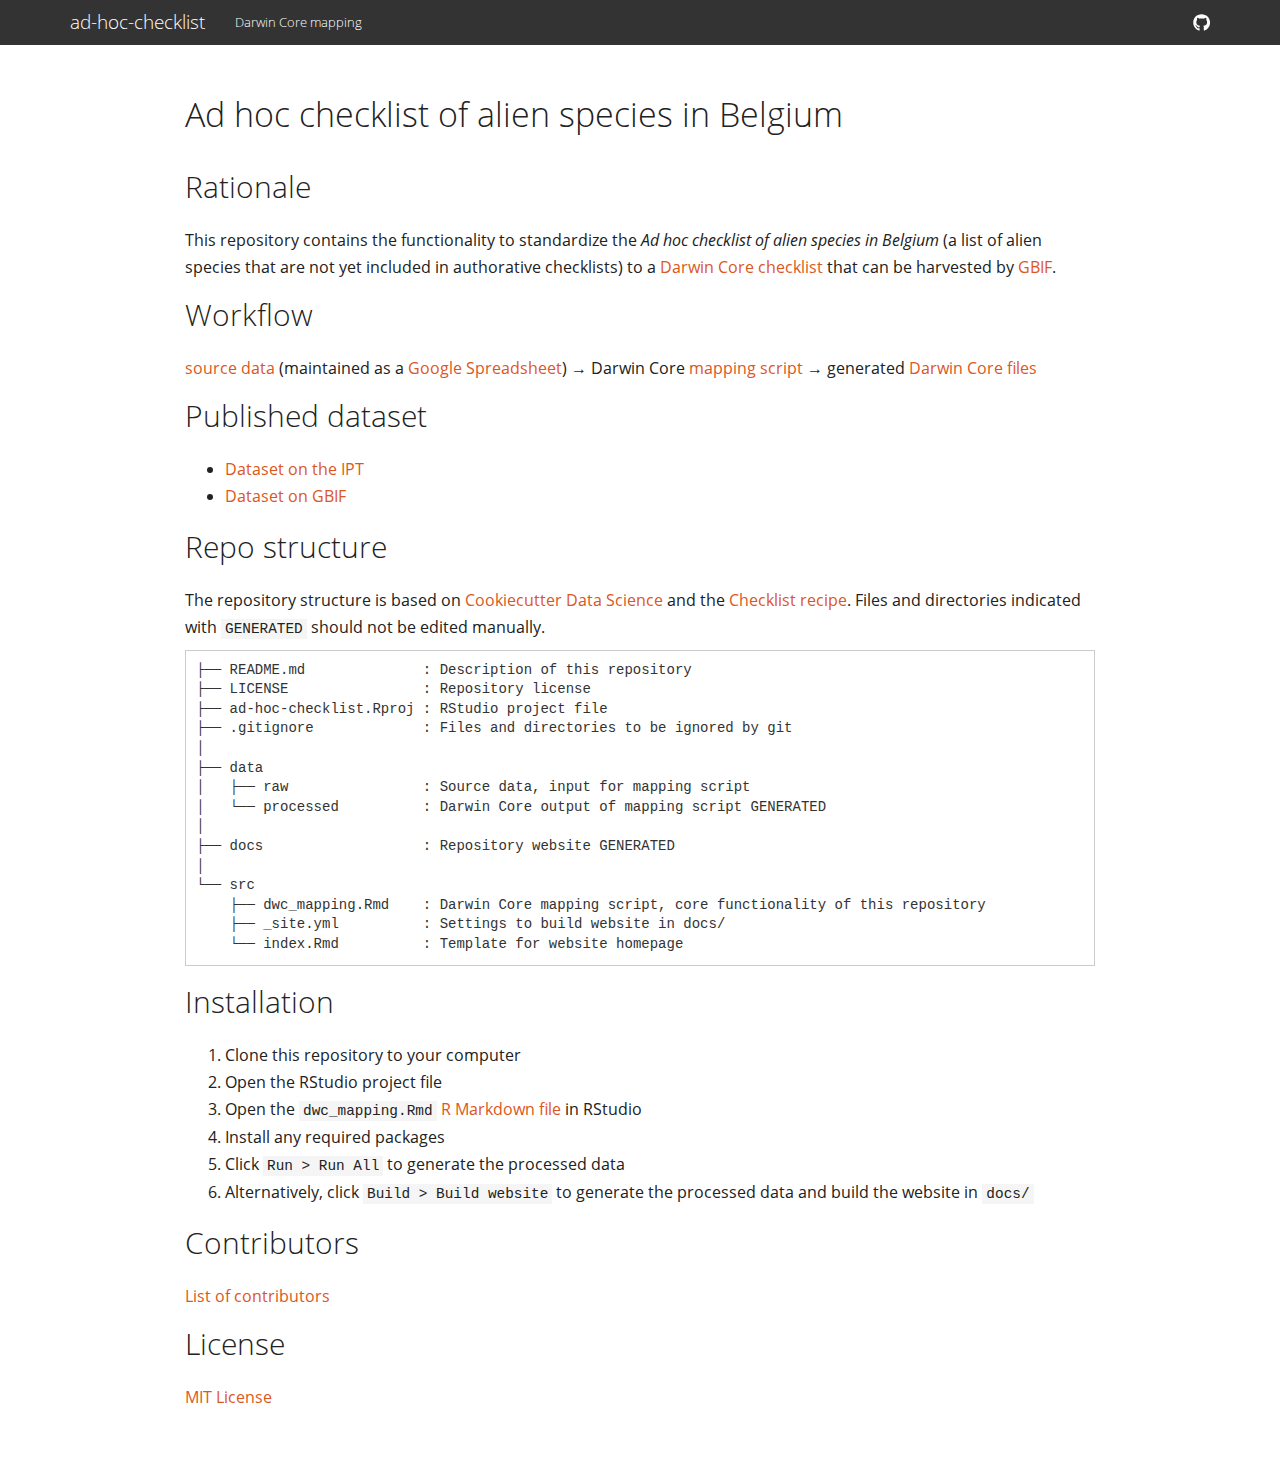
==== commit d8df0511: "Render website" ====
--- a/docs/index.html
+++ b/docs/index.html
@@ -24,7 +24,9 @@
 <script src="site_libs/highlightjs-9.12.0/highlight.js"></script>
 <link href="site_libs/pagedtable-1.1/css/pagedtable.css" rel="stylesheet" />
 <script src="site_libs/pagedtable-1.1/js/pagedtable.js"></script>
-<link href="site_libs/font-awesome-4.5.0/css/font-awesome.min.css" rel="stylesheet" />
+<link href="site_libs/font-awesome-5.0.13/css/fa-svg-with-js.css" rel="stylesheet" />
+<script src="site_libs/font-awesome-5.0.13/js/fontawesome-all.min.js"></script>
+<script src="site_libs/font-awesome-5.0.13/js/fa-v4-shims.min.js"></script>
 
 <style type="text/css">code{white-space: pre;}</style>
 <style type="text/css">
@@ -93,6 +95,9 @@
 }
 .tabbed-pane {
   padding-top: 12px;
+}
+.html-widget {
+  margin-bottom: 20px;
 }
 button.code-folding-btn:focus {
   outline: none;
@@ -209,7 +214,6 @@
 <h1>Ad hoc checklist of alien species in Belgium</h1>
 <div id="rationale" class="section level2">
 <h2>Rationale</h2>
-<!-- This section gives a quick description of what this repository is for. At least update the "... the data of (blank) ..." or edit as you see fit. -->
 <p>This repository contains the functionality to standardize the <em>Ad hoc checklist of alien species in Belgium</em> (a list of alien species that are not yet included in authorative checklists) to a <a href="https://www.gbif.org/dataset-classes">Darwin Core checklist</a> that can be harvested by <a href="http://www.gbif.org">GBIF</a>.</p>
 </div>
 <div id="workflow" class="section level2">
@@ -239,7 +243,7 @@
 │
 └── src
     ├── dwc_mapping.Rmd    : Darwin Core mapping script, core functionality of this repository
-    ├── _site.yml          : Settings to build website in /docs
+    ├── _site.yml          : Settings to build website in docs/
     └── index.Rmd          : Template for website homepage</code></pre>
 </div>
 <div id="installation" class="section level2">
@@ -250,7 +254,7 @@
 <li>Open the <code>dwc_mapping.Rmd</code> <a href="https://rmarkdown.rstudio.com/">R Markdown file</a> in RStudio</li>
 <li>Install any required packages</li>
 <li>Click <code>Run &gt; Run All</code> to generate the processed data</li>
-<li>Alternatively, click <code>Build &gt; Build website</code> to generate the processed data and build the website in <code>/docs</code> (advanced)</li>
+<li>Alternatively, click <code>Build &gt; Build website</code> to generate the processed data and build the website in <code>docs/</code></li>
 </ol>
 </div>
 <div id="contributors" class="section level2">
--- a/docs/site_libs/font-awesome-5.0.13/css/fa-svg-with-js.css
+++ b/docs/site_libs/font-awesome-5.0.13/css/fa-svg-with-js.css
@@ -0,0 +1,345 @@
+/*!
+ * Font Awesome Free 5.0.13 by @fontawesome - https://fontawesome.com
+ * License - https://fontawesome.com/license (Icons: CC BY 4.0, Fonts: SIL OFL 1.1, Code: MIT License)
+ */
+svg:not(:root).svg-inline--fa {
+  overflow: visible; }
+
+.svg-inline--fa {
+  display: inline-block;
+  font-size: inherit;
+  height: 1em;
+  overflow: visible;
+  vertical-align: -.125em; }
+  .svg-inline--fa.fa-lg {
+    vertical-align: -.225em; }
+  .svg-inline--fa.fa-w-1 {
+    width: 0.0625em; }
+  .svg-inline--fa.fa-w-2 {
+    width: 0.125em; }
+  .svg-inline--fa.fa-w-3 {
+    width: 0.1875em; }
+  .svg-inline--fa.fa-w-4 {
+    width: 0.25em; }
+  .svg-inline--fa.fa-w-5 {
+    width: 0.3125em; }
+  .svg-inline--fa.fa-w-6 {
+    width: 0.375em; }
+  .svg-inline--fa.fa-w-7 {
+    width: 0.4375em; }
+  .svg-inline--fa.fa-w-8 {
+    width: 0.5em; }
+  .svg-inline--fa.fa-w-9 {
+    width: 0.5625em; }
+  .svg-inline--fa.fa-w-10 {
+    width: 0.625em; }
+  .svg-inline--fa.fa-w-11 {
+    width: 0.6875em; }
+  .svg-inline--fa.fa-w-12 {
+    width: 0.75em; }
+  .svg-inline--fa.fa-w-13 {
+    width: 0.8125em; }
+  .svg-inline--fa.fa-w-14 {
+    width: 0.875em; }
+  .svg-inline--fa.fa-w-15 {
+    width: 0.9375em; }
+  .svg-inline--fa.fa-w-16 {
+    width: 1em; }
+  .svg-inline--fa.fa-w-17 {
+    width: 1.0625em; }
+  .svg-inline--fa.fa-w-18 {
+    width: 1.125em; }
+  .svg-inline--fa.fa-w-19 {
+    width: 1.1875em; }
+  .svg-inline--fa.fa-w-20 {
+    width: 1.25em; }
+  .svg-inline--fa.fa-pull-left {
+    margin-right: .3em;
+    width: auto; }
+  .svg-inline--fa.fa-pull-right {
+    margin-left: .3em;
+    width: auto; }
+  .svg-inline--fa.fa-border {
+    height: 1.5em; }
+  .svg-inline--fa.fa-li {
+    width: 2em; }
+  .svg-inline--fa.fa-fw {
+    width: 1.25em; }
+
+.fa-layers svg.svg-inline--fa {
+  bottom: 0;
+  left: 0;
+  margin: auto;
+  position: absolute;
+  right: 0;
+  top: 0; }
+
+.fa-layers {
+  display: inline-block;
+  height: 1em;
+  position: relative;
+  text-align: center;
+  vertical-align: -.125em;
+  width: 1em; }
+  .fa-layers svg.svg-inline--fa {
+    -webkit-transform-origin: center center;
+            transform-origin: center center; }
+
+.fa-layers-text, .fa-layers-counter {
+  display: inline-block;
+  position: absolute;
+  text-align: center; }
+
+.fa-layers-text {
+  left: 50%;
+  top: 50%;
+  -webkit-transform: translate(-50%, -50%);
+          transform: translate(-50%, -50%);
+  -webkit-transform-origin: center center;
+          transform-origin: center center; }
+
+.fa-layers-counter {
+  background-color: #ff253a;
+  border-radius: 1em;
+  -webkit-box-sizing: border-box;
+          box-sizing: border-box;
+  color: #fff;
+  height: 1.5em;
+  line-height: 1;
+  max-width: 5em;
+  min-width: 1.5em;
+  overflow: hidden;
+  padding: .25em;
+  right: 0;
+  text-overflow: ellipsis;
+  top: 0;
+  -webkit-transform: scale(0.25);
+          transform: scale(0.25);
+  -webkit-transform-origin: top right;
+          transform-origin: top right; }
+
+.fa-layers-bottom-right {
+  bottom: 0;
+  right: 0;
+  top: auto;
+  -webkit-transform: scale(0.25);
+          transform: scale(0.25);
+  -webkit-transform-origin: bottom right;
+          transform-origin: bottom right; }
+
+.fa-layers-bottom-left {
+  bottom: 0;
+  left: 0;
+  right: auto;
+  top: auto;
+  -webkit-transform: scale(0.25);
+          transform: scale(0.25);
+  -webkit-transform-origin: bottom left;
+          transform-origin: bottom left; }
+
+.fa-layers-top-right {
+  right: 0;
+  top: 0;
+  -webkit-transform: scale(0.25);
+          transform: scale(0.25);
+  -webkit-transform-origin: top right;
+          transform-origin: top right; }
+
+.fa-layers-top-left {
+  left: 0;
+  right: auto;
+  top: 0;
+  -webkit-transform: scale(0.25);
+          transform: scale(0.25);
+  -webkit-transform-origin: top left;
+          transform-origin: top left; }
+
+.fa-lg {
+  font-size: 1.33333em;
+  line-height: 0.75em;
+  vertical-align: -.0667em; }
+
+.fa-xs {
+  font-size: .75em; }
+
+.fa-sm {
+  font-size: .875em; }
+
+.fa-1x {
+  font-size: 1em; }
+
+.fa-2x {
+  font-size: 2em; }
+
+.fa-3x {
+  font-size: 3em; }
+
+.fa-4x {
+  font-size: 4em; }
+
+.fa-5x {
+  font-size: 5em; }
+
+.fa-6x {
+  font-size: 6em; }
+
+.fa-7x {
+  font-size: 7em; }
+
+.fa-8x {
+  font-size: 8em; }
+
+.fa-9x {
+  font-size: 9em; }
+
+.fa-10x {
+  font-size: 10em; }
+
+.fa-fw {
+  text-align: center;
+  width: 1.25em; }
+
+.fa-ul {
+  list-style-type: none;
+  margin-left: 2.5em;
+  padding-left: 0; }
+  .fa-ul > li {
+    position: relative; }
+
+.fa-li {
+  left: -2em;
+  position: absolute;
+  text-align: center;
+  width: 2em;
+  line-height: inherit; }
+
+.fa-border {
+  border: solid 0.08em #eee;
+  border-radius: .1em;
+  padding: .2em .25em .15em; }
+
+.fa-pull-left {
+  float: left; }
+
+.fa-pull-right {
+  float: right; }
+
+.fa.fa-pull-left,
+.fas.fa-pull-left,
+.far.fa-pull-left,
+.fal.fa-pull-left,
+.fab.fa-pull-left {
+  margin-right: .3em; }
+
+.fa.fa-pull-right,
+.fas.fa-pull-right,
+.far.fa-pull-right,
+.fal.fa-pull-right,
+.fab.fa-pull-right {
+  margin-left: .3em; }
+
+.fa-spin {
+  -webkit-animation: fa-spin 2s infinite linear;
+          animation: fa-spin 2s infinite linear; }
+
+.fa-pulse {
+  -webkit-animation: fa-spin 1s infinite steps(8);
+          animation: fa-spin 1s infinite steps(8); }
+
+@-webkit-keyframes fa-spin {
+  0% {
+    -webkit-transform: rotate(0deg);
+            transform: rotate(0deg); }
+  100% {
+    -webkit-transform: rotate(360deg);
+            transform: rotate(360deg); } }
+
+@keyframes fa-spin {
+  0% {
+    -webkit-transform: rotate(0deg);
+            transform: rotate(0deg); }
+  100% {
+    -webkit-transform: rotate(360deg);
+            transform: rotate(360deg); } }
+
+.fa-rotate-90 {
+  -ms-filter: "progid:DXImageTransform.Microsoft.BasicImage(rotation=1)";
+  -webkit-transform: rotate(90deg);
+          transform: rotate(90deg); }
+
+.fa-rotate-180 {
+  -ms-filter: "progid:DXImageTransform.Microsoft.BasicImage(rotation=2)";
+  -webkit-transform: rotate(180deg);
+          transform: rotate(180deg); }
+
+.fa-rotate-270 {
+  -ms-filter: "progid:DXImageTransform.Microsoft.BasicImage(rotation=3)";
+  -webkit-transform: rotate(270deg);
+          transform: rotate(270deg); }
+
+.fa-flip-horizontal {
+  -ms-filter: "progid:DXImageTransform.Microsoft.BasicImage(rotation=0, mirror=1)";
+  -webkit-transform: scale(-1, 1);
+          transform: scale(-1, 1); }
+
+.fa-flip-vertical {
+  -ms-filter: "progid:DXImageTransform.Microsoft.BasicImage(rotation=2, mirror=1)";
+  -webkit-transform: scale(1, -1);
+          transform: scale(1, -1); }
+
+.fa-flip-horizontal.fa-flip-vertical {
+  -ms-filter: "progid:DXImageTransform.Microsoft.BasicImage(rotation=2, mirror=1)";
+  -webkit-transform: scale(-1, -1);
+          transform: scale(-1, -1); }
+
+:root .fa-rotate-90,
+:root .fa-rotate-180,
+:root .fa-rotate-270,
+:root .fa-flip-horizontal,
+:root .fa-flip-vertical {
+  -webkit-filter: none;
+          filter: none; }
+
+.fa-stack {
+  display: inline-block;
+  height: 2em;
+  position: relative;
+  width: 2em; }
+
+.fa-stack-1x,
+.fa-stack-2x {
+  bottom: 0;
+  left: 0;
+  margin: auto;
+  position: absolute;
+  right: 0;
+  top: 0; }
+
+.svg-inline--fa.fa-stack-1x {
+  height: 1em;
+  width: 1em; }
+
+.svg-inline--fa.fa-stack-2x {
+  height: 2em;
+  width: 2em; }
+
+.fa-inverse {
+  color: #fff; }
+
+.sr-only {
+  border: 0;
+  clip: rect(0, 0, 0, 0);
+  height: 1px;
+  margin: -1px;
+  overflow: hidden;
+  padding: 0;
+  position: absolute;
+  width: 1px; }
+
+.sr-only-focusable:active, .sr-only-focusable:focus {
+  clip: auto;
+  height: auto;
+  margin: 0;
+  overflow: visible;
+  position: static;
+  width: auto; }
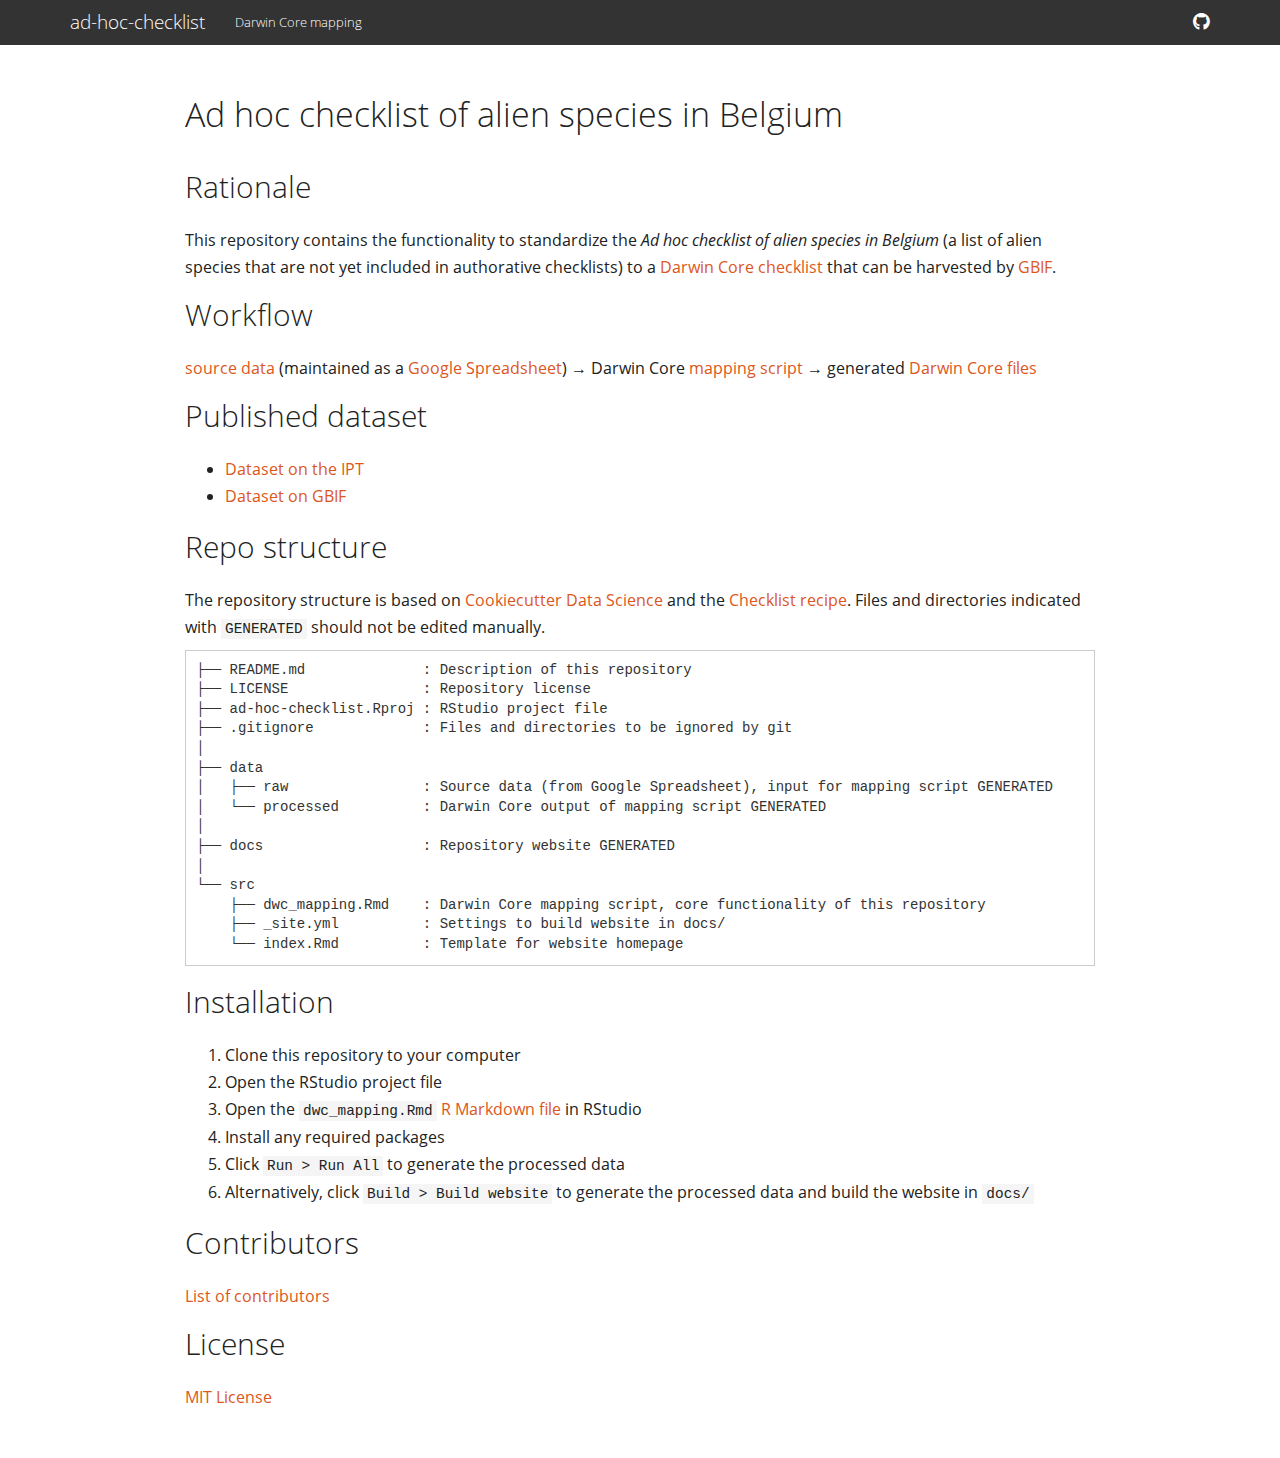
==== commit ba652b83: "Update website" ====
--- a/docs/index.html
+++ b/docs/index.html
@@ -7,11 +7,12 @@
 <meta charset="utf-8" />
 <meta http-equiv="Content-Type" content="text/html; charset=utf-8" />
 <meta name="generator" content="pandoc" />
-
-
-
-
-<title></title>
+<meta http-equiv="X-UA-Compatible" content="IE=EDGE" />
+
+
+
+
+<title>index.utf8</title>
 
 <script src="site_libs/jquery-1.11.3/jquery.min.js"></script>
 <meta name="viewport" content="width=device-width, initial-scale=1" />
@@ -24,9 +25,8 @@
 <script src="site_libs/highlightjs-9.12.0/highlight.js"></script>
 <link href="site_libs/pagedtable-1.1/css/pagedtable.css" rel="stylesheet" />
 <script src="site_libs/pagedtable-1.1/js/pagedtable.js"></script>
-<link href="site_libs/font-awesome-5.0.13/css/fa-svg-with-js.css" rel="stylesheet" />
-<script src="site_libs/font-awesome-5.0.13/js/fontawesome-all.min.js"></script>
-<script src="site_libs/font-awesome-5.0.13/js/fa-v4-shims.min.js"></script>
+<link href="site_libs/font-awesome-5.1.0/css/all.css" rel="stylesheet" />
+<link href="site_libs/font-awesome-5.1.0/css/v4-shims.css" rel="stylesheet" />
 
 <style type="text/css">code{white-space: pre;}</style>
 <style type="text/css">
@@ -75,9 +75,7 @@
 
 <link rel="stylesheet" href="static/css/trias.css" type="text/css" />
 
-</head>
-
-<body>
+
 
 <style type = "text/css">
 .main-container {
@@ -102,6 +100,9 @@
 button.code-folding-btn:focus {
   outline: none;
 }
+summary {
+  display: list-item;
+}
 </style>
 
 
@@ -116,7 +117,6 @@
   padding-top: 50px;
   margin-top: -50px;
 }
-
 .section h2 {
   padding-top: 50px;
   margin-top: -50px;
@@ -136,6 +136,43 @@
 .section h6 {
   padding-top: 50px;
   margin-top: -50px;
+}
+.dropdown-submenu {
+  position: relative;
+}
+.dropdown-submenu>.dropdown-menu {
+  top: 0;
+  left: 100%;
+  margin-top: -6px;
+  margin-left: -1px;
+  border-radius: 0 6px 6px 6px;
+}
+.dropdown-submenu:hover>.dropdown-menu {
+  display: block;
+}
+.dropdown-submenu>a:after {
+  display: block;
+  content: " ";
+  float: right;
+  width: 0;
+  height: 0;
+  border-color: transparent;
+  border-style: solid;
+  border-width: 5px 0 5px 5px;
+  border-left-color: #cccccc;
+  margin-top: 5px;
+  margin-right: -10px;
+}
+.dropdown-submenu:hover>a:after {
+  border-left-color: #ffffff;
+}
+.dropdown-submenu.pull-left {
+  float: none;
+}
+.dropdown-submenu.pull-left>.dropdown-menu {
+  left: -100%;
+  margin-left: 10px;
+  border-radius: 6px 0 6px 6px;
 }
 </style>
 
@@ -157,19 +194,73 @@
 });
 </script>
 
+<!-- tabsets -->
+
+<style type="text/css">
+.tabset-dropdown > .nav-tabs {
+  display: inline-table;
+  max-height: 500px;
+  min-height: 44px;
+  overflow-y: auto;
+  background: white;
+  border: 1px solid #ddd;
+  border-radius: 4px;
+}
+
+.tabset-dropdown > .nav-tabs > li.active:before {
+  content: "";
+  font-family: 'Glyphicons Halflings';
+  display: inline-block;
+  padding: 10px;
+  border-right: 1px solid #ddd;
+}
+
+.tabset-dropdown > .nav-tabs.nav-tabs-open > li.active:before {
+  content: "&#xe258;";
+  border: none;
+}
+
+.tabset-dropdown > .nav-tabs.nav-tabs-open:before {
+  content: "";
+  font-family: 'Glyphicons Halflings';
+  display: inline-block;
+  padding: 10px;
+  border-right: 1px solid #ddd;
+}
+
+.tabset-dropdown > .nav-tabs > li.active {
+  display: block;
+}
+
+.tabset-dropdown > .nav-tabs > li > a,
+.tabset-dropdown > .nav-tabs > li > a:focus,
+.tabset-dropdown > .nav-tabs > li > a:hover {
+  border: none;
+  display: inline-block;
+  border-radius: 4px;
+}
+
+.tabset-dropdown > .nav-tabs.nav-tabs-open > li {
+  display: block;
+  float: none;
+}
+
+.tabset-dropdown > .nav-tabs > li {
+  display: none;
+}
+</style>
+
+<!-- code folding -->
+
+
+
+
+</head>
+
+<body>
+
 
 <div class="container-fluid main-container">
-
-<!-- tabsets -->
-<script>
-$(document).ready(function () {
-  window.buildTabsets("TOC");
-});
-</script>
-
-<!-- code folding -->
-
-
 
 
 
@@ -218,13 +309,13 @@
 </div>
 <div id="workflow" class="section level2">
 <h2>Workflow</h2>
-<p><a href="data/raw">source data</a> (maintained as a <a href="https://docs.google.com/spreadsheets/d/1LeXXbry2ArK2rngsmFjz_xErwE1KwQ8ujtvHNmTVA6E/edit#gid=0">Google Spreadsheet</a>) → Darwin Core <a href="src/dwc_mapping.Rmd">mapping script</a> → generated <a href="data/processed">Darwin Core files</a></p>
+<p><a href="https://github.com/trias-project/ad-hoc-checklist/blob/master/data/raw">source data</a> (maintained as a <a href="https://docs.google.com/spreadsheets/d/1LeXXbry2ArK2rngsmFjz_xErwE1KwQ8ujtvHNmTVA6E/edit#gid=0">Google Spreadsheet</a>) → Darwin Core <a href="https://trias-project.github.io/ad-hoc-checklist/dwc_mapping.html">mapping script</a> → generated <a href="https://github.com/trias-project/ad-hoc-checklist/blob/master/data/processed">Darwin Core files</a></p>
 </div>
 <div id="published-dataset" class="section level2">
 <h2>Published dataset</h2>
 <ul>
-<li><a href="">Dataset on the IPT</a></li>
-<li><a href="">Dataset on GBIF</a></li>
+<li><a href="https://ipt.inbo.be/resource?r=ad-hoc-checklist">Dataset on the IPT</a></li>
+<li><a href="https://doi.org/10.15468/3pmlxs">Dataset on GBIF</a></li>
 </ul>
 </div>
 <div id="repo-structure" class="section level2">
@@ -236,7 +327,7 @@
 ├── .gitignore             : Files and directories to be ignored by git
 │
 ├── data
-│   ├── raw                : Source data, input for mapping script
+│   ├── raw                : Source data (from Google Spreadsheet), input for mapping script GENERATED
 │   └── processed          : Darwin Core output of mapping script GENERATED
 │
 ├── docs                   : Repository website GENERATED
@@ -263,7 +354,7 @@
 </div>
 <div id="license" class="section level2">
 <h2>License</h2>
-<p><a href="LICENSE">MIT License</a></p>
+<p><a href="https://github.com/trias-project/ad-hoc-checklist/blob/master/LICENSE">MIT License</a></p>
 </div>
 </div>
 
@@ -284,6 +375,23 @@
 
 
 </script>
+
+<!-- tabsets -->
+
+<script>
+$(document).ready(function () {
+  window.buildTabsets("TOC");
+});
+
+$(document).ready(function () {
+  $('.tabset-dropdown > .nav-tabs > li').click(function () {
+    $(this).parent().toggleClass('nav-tabs-open')
+  });
+});
+</script>
+
+<!-- code folding -->
+
 
 <!-- dynamically load mathjax for compatibility with self-contained -->
 <script>
--- a/docs/site_libs/pagedtable-1.1/css/pagedtable.css
+++ b/docs/site_libs/pagedtable-1.1/css/pagedtable.css
@@ -33,7 +33,7 @@
 }
 
 .pagedtable .even {
-  background-color: #fcfcfc;
+  background-color: rgba(140, 140, 140, 0.1);
 }
 
 .pagedtable-padding-col {
--- a/docs/site_libs/font-awesome-5.1.0/css/all.css
+++ b/docs/site_libs/font-awesome-5.1.0/css/all.css
@@ -0,0 +1,5 @@
+/*!
+ * Font Awesome Free 5.1.0 by @fontawesome - https://fontawesome.com
+ * License - https://fontawesome.com/license (Icons: CC BY 4.0, Fonts: SIL OFL 1.1, Code: MIT License)
+ */
+.fa,.fab,.fal,.far,.fas{-moz-osx-font-smoothing:grayscale;-webkit-font-smoothing:antialiased;display:inline-block;font-style:normal;font-variant:normal;text-rendering:auto;line-height:1}.fa-lg{font-size:1.33333em;line-height:.75em;vertical-align:-.0667em}.fa-xs{font-size:.75em}.fa-sm{font-size:.875em}.fa-1x{font-size:1em}.fa-2x{font-size:2em}.fa-3x{font-size:3em}.fa-4x{font-size:4em}.fa-5x{font-size:5em}.fa-6x{font-size:6em}.fa-7x{font-size:7em}.fa-8x{font-size:8em}.fa-9x{font-size:9em}.fa-10x{font-size:10em}.fa-fw{text-align:center;width:1.25em}.fa-ul{list-style-type:none;margin-left:2.5em;padding-left:0}.fa-ul>li{position:relative}.fa-li{left:-2em;position:absolute;text-align:center;width:2em;line-height:inherit}.fa-border{border:.08em solid #eee;border-radius:.1em;padding:.2em .25em .15em}.fa-pull-left{float:left}.fa-pull-right{float:right}.fa.fa-pull-left,.fab.fa-pull-left,.fal.fa-pull-left,.far.fa-pull-left,.fas.fa-pull-left{margin-right:.3em}.fa.fa-pull-right,.fab.fa-pull-right,.fal.fa-pull-right,.far.fa-pull-right,.fas.fa-pull-right{margin-left:.3em}.fa-spin{animation:a 2s infinite linear}.fa-pulse{animation:a 1s infinite steps(8)}@keyframes a{0%{transform:rotate(0deg)}to{transform:rotate(1turn)}}.fa-rotate-90{-ms-filter:"progid:DXImageTransform.Microsoft.BasicImage(rotation=1)";transform:rotate(90deg)}.fa-rotate-180{-ms-filter:"progid:DXImageTransform.Microsoft.BasicImage(rotation=2)";transform:rotate(180deg)}.fa-rotate-270{-ms-filter:"progid:DXImageTransform.Microsoft.BasicImage(rotation=3)";transform:rotate(270deg)}.fa-flip-horizontal{-ms-filter:"progid:DXImageTransform.Microsoft.BasicImage(rotation=0, mirror=1)";transform:scaleX(-1)}.fa-flip-vertical{transform:scaleY(-1)}.fa-flip-horizontal.fa-flip-vertical,.fa-flip-vertical{-ms-filter:"progid:DXImageTransform.Microsoft.BasicImage(rotation=2, mirror=1)"}.fa-flip-horizontal.fa-flip-vertical{transform:scale(-1)}:root .fa-flip-horizontal,:root .fa-flip-vertical,:root .fa-rotate-90,:root .fa-rotate-180,:root .fa-rotate-270{-webkit-filter:none;filter:none}.fa-stack{display:inline-block;height:2em;line-height:2em;position:relative;vertical-align:middle;width:2em}.fa-stack-1x,.fa-stack-2x{left:0;position:absolute;text-align:center;width:100%}.fa-stack-1x{line-height:inherit}.fa-stack-2x{font-size:2em}.fa-inverse{color:#fff}.fa-500px:before{content:"\f26e"}.fa-accessible-icon:before{content:"\f368"}.fa-accusoft:before{content:"\f369"}.fa-address-book:before{content:"\f2b9"}.fa-address-card:before{content:"\f2bb"}.fa-adjust:before{content:"\f042"}.fa-adn:before{content:"\f170"}.fa-adversal:before{content:"\f36a"}.fa-affiliatetheme:before{content:"\f36b"}.fa-algolia:before{content:"\f36c"}.fa-align-center:before{content:"\f037"}.fa-align-justify:before{content:"\f039"}.fa-align-left:before{content:"\f036"}.fa-align-right:before{content:"\f038"}.fa-allergies:before{content:"\f461"}.fa-amazon:before{content:"\f270"}.fa-amazon-pay:before{content:"\f42c"}.fa-ambulance:before{content:"\f0f9"}.fa-american-sign-language-interpreting:before{content:"\f2a3"}.fa-amilia:before{content:"\f36d"}.fa-anchor:before{content:"\f13d"}.fa-android:before{content:"\f17b"}.fa-angellist:before{content:"\f209"}.fa-angle-double-down:before{content:"\f103"}.fa-angle-double-left:before{content:"\f100"}.fa-angle-double-right:before{content:"\f101"}.fa-angle-double-up:before{content:"\f102"}.fa-angle-down:before{content:"\f107"}.fa-angle-left:before{content:"\f104"}.fa-angle-right:before{content:"\f105"}.fa-angle-up:before{content:"\f106"}.fa-angry:before{content:"\f556"}.fa-angrycreative:before{content:"\f36e"}.fa-angular:before{content:"\f420"}.fa-app-store:before{content:"\f36f"}.fa-app-store-ios:before{content:"\f370"}.fa-apper:before{content:"\f371"}.fa-apple:before{content:"\f179"}.fa-apple-pay:before{content:"\f415"}.fa-archive:before{content:"\f187"}.fa-archway:before{content:"\f557"}.fa-arrow-alt-circle-down:before{content:"\f358"}.fa-arrow-alt-circle-left:before{content:"\f359"}.fa-arrow-alt-circle-right:before{content:"\f35a"}.fa-arrow-alt-circle-up:before{content:"\f35b"}.fa-arrow-circle-down:before{content:"\f0ab"}.fa-arrow-circle-left:before{content:"\f0a8"}.fa-arrow-circle-right:before{content:"\f0a9"}.fa-arrow-circle-up:before{content:"\f0aa"}.fa-arrow-down:before{content:"\f063"}.fa-arrow-left:before{content:"\f060"}.fa-arrow-right:before{content:"\f061"}.fa-arrow-up:before{content:"\f062"}.fa-arrows-alt:before{content:"\f0b2"}.fa-arrows-alt-h:before{content:"\f337"}.fa-arrows-alt-v:before{content:"\f338"}.fa-assistive-listening-systems:before{content:"\f2a2"}.fa-asterisk:before{content:"\f069"}.fa-asymmetrik:before{content:"\f372"}.fa-at:before{content:"\f1fa"}.fa-atlas:before{content:"\f558"}.fa-audible:before{content:"\f373"}.fa-audio-description:before{content:"\f29e"}.fa-autoprefixer:before{content:"\f41c"}.fa-avianex:before{content:"\f374"}.fa-aviato:before{content:"\f421"}.fa-award:before{content:"\f559"}.fa-aws:before{content:"\f375"}.fa-backspace:before{content:"\f55a"}.fa-backward:before{content:"\f04a"}.fa-balance-scale:before{content:"\f24e"}.fa-ban:before{content:"\f05e"}.fa-band-aid:before{content:"\f462"}.fa-bandcamp:before{content:"\f2d5"}.fa-barcode:before{content:"\f02a"}.fa-bars:before{content:"\f0c9"}.fa-baseball-ball:before{content:"\f433"}.fa-basketball-ball:before{content:"\f434"}.fa-bath:before{content:"\f2cd"}.fa-battery-empty:before{content:"\f244"}.fa-battery-full:before{content:"\f240"}.fa-battery-half:before{content:"\f242"}.fa-battery-quarter:before{content:"\f243"}.fa-battery-three-quarters:before{content:"\f241"}.fa-bed:before{content:"\f236"}.fa-beer:before{content:"\f0fc"}.fa-behance:before{content:"\f1b4"}.fa-behance-square:before{content:"\f1b5"}.fa-bell:before{content:"\f0f3"}.fa-bell-slash:before{content:"\f1f6"}.fa-bezier-curve:before{content:"\f55b"}.fa-bicycle:before{content:"\f206"}.fa-bimobject:before{content:"\f378"}.fa-binoculars:before{content:"\f1e5"}.fa-birthday-cake:before{content:"\f1fd"}.fa-bitbucket:before{content:"\f171"}.fa-bitcoin:before{content:"\f379"}.fa-bity:before{content:"\f37a"}.fa-black-tie:before{content:"\f27e"}.fa-blackberry:before{content:"\f37b"}.fa-blender:before{content:"\f517"}.fa-blind:before{content:"\f29d"}.fa-blogger:before{content:"\f37c"}.fa-blogger-b:before{content:"\f37d"}.fa-bluetooth:before{content:"\f293"}.fa-bluetooth-b:before{content:"\f294"}.fa-bold:before{content:"\f032"}.fa-bolt:before{content:"\f0e7"}.fa-bomb:before{content:"\f1e2"}.fa-bong:before{content:"\f55c"}.fa-book:before{content:"\f02d"}.fa-book-open:before{content:"\f518"}.fa-bookmark:before{content:"\f02e"}.fa-bowling-ball:before{content:"\f436"}.fa-box:before{content:"\f466"}.fa-box-open:before{content:"\f49e"}.fa-boxes:before{content:"\f468"}.fa-braille:before{content:"\f2a1"}.fa-briefcase:before{content:"\f0b1"}.fa-briefcase-medical:before{content:"\f469"}.fa-broadcast-tower:before{content:"\f519"}.fa-broom:before{content:"\f51a"}.fa-brush:before{content:"\f55d"}.fa-btc:before{content:"\f15a"}.fa-bug:before{content:"\f188"}.fa-building:before{content:"\f1ad"}.fa-bullhorn:before{content:"\f0a1"}.fa-bullseye:before{content:"\f140"}.fa-burn:before{content:"\f46a"}.fa-buromobelexperte:before{content:"\f37f"}.fa-bus:before{content:"\f207"}.fa-bus-alt:before{content:"\f55e"}.fa-buysellads:before{content:"\f20d"}.fa-calculator:before{content:"\f1ec"}.fa-calendar:before{content:"\f133"}.fa-calendar-alt:before{content:"\f073"}.fa-calendar-check:before{content:"\f274"}.fa-calendar-minus:before{content:"\f272"}.fa-calendar-plus:before{content:"\f271"}.fa-calendar-times:before{content:"\f273"}.fa-camera:before{content:"\f030"}.fa-camera-retro:before{content:"\f083"}.fa-cannabis:before{content:"\f55f"}.fa-capsules:before{content:"\f46b"}.fa-car:before{content:"\f1b9"}.fa-caret-down:before{content:"\f0d7"}.fa-caret-left:before{content:"\f0d9"}.fa-caret-right:before{content:"\f0da"}.fa-caret-square-down:before{content:"\f150"}.fa-caret-square-left:before{content:"\f191"}.fa-caret-square-right:before{content:"\f152"}.fa-caret-square-up:before{content:"\f151"}.fa-caret-up:before{content:"\f0d8"}.fa-cart-arrow-down:before{content:"\f218"}.fa-cart-plus:before{content:"\f217"}.fa-cc-amazon-pay:before{content:"\f42d"}.fa-cc-amex:before{content:"\f1f3"}.fa-cc-apple-pay:before{content:"\f416"}.fa-cc-diners-club:before{content:"\f24c"}.fa-cc-discover:before{content:"\f1f2"}.fa-cc-jcb:before{content:"\f24b"}.fa-cc-mastercard:before{content:"\f1f1"}.fa-cc-paypal:before{content:"\f1f4"}.fa-cc-stripe:before{content:"\f1f5"}.fa-cc-visa:before{content:"\f1f0"}.fa-centercode:before{content:"\f380"}.fa-certificate:before{content:"\f0a3"}.fa-chalkboard:before{content:"\f51b"}.fa-chalkboard-teacher:before{content:"\f51c"}.fa-chart-area:before{content:"\f1fe"}.fa-chart-bar:before{content:"\f080"}.fa-chart-line:before{content:"\f201"}.fa-chart-pie:before{content:"\f200"}.fa-check:before{content:"\f00c"}.fa-check-circle:before{content:"\f058"}.fa-check-double:before{content:"\f560"}.fa-check-square:before{content:"\f14a"}.fa-chess:before{content:"\f439"}.fa-chess-bishop:before{content:"\f43a"}.fa-chess-board:before{content:"\f43c"}.fa-chess-king:before{content:"\f43f"}.fa-chess-knight:before{content:"\f441"}.fa-chess-pawn:before{content:"\f443"}.fa-chess-queen:before{content:"\f445"}.fa-chess-rook:before{content:"\f447"}.fa-chevron-circle-down:before{content:"\f13a"}.fa-chevron-circle-left:before{content:"\f137"}.fa-chevron-circle-right:before{content:"\f138"}.fa-chevron-circle-up:before{content:"\f139"}.fa-chevron-down:before{content:"\f078"}.fa-chevron-left:before{content:"\f053"}.fa-chevron-right:before{content:"\f054"}.fa-chevron-up:before{content:"\f077"}.fa-child:before{content:"\f1ae"}.fa-chrome:before{content:"\f268"}.fa-church:before{content:"\f51d"}.fa-circle:before{content:"\f111"}.fa-circle-notch:before{content:"\f1ce"}.fa-clipboard:before{content:"\f328"}.fa-clipboard-check:before{content:"\f46c"}.fa-clipboard-list:before{content:"\f46d"}.fa-clock:before{content:"\f017"}.fa-clone:before{content:"\f24d"}.fa-closed-captioning:before{content:"\f20a"}.fa-cloud:before{content:"\f0c2"}.fa-cloud-download-alt:before{content:"\f381"}.fa-cloud-upload-alt:before{content:"\f382"}.fa-cloudscale:before{content:"\f383"}.fa-cloudsmith:before{content:"\f384"}.fa-cloudversify:before{content:"\f385"}.fa-cocktail:before{content:"\f561"}.fa-code:before{content:"\f121"}.fa-code-branch:before{content:"\f126"}.fa-codepen:before{content:"\f1cb"}.fa-codiepie:before{content:"\f284"}.fa-coffee:before{content:"\f0f4"}.fa-cog:before{content:"\f013"}.fa-cogs:before{content:"\f085"}.fa-coins:before{content:"\f51e"}.fa-columns:before{content:"\f0db"}.fa-comment:before{content:"\f075"}.fa-comment-alt:before{content:"\f27a"}.fa-comment-dots:before{content:"\f4ad"}.fa-comment-slash:before{content:"\f4b3"}.fa-comments:before{content:"\f086"}.fa-compact-disc:before{content:"\f51f"}.fa-compass:before{content:"\f14e"}.fa-compress:before{content:"\f066"}.fa-concierge-bell:before{content:"\f562"}.fa-connectdevelop:before{content:"\f20e"}.fa-contao:before{content:"\f26d"}.fa-cookie:before{content:"\f563"}.fa-cookie-bite:before{content:"\f564"}.fa-copy:before{content:"\f0c5"}.fa-copyright:before{content:"\f1f9"}.fa-couch:before{content:"\f4b8"}.fa-cpanel:before{content:"\f388"}.fa-creative-commons:before{content:"\f25e"}.fa-creative-commons-by:before{content:"\f4e7"}.fa-creative-commons-nc:before{content:"\f4e8"}.fa-creative-commons-nc-eu:before{content:"\f4e9"}.fa-creative-commons-nc-jp:before{content:"\f4ea"}.fa-creative-commons-nd:before{content:"\f4eb"}.fa-creative-commons-pd:before{content:"\f4ec"}.fa-creative-commons-pd-alt:before{content:"\f4ed"}.fa-creative-commons-remix:before{content:"\f4ee"}.fa-creative-commons-sa:before{content:"\f4ef"}.fa-creative-commons-sampling:before{content:"\f4f0"}.fa-creative-commons-sampling-plus:before{content:"\f4f1"}.fa-creative-commons-share:before{content:"\f4f2"}.fa-credit-card:before{content:"\f09d"}.fa-crop:before{content:"\f125"}.fa-crop-alt:before{content:"\f565"}.fa-crosshairs:before{content:"\f05b"}.fa-crow:before{content:"\f520"}.fa-crown:before{content:"\f521"}.fa-css3:before{content:"\f13c"}.fa-css3-alt:before{content:"\f38b"}.fa-cube:before{content:"\f1b2"}.fa-cubes:before{content:"\f1b3"}.fa-cut:before{content:"\f0c4"}.fa-cuttlefish:before{content:"\f38c"}.fa-d-and-d:before{content:"\f38d"}.fa-dashcube:before{content:"\f210"}.fa-database:before{content:"\f1c0"}.fa-deaf:before{content:"\f2a4"}.fa-delicious:before{content:"\f1a5"}.fa-deploydog:before{content:"\f38e"}.fa-deskpro:before{content:"\f38f"}.fa-desktop:before{content:"\f108"}.fa-deviantart:before{content:"\f1bd"}.fa-diagnoses:before{content:"\f470"}.fa-dice:before{content:"\f522"}.fa-dice-five:before{content:"\f523"}.fa-dice-four:before{content:"\f524"}.fa-dice-one:before{content:"\f525"}.fa-dice-six:before{content:"\f526"}.fa-dice-three:before{content:"\f527"}.fa-dice-two:before{content:"\f528"}.fa-digg:before{content:"\f1a6"}.fa-digital-ocean:before{content:"\f391"}.fa-digital-tachograph:before{content:"\f566"}.fa-discord:before{content:"\f392"}.fa-discourse:before{content:"\f393"}.fa-divide:before{content:"\f529"}.fa-dizzy:before{content:"\f567"}.fa-dna:before{content:"\f471"}.fa-dochub:before{content:"\f394"}.fa-docker:before{content:"\f395"}.fa-dollar-sign:before{content:"\f155"}.fa-dolly:before{content:"\f472"}.fa-dolly-flatbed:before{content:"\f474"}.fa-donate:before{content:"\f4b9"}.fa-door-closed:before{content:"\f52a"}.fa-door-open:before{content:"\f52b"}.fa-dot-circle:before{content:"\f192"}.fa-dove:before{content:"\f4ba"}.fa-download:before{content:"\f019"}.fa-draft2digital:before{content:"\f396"}.fa-drafting-compass:before{content:"\f568"}.fa-dribbble:before{content:"\f17d"}.fa-dribbble-square:before{content:"\f397"}.fa-dropbox:before{content:"\f16b"}.fa-drum:before{content:"\f569"}.fa-drum-steelpan:before{content:"\f56a"}.fa-drupal:before{content:"\f1a9"}.fa-dumbbell:before{content:"\f44b"}.fa-dyalog:before{content:"\f399"}.fa-earlybirds:before{content:"\f39a"}.fa-ebay:before{content:"\f4f4"}.fa-edge:before{content:"\f282"}.fa-edit:before{content:"\f044"}.fa-eject:before{content:"\f052"}.fa-elementor:before{content:"\f430"}.fa-ellipsis-h:before{content:"\f141"}.fa-ellipsis-v:before{content:"\f142"}.fa-ember:before{content:"\f423"}.fa-empire:before{content:"\f1d1"}.fa-envelope:before{content:"\f0e0"}.fa-envelope-open:before{content:"\f2b6"}.fa-envelope-square:before{content:"\f199"}.fa-envira:before{content:"\f299"}.fa-equals:before{content:"\f52c"}.fa-eraser:before{content:"\f12d"}.fa-erlang:before{content:"\f39d"}.fa-ethereum:before{content:"\f42e"}.fa-etsy:before{content:"\f2d7"}.fa-euro-sign:before{content:"\f153"}.fa-exchange-alt:before{content:"\f362"}.fa-exclamation:before{content:"\f12a"}.fa-exclamation-circle:before{content:"\f06a"}.fa-exclamation-triangle:before{content:"\f071"}.fa-expand:before{content:"\f065"}.fa-expand-arrows-alt:before{content:"\f31e"}.fa-expeditedssl:before{content:"\f23e"}.fa-external-link-alt:before{content:"\f35d"}.fa-external-link-square-alt:before{content:"\f360"}.fa-eye:before{content:"\f06e"}.fa-eye-dropper:before{content:"\f1fb"}.fa-eye-slash:before{content:"\f070"}.fa-facebook:before{content:"\f09a"}.fa-facebook-f:before{content:"\f39e"}.fa-facebook-messenger:before{content:"\f39f"}.fa-facebook-square:before{content:"\f082"}.fa-fast-backward:before{content:"\f049"}.fa-fast-forward:before{content:"\f050"}.fa-fax:before{content:"\f1ac"}.fa-feather:before{content:"\f52d"}.fa-feather-alt:before{content:"\f56b"}.fa-female:before{content:"\f182"}.fa-fighter-jet:before{content:"\f0fb"}.fa-file:before{content:"\f15b"}.fa-file-alt:before{content:"\f15c"}.fa-file-archive:before{content:"\f1c6"}.fa-file-audio:before{content:"\f1c7"}.fa-file-code:before{content:"\f1c9"}.fa-file-contract:before{content:"\f56c"}.fa-file-download:before{content:"\f56d"}.fa-file-excel:before{content:"\f1c3"}.fa-file-export:before{content:"\f56e"}.fa-file-image:before{content:"\f1c5"}.fa-file-import:before{content:"\f56f"}.fa-file-invoice:before{content:"\f570"}.fa-file-invoice-dollar:before{content:"\f571"}.fa-file-medical:before{content:"\f477"}.fa-file-medical-alt:before{content:"\f478"}.fa-file-pdf:before{content:"\f1c1"}.fa-file-powerpoint:before{content:"\f1c4"}.fa-file-prescription:before{content:"\f572"}.fa-file-signature:before{content:"\f573"}.fa-file-upload:before{content:"\f574"}.fa-file-video:before{content:"\f1c8"}.fa-file-word:before{content:"\f1c2"}.fa-fill:before{content:"\f575"}.fa-fill-drip:before{content:"\f576"}.fa-film:before{content:"\f008"}.fa-filter:before{content:"\f0b0"}.fa-fingerprint:before{content:"\f577"}.fa-fire:before{content:"\f06d"}.fa-fire-extinguisher:before{content:"\f134"}.fa-firefox:before{content:"\f269"}.fa-first-aid:before{content:"\f479"}.fa-first-order:before{content:"\f2b0"}.fa-first-order-alt:before{content:"\f50a"}.fa-firstdraft:before{content:"\f3a1"}.fa-fish:before{content:"\f578"}.fa-flag:before{content:"\f024"}.fa-flag-checkered:before{content:"\f11e"}.fa-flask:before{content:"\f0c3"}.fa-flickr:before{content:"\f16e"}.fa-flipboard:before{content:"\f44d"}.fa-flushed:before{content:"\f579"}.fa-fly:before{content:"\f417"}.fa-folder:before{content:"\f07b"}.fa-folder-open:before{content:"\f07c"}.fa-font:before{content:"\f031"}.fa-font-awesome:before{content:"\f2b4"}.fa-font-awesome-alt:before{content:"\f35c"}.fa-font-awesome-flag:before{content:"\f425"}.fa-font-awesome-logo-full:before{content:"\f4e6"}.fa-fonticons:before{content:"\f280"}.fa-fonticons-fi:before{content:"\f3a2"}.fa-football-ball:before{content:"\f44e"}.fa-fort-awesome:before{content:"\f286"}.fa-fort-awesome-alt:before{content:"\f3a3"}.fa-forumbee:before{content:"\f211"}.fa-forward:before{content:"\f04e"}.fa-foursquare:before{content:"\f180"}.fa-free-code-camp:before{content:"\f2c5"}.fa-freebsd:before{content:"\f3a4"}.fa-frog:before{content:"\f52e"}.fa-frown:before{content:"\f119"}.fa-frown-open:before{content:"\f57a"}.fa-fulcrum:before{content:"\f50b"}.fa-futbol:before{content:"\f1e3"}.fa-galactic-republic:before{content:"\f50c"}.fa-galactic-senate:before{content:"\f50d"}.fa-gamepad:before{content:"\f11b"}.fa-gas-pump:before{content:"\f52f"}.fa-gavel:before{content:"\f0e3"}.fa-gem:before{content:"\f3a5"}.fa-genderless:before{content:"\f22d"}.fa-get-pocket:before{content:"\f265"}.fa-gg:before{content:"\f260"}.fa-gg-circle:before{content:"\f261"}.fa-gift:before{content:"\f06b"}.fa-git:before{content:"\f1d3"}.fa-git-square:before{content:"\f1d2"}.fa-github:before{content:"\f09b"}.fa-github-alt:before{content:"\f113"}.fa-github-square:before{content:"\f092"}.fa-gitkraken:before{content:"\f3a6"}.fa-gitlab:before{content:"\f296"}.fa-gitter:before{content:"\f426"}.fa-glass-martini:before{content:"\f000"}.fa-glass-martini-alt:before{content:"\f57b"}.fa-glasses:before{content:"\f530"}.fa-glide:before{content:"\f2a5"}.fa-glide-g:before{content:"\f2a6"}.fa-globe:before{content:"\f0ac"}.fa-globe-africa:before{content:"\f57c"}.fa-globe-americas:before{content:"\f57d"}.fa-globe-asia:before{content:"\f57e"}.fa-gofore:before{content:"\f3a7"}.fa-golf-ball:before{content:"\f450"}.fa-goodreads:before{content:"\f3a8"}.fa-goodreads-g:before{content:"\f3a9"}.fa-google:before{content:"\f1a0"}.fa-google-drive:before{content:"\f3aa"}.fa-google-play:before{content:"\f3ab"}.fa-google-plus:before{content:"\f2b3"}.fa-google-plus-g:before{content:"\f0d5"}.fa-google-plus-square:before{content:"\f0d4"}.fa-google-wallet:before{content:"\f1ee"}.fa-graduation-cap:before{content:"\f19d"}.fa-gratipay:before{content:"\f184"}.fa-grav:before{content:"\f2d6"}.fa-greater-than:before{content:"\f531"}.fa-greater-than-equal:before{content:"\f532"}.fa-grimace:before{content:"\f57f"}.fa-grin:before{content:"\f580"}.fa-grin-alt:before{content:"\f581"}.fa-grin-beam:before{content:"\f582"}.fa-grin-beam-sweat:before{content:"\f583"}.fa-grin-hearts:before{content:"\f584"}.fa-grin-squint:before{content:"\f585"}.fa-grin-squint-tears:before{content:"\f586"}.fa-grin-stars:before{content:"\f587"}.fa-grin-tears:before{content:"\f588"}.fa-grin-tongue:before{content:"\f589"}.fa-grin-tongue-squint:before{content:"\f58a"}.fa-grin-tongue-wink:before{content:"\f58b"}.fa-grin-wink:before{content:"\f58c"}.fa-grip-horizontal:before{content:"\f58d"}.fa-grip-vertical:before{content:"\f58e"}.fa-gripfire:before{content:"\f3ac"}.fa-grunt:before{content:"\f3ad"}.fa-gulp:before{content:"\f3ae"}.fa-h-square:before{content:"\f0fd"}.fa-hacker-news:before{content:"\f1d4"}.fa-hacker-news-square:before{content:"\f3af"}.fa-hand-holding:before{content:"\f4bd"}.fa-hand-holding-heart:before{content:"\f4be"}.fa-hand-holding-usd:before{content:"\f4c0"}.fa-hand-lizard:before{content:"\f258"}.fa-hand-paper:before{content:"\f256"}.fa-hand-peace:before{content:"\f25b"}.fa-hand-point-down:before{content:"\f0a7"}.fa-hand-point-left:before{content:"\f0a5"}.fa-hand-point-right:before{content:"\f0a4"}.fa-hand-point-up:before{content:"\f0a6"}.fa-hand-pointer:before{content:"\f25a"}.fa-hand-rock:before{content:"\f255"}.fa-hand-scissors:before{content:"\f257"}.fa-hand-spock:before{content:"\f259"}.fa-hands:before{content:"\f4c2"}.fa-hands-helping:before{content:"\f4c4"}.fa-handshake:before{content:"\f2b5"}.fa-hashtag:before{content:"\f292"}.fa-hdd:before{content:"\f0a0"}.fa-heading:before{content:"\f1dc"}.fa-headphones:before{content:"\f025"}.fa-headphones-alt:before{content:"\f58f"}.fa-headset:before{content:"\f590"}.fa-heart:before{content:"\f004"}.fa-heartbeat:before{content:"\f21e"}.fa-helicopter:before{content:"\f533"}.fa-highlighter:before{content:"\f591"}.fa-hips:before{content:"\f452"}.fa-hire-a-helper:before{content:"\f3b0"}.fa-history:before{content:"\f1da"}.fa-hockey-puck:before{content:"\f453"}.fa-home:before{content:"\f015"}.fa-hooli:before{content:"\f427"}.fa-hornbill:before{content:"\f592"}.fa-hospital:before{content:"\f0f8"}.fa-hospital-alt:before{content:"\f47d"}.fa-hospital-symbol:before{content:"\f47e"}.fa-hot-tub:before{content:"\f593"}.fa-hotel:before{content:"\f594"}.fa-hotjar:before{content:"\f3b1"}.fa-hourglass:before{content:"\f254"}.fa-hourglass-end:before{content:"\f253"}.fa-hourglass-half:before{content:"\f252"}.fa-hourglass-start:before{content:"\f251"}.fa-houzz:before{content:"\f27c"}.fa-html5:before{content:"\f13b"}.fa-hubspot:before{content:"\f3b2"}.fa-i-cursor:before{content:"\f246"}.fa-id-badge:before{content:"\f2c1"}.fa-id-card:before{content:"\f2c2"}.fa-id-card-alt:before{content:"\f47f"}.fa-image:before{content:"\f03e"}.fa-images:before{content:"\f302"}.fa-imdb:before{content:"\f2d8"}.fa-inbox:before{content:"\f01c"}.fa-indent:before{content:"\f03c"}.fa-industry:before{content:"\f275"}.fa-infinity:before{content:"\f534"}.fa-info:before{content:"\f129"}.fa-info-circle:before{content:"\f05a"}.fa-instagram:before{content:"\f16d"}.fa-internet-explorer:before{content:"\f26b"}.fa-ioxhost:before{content:"\f208"}.fa-italic:before{content:"\f033"}.fa-itunes:before{content:"\f3b4"}.fa-itunes-note:before{content:"\f3b5"}.fa-java:before{content:"\f4e4"}.fa-jedi-order:before{content:"\f50e"}.fa-jenkins:before{content:"\f3b6"}.fa-joget:before{content:"\f3b7"}.fa-joint:before{content:"\f595"}.fa-joomla:before{content:"\f1aa"}.fa-js:before{content:"\f3b8"}.fa-js-square:before{content:"\f3b9"}.fa-jsfiddle:before{content:"\f1cc"}.fa-key:before{content:"\f084"}.fa-keybase:before{content:"\f4f5"}.fa-keyboard:before{content:"\f11c"}.fa-keycdn:before{content:"\f3ba"}.fa-kickstarter:before{content:"\f3bb"}.fa-kickstarter-k:before{content:"\f3bc"}.fa-kiss:before{content:"\f596"}.fa-kiss-beam:before{content:"\f597"}.fa-kiss-wink-heart:before{content:"\f598"}.fa-kiwi-bird:before{content:"\f535"}.fa-korvue:before{content:"\f42f"}.fa-language:before{content:"\f1ab"}.fa-laptop:before{content:"\f109"}.fa-laravel:before{content:"\f3bd"}.fa-lastfm:before{content:"\f202"}.fa-lastfm-square:before{content:"\f203"}.fa-laugh:before{content:"\f599"}.fa-laugh-beam:before{content:"\f59a"}.fa-laugh-squint:before{content:"\f59b"}.fa-laugh-wink:before{content:"\f59c"}.fa-leaf:before{content:"\f06c"}.fa-leanpub:before{content:"\f212"}.fa-lemon:before{content:"\f094"}.fa-less:before{content:"\f41d"}.fa-less-than:before{content:"\f536"}.fa-less-than-equal:before{content:"\f537"}.fa-level-down-alt:before{content:"\f3be"}.fa-level-up-alt:before{content:"\f3bf"}.fa-life-ring:before{content:"\f1cd"}.fa-lightbulb:before{content:"\f0eb"}.fa-line:before{content:"\f3c0"}.fa-link:before{content:"\f0c1"}.fa-linkedin:before{content:"\f08c"}.fa-linkedin-in:before{content:"\f0e1"}.fa-linode:before{content:"\f2b8"}.fa-linux:before{content:"\f17c"}.fa-lira-sign:before{content:"\f195"}.fa-list:before{content:"\f03a"}.fa-list-alt:before{content:"\f022"}.fa-list-ol:before{content:"\f0cb"}.fa-list-ul:before{content:"\f0ca"}.fa-location-arrow:before{content:"\f124"}.fa-lock:before{content:"\f023"}.fa-lock-open:before{content:"\f3c1"}.fa-long-arrow-alt-down:before{content:"\f309"}.fa-long-arrow-alt-left:before{content:"\f30a"}.fa-long-arrow-alt-right:before{content:"\f30b"}.fa-long-arrow-alt-up:before{content:"\f30c"}.fa-low-vision:before{content:"\f2a8"}.fa-luggage-cart:before{content:"\f59d"}.fa-lyft:before{content:"\f3c3"}.fa-magento:before{content:"\f3c4"}.fa-magic:before{content:"\f0d0"}.fa-magnet:before{content:"\f076"}.fa-mailchimp:before{content:"\f59e"}.fa-male:before{content:"\f183"}.fa-mandalorian:before{content:"\f50f"}.fa-map:before{content:"\f279"}.fa-map-marked:before{content:"\f59f"}.fa-map-marked-alt:before{content:"\f5a0"}.fa-map-marker:before{content:"\f041"}.fa-map-marker-alt:before{content:"\f3c5"}.fa-map-pin:before{content:"\f276"}.fa-map-signs:before{content:"\f277"}.fa-marker:before{content:"\f5a1"}.fa-mars:before{content:"\f222"}.fa-mars-double:before{content:"\f227"}.fa-mars-stroke:before{content:"\f229"}.fa-mars-stroke-h:before{content:"\f22b"}.fa-mars-stroke-v:before{content:"\f22a"}.fa-mastodon:before{content:"\f4f6"}.fa-maxcdn:before{content:"\f136"}.fa-medal:before{content:"\f5a2"}.fa-medapps:before{content:"\f3c6"}.fa-medium:before{content:"\f23a"}.fa-medium-m:before{content:"\f3c7"}.fa-medkit:before{content:"\f0fa"}.fa-medrt:before{content:"\f3c8"}.fa-meetup:before{content:"\f2e0"}.fa-megaport:before{content:"\f5a3"}.fa-meh:before{content:"\f11a"}.fa-meh-blank:before{content:"\f5a4"}.fa-meh-rolling-eyes:before{content:"\f5a5"}.fa-memory:before{content:"\f538"}.fa-mercury:before{content:"\f223"}.fa-microchip:before{content:"\f2db"}.fa-microphone:before{content:"\f130"}.fa-microphone-alt:before{content:"\f3c9"}.fa-microphone-alt-slash:before{content:"\f539"}.fa-microphone-slash:before{content:"\f131"}.fa-microsoft:before{content:"\f3ca"}.fa-minus:before{content:"\f068"}.fa-minus-circle:before{content:"\f056"}.fa-minus-square:before{content:"\f146"}.fa-mix:before{content:"\f3cb"}.fa-mixcloud:before{content:"\f289"}.fa-mizuni:before{content:"\f3cc"}.fa-mobile:before{content:"\f10b"}.fa-mobile-alt:before{content:"\f3cd"}.fa-modx:before{content:"\f285"}.fa-monero:before{content:"\f3d0"}.fa-money-bill:before{content:"\f0d6"}.fa-money-bill-alt:before{content:"\f3d1"}.fa-money-bill-wave:before{content:"\f53a"}.fa-money-bill-wave-alt:before{content:"\f53b"}.fa-money-check:before{content:"\f53c"}.fa-money-check-alt:before{content:"\f53d"}.fa-monument:before{content:"\f5a6"}.fa-moon:before{content:"\f186"}.fa-mortar-pestle:before{content:"\f5a7"}.fa-motorcycle:before{content:"\f21c"}.fa-mouse-pointer:before{content:"\f245"}.fa-music:before{content:"\f001"}.fa-napster:before{content:"\f3d2"}.fa-neuter:before{content:"\f22c"}.fa-newspaper:before{content:"\f1ea"}.fa-nimblr:before{content:"\f5a8"}.fa-nintendo-switch:before{content:"\f418"}.fa-node:before{content:"\f419"}.fa-node-js:before{content:"\f3d3"}.fa-not-equal:before{content:"\f53e"}.fa-notes-medical:before{content:"\f481"}.fa-npm:before{content:"\f3d4"}.fa-ns8:before{content:"\f3d5"}.fa-nutritionix:before{content:"\f3d6"}.fa-object-group:before{content:"\f247"}.fa-object-ungroup:before{content:"\f248"}.fa-odnoklassniki:before{content:"\f263"}.fa-odnoklassniki-square:before{content:"\f264"}.fa-old-republic:before{content:"\f510"}.fa-opencart:before{content:"\f23d"}.fa-openid:before{content:"\f19b"}.fa-opera:before{content:"\f26a"}.fa-optin-monster:before{content:"\f23c"}.fa-osi:before{content:"\f41a"}.fa-outdent:before{content:"\f03b"}.fa-page4:before{content:"\f3d7"}.fa-pagelines:before{content:"\f18c"}.fa-paint-brush:before{content:"\f1fc"}.fa-paint-roller:before{content:"\f5aa"}.fa-palette:before{content:"\f53f"}.fa-palfed:before{content:"\f3d8"}.fa-pallet:before{content:"\f482"}.fa-paper-plane:before{content:"\f1d8"}.fa-paperclip:before{content:"\f0c6"}.fa-parachute-box:before{content:"\f4cd"}.fa-paragraph:before{content:"\f1dd"}.fa-parking:before{content:"\f540"}.fa-passport:before{content:"\f5ab"}.fa-paste:before{content:"\f0ea"}.fa-patreon:before{content:"\f3d9"}.fa-pause:before{content:"\f04c"}.fa-pause-circle:before{content:"\f28b"}.fa-paw:before{content:"\f1b0"}.fa-paypal:before{content:"\f1ed"}.fa-pen:before{content:"\f304"}.fa-pen-alt:before{content:"\f305"}.fa-pen-fancy:before{content:"\f5ac"}.fa-pen-nib:before{content:"\f5ad"}.fa-pen-square:before{content:"\f14b"}.fa-pencil-alt:before{content:"\f303"}.fa-pencil-ruler:before{content:"\f5ae"}.fa-people-carry:before{content:"\f4ce"}.fa-percent:before{content:"\f295"}.fa-percentage:before{content:"\f541"}.fa-periscope:before{content:"\f3da"}.fa-phabricator:before{content:"\f3db"}.fa-phoenix-framework:before{content:"\f3dc"}.fa-phoenix-squadron:before{content:"\f511"}.fa-phone:before{content:"\f095"}.fa-phone-slash:before{content:"\f3dd"}.fa-phone-square:before{content:"\f098"}.fa-phone-volume:before{content:"\f2a0"}.fa-php:before{content:"\f457"}.fa-pied-piper:before{content:"\f2ae"}.fa-pied-piper-alt:before{content:"\f1a8"}.fa-pied-piper-hat:before{content:"\f4e5"}.fa-pied-piper-pp:before{content:"\f1a7"}.fa-piggy-bank:before{content:"\f4d3"}.fa-pills:before{content:"\f484"}.fa-pinterest:before{content:"\f0d2"}.fa-pinterest-p:before{content:"\f231"}.fa-pinterest-square:before{content:"\f0d3"}.fa-plane:before{content:"\f072"}.fa-plane-arrival:before{content:"\f5af"}.fa-plane-departure:before{content:"\f5b0"}.fa-play:before{content:"\f04b"}.fa-play-circle:before{content:"\f144"}.fa-playstation:before{content:"\f3df"}.fa-plug:before{content:"\f1e6"}.fa-plus:before{content:"\f067"}.fa-plus-circle:before{content:"\f055"}.fa-plus-square:before{content:"\f0fe"}.fa-podcast:before{content:"\f2ce"}.fa-poo:before{content:"\f2fe"}.fa-portrait:before{content:"\f3e0"}.fa-pound-sign:before{content:"\f154"}.fa-power-off:before{content:"\f011"}.fa-prescription:before{content:"\f5b1"}.fa-prescription-bottle:before{content:"\f485"}.fa-prescription-bottle-alt:before{content:"\f486"}.fa-print:before{content:"\f02f"}.fa-procedures:before{content:"\f487"}.fa-product-hunt:before{content:"\f288"}.fa-project-diagram:before{content:"\f542"}.fa-pushed:before{content:"\f3e1"}.fa-puzzle-piece:before{content:"\f12e"}.fa-python:before{content:"\f3e2"}.fa-qq:before{content:"\f1d6"}.fa-qrcode:before{content:"\f029"}.fa-question:before{content:"\f128"}.fa-question-circle:before{content:"\f059"}.fa-quidditch:before{content:"\f458"}.fa-quinscape:before{content:"\f459"}.fa-quora:before{content:"\f2c4"}.fa-quote-left:before{content:"\f10d"}.fa-quote-right:before{content:"\f10e"}.fa-r-project:before{content:"\f4f7"}.fa-random:before{content:"\f074"}.fa-ravelry:before{content:"\f2d9"}.fa-react:before{content:"\f41b"}.fa-readme:before{content:"\f4d5"}.fa-rebel:before{content:"\f1d0"}.fa-receipt:before{content:"\f543"}.fa-recycle:before{content:"\f1b8"}.fa-red-river:before{content:"\f3e3"}.fa-reddit:before{content:"\f1a1"}.fa-reddit-alien:before{content:"\f281"}.fa-reddit-square:before{content:"\f1a2"}.fa-redo:before{content:"\f01e"}.fa-redo-alt:before{content:"\f2f9"}.fa-registered:before{content:"\f25d"}.fa-rendact:before{content:"\f3e4"}.fa-renren:before{content:"\f18b"}.fa-reply:before{content:"\f3e5"}.fa-reply-all:before{content:"\f122"}.fa-replyd:before{content:"\f3e6"}.fa-researchgate:before{content:"\f4f8"}.fa-resolving:before{content:"\f3e7"}.fa-retweet:before{content:"\f079"}.fa-ribbon:before{content:"\f4d6"}.fa-road:before{content:"\f018"}.fa-robot:before{content:"\f544"}.fa-rocket:before{content:"\f135"}.fa-rocketchat:before{content:"\f3e8"}.fa-rockrms:before{content:"\f3e9"}.fa-rss:before{content:"\f09e"}.fa-rss-square:before{content:"\f143"}.fa-ruble-sign:before{content:"\f158"}.fa-ruler:before{content:"\f545"}.fa-ruler-combined:before{content:"\f546"}.fa-ruler-horizontal:before{content:"\f547"}.fa-ruler-vertical:before{content:"\f548"}.fa-rupee-sign:before{content:"\f156"}.fa-sad-cry:before{content:"\f5b3"}.fa-sad-tear:before{content:"\f5b4"}.fa-safari:before{content:"\f267"}.fa-sass:before{content:"\f41e"}.fa-save:before{content:"\f0c7"}.fa-schlix:before{content:"\f3ea"}.fa-school:before{content:"\f549"}.fa-screwdriver:before{content:"\f54a"}.fa-scribd:before{content:"\f28a"}.fa-search:before{content:"\f002"}.fa-search-minus:before{content:"\f010"}.fa-search-plus:before{content:"\f00e"}.fa-searchengin:before{content:"\f3eb"}.fa-seedling:before{content:"\f4d8"}.fa-sellcast:before{content:"\f2da"}.fa-sellsy:before{content:"\f213"}.fa-server:before{content:"\f233"}.fa-servicestack:before{content:"\f3ec"}.fa-share:before{content:"\f064"}.fa-share-alt:before{content:"\f1e0"}.fa-share-alt-square:before{content:"\f1e1"}.fa-share-square:before{content:"\f14d"}.fa-shekel-sign:before{content:"\f20b"}.fa-shield-alt:before{content:"\f3ed"}.fa-ship:before{content:"\f21a"}.fa-shipping-fast:before{content:"\f48b"}.fa-shirtsinbulk:before{content:"\f214"}.fa-shoe-prints:before{content:"\f54b"}.fa-shopping-bag:before{content:"\f290"}.fa-shopping-basket:before{content:"\f291"}.fa-shopping-cart:before{content:"\f07a"}.fa-shopware:before{content:"\f5b5"}.fa-shower:before{content:"\f2cc"}.fa-shuttle-van:before{content:"\f5b6"}.fa-sign:before{content:"\f4d9"}.fa-sign-in-alt:before{content:"\f2f6"}.fa-sign-language:before{content:"\f2a7"}.fa-sign-out-alt:before{content:"\f2f5"}.fa-signal:before{content:"\f012"}.fa-signature:before{content:"\f5b7"}.fa-simplybuilt:before{content:"\f215"}.fa-sistrix:before{content:"\f3ee"}.fa-sitemap:before{content:"\f0e8"}.fa-sith:before{content:"\f512"}.fa-skull:before{content:"\f54c"}.fa-skyatlas:before{content:"\f216"}.fa-skype:before{content:"\f17e"}.fa-slack:before{content:"\f198"}.fa-slack-hash:before{content:"\f3ef"}.fa-sliders-h:before{content:"\f1de"}.fa-slideshare:before{content:"\f1e7"}.fa-smile:before{content:"\f118"}.fa-smile-beam:before{content:"\f5b8"}.fa-smile-wink:before{content:"\f4da"}.fa-smoking:before{content:"\f48d"}.fa-smoking-ban:before{content:"\f54d"}.fa-snapchat:before{content:"\f2ab"}.fa-snapchat-ghost:before{content:"\f2ac"}.fa-snapchat-square:before{content:"\f2ad"}.fa-snowflake:before{content:"\f2dc"}.fa-solar-panel:before{content:"\f5ba"}.fa-sort:before{content:"\f0dc"}.fa-sort-alpha-down:before{content:"\f15d"}.fa-sort-alpha-up:before{content:"\f15e"}.fa-sort-amount-down:before{content:"\f160"}.fa-sort-amount-up:before{content:"\f161"}.fa-sort-down:before{content:"\f0dd"}.fa-sort-numeric-down:before{content:"\f162"}.fa-sort-numeric-up:before{content:"\f163"}.fa-sort-up:before{content:"\f0de"}.fa-soundcloud:before{content:"\f1be"}.fa-spa:before{content:"\f5bb"}.fa-space-shuttle:before{content:"\f197"}.fa-speakap:before{content:"\f3f3"}.fa-spinner:before{content:"\f110"}.fa-splotch:before{content:"\f5bc"}.fa-spotify:before{content:"\f1bc"}.fa-spray-can:before{content:"\f5bd"}.fa-square:before{content:"\f0c8"}.fa-square-full:before{content:"\f45c"}.fa-squarespace:before{content:"\f5be"}.fa-stack-exchange:before{content:"\f18d"}.fa-stack-overflow:before{content:"\f16c"}.fa-stamp:before{content:"\f5bf"}.fa-star:before{content:"\f005"}.fa-star-half:before{content:"\f089"}.fa-star-half-alt:before{content:"\f5c0"}.fa-staylinked:before{content:"\f3f5"}.fa-steam:before{content:"\f1b6"}.fa-steam-square:before{content:"\f1b7"}.fa-steam-symbol:before{content:"\f3f6"}.fa-step-backward:before{content:"\f048"}.fa-step-forward:before{content:"\f051"}.fa-stethoscope:before{content:"\f0f1"}.fa-sticker-mule:before{content:"\f3f7"}.fa-sticky-note:before{content:"\f249"}.fa-stop:before{content:"\f04d"}.fa-stop-circle:before{content:"\f28d"}.fa-stopwatch:before{content:"\f2f2"}.fa-store:before{content:"\f54e"}.fa-store-alt:before{content:"\f54f"}.fa-strava:before{content:"\f428"}.fa-stream:before{content:"\f550"}.fa-street-view:before{content:"\f21d"}.fa-strikethrough:before{content:"\f0cc"}.fa-stripe:before{content:"\f429"}.fa-stripe-s:before{content:"\f42a"}.fa-stroopwafel:before{content:"\f551"}.fa-studiovinari:before{content:"\f3f8"}.fa-stumbleupon:before{content:"\f1a4"}.fa-stumbleupon-circle:before{content:"\f1a3"}.fa-subscript:before{content:"\f12c"}.fa-subway:before{content:"\f239"}.fa-suitcase:before{content:"\f0f2"}.fa-suitcase-rolling:before{content:"\f5c1"}.fa-sun:before{content:"\f185"}.fa-superpowers:before{content:"\f2dd"}.fa-superscript:before{content:"\f12b"}.fa-supple:before{content:"\f3f9"}.fa-surprise:before{content:"\f5c2"}.fa-swatchbook:before{content:"\f5c3"}.fa-swimmer:before{content:"\f5c4"}.fa-swimming-pool:before{content:"\f5c5"}.fa-sync:before{content:"\f021"}.fa-sync-alt:before{content:"\f2f1"}.fa-syringe:before{content:"\f48e"}.fa-table:before{content:"\f0ce"}.fa-table-tennis:before{content:"\f45d"}.fa-tablet:before{content:"\f10a"}.fa-tablet-alt:before{content:"\f3fa"}.fa-tablets:before{content:"\f490"}.fa-tachometer-alt:before{content:"\f3fd"}.fa-tag:before{content:"\f02b"}.fa-tags:before{content:"\f02c"}.fa-tape:before{content:"\f4db"}.fa-tasks:before{content:"\f0ae"}.fa-taxi:before{content:"\f1ba"}.fa-teamspeak:before{content:"\f4f9"}.fa-telegram:before{content:"\f2c6"}.fa-telegram-plane:before{content:"\f3fe"}.fa-tencent-weibo:before{content:"\f1d5"}.fa-terminal:before{content:"\f120"}.fa-text-height:before{content:"\f034"}.fa-text-width:before{content:"\f035"}.fa-th:before{content:"\f00a"}.fa-th-large:before{content:"\f009"}.fa-th-list:before{content:"\f00b"}.fa-themeco:before{content:"\f5c6"}.fa-themeisle:before{content:"\f2b2"}.fa-thermometer:before{content:"\f491"}.fa-thermometer-empty:before{content:"\f2cb"}.fa-thermometer-full:before{content:"\f2c7"}.fa-thermometer-half:before{content:"\f2c9"}.fa-thermometer-quarter:before{content:"\f2ca"}.fa-thermometer-three-quarters:before{content:"\f2c8"}.fa-thumbs-down:before{content:"\f165"}.fa-thumbs-up:before{content:"\f164"}.fa-thumbtack:before{content:"\f08d"}.fa-ticket-alt:before{content:"\f3ff"}.fa-times:before{content:"\f00d"}.fa-times-circle:before{content:"\f057"}.fa-tint:before{content:"\f043"}.fa-tint-slash:before{content:"\f5c7"}.fa-tired:before{content:"\f5c8"}.fa-toggle-off:before{content:"\f204"}.fa-toggle-on:before{content:"\f205"}.fa-toolbox:before{content:"\f552"}.fa-tooth:before{content:"\f5c9"}.fa-trade-federation:before{content:"\f513"}.fa-trademark:before{content:"\f25c"}.fa-train:before{content:"\f238"}.fa-transgender:before{content:"\f224"}.fa-transgender-alt:before{content:"\f225"}.fa-trash:before{content:"\f1f8"}.fa-trash-alt:before{content:"\f2ed"}.fa-tree:before{content:"\f1bb"}.fa-trello:before{content:"\f181"}.fa-tripadvisor:before{content:"\f262"}.fa-trophy:before{content:"\f091"}.fa-truck:before{content:"\f0d1"}.fa-truck-loading:before{content:"\f4de"}.fa-truck-moving:before{content:"\f4df"}.fa-tshirt:before{content:"\f553"}.fa-tty:before{content:"\f1e4"}.fa-tumblr:before{content:"\f173"}.fa-tumblr-square:before{content:"\f174"}.fa-tv:before{content:"\f26c"}.fa-twitch:before{content:"\f1e8"}.fa-twitter:before{content:"\f099"}.fa-twitter-square:before{content:"\f081"}.fa-typo3:before{content:"\f42b"}.fa-uber:before{content:"\f402"}.fa-uikit:before{content:"\f403"}.fa-umbrella:before{content:"\f0e9"}.fa-umbrella-beach:before{content:"\f5ca"}.fa-underline:before{content:"\f0cd"}.fa-undo:before{content:"\f0e2"}.fa-undo-alt:before{content:"\f2ea"}.fa-uniregistry:before{content:"\f404"}.fa-universal-access:before{content:"\f29a"}.fa-university:before{content:"\f19c"}.fa-unlink:before{content:"\f127"}.fa-unlock:before{content:"\f09c"}.fa-unlock-alt:before{content:"\f13e"}.fa-untappd:before{content:"\f405"}.fa-upload:before{content:"\f093"}.fa-usb:before{content:"\f287"}.fa-user:before{content:"\f007"}.fa-user-alt:before{content:"\f406"}.fa-user-alt-slash:before{content:"\f4fa"}.fa-user-astronaut:before{content:"\f4fb"}.fa-user-check:before{content:"\f4fc"}.fa-user-circle:before{content:"\f2bd"}.fa-user-clock:before{content:"\f4fd"}.fa-user-cog:before{content:"\f4fe"}.fa-user-edit:before{content:"\f4ff"}.fa-user-friends:before{content:"\f500"}.fa-user-graduate:before{content:"\f501"}.fa-user-lock:before{content:"\f502"}.fa-user-md:before{content:"\f0f0"}.fa-user-minus:before{content:"\f503"}.fa-user-ninja:before{content:"\f504"}.fa-user-plus:before{content:"\f234"}.fa-user-secret:before{content:"\f21b"}.fa-user-shield:before{content:"\f505"}.fa-user-slash:before{content:"\f506"}.fa-user-tag:before{content:"\f507"}.fa-user-tie:before{content:"\f508"}.fa-user-times:before{content:"\f235"}.fa-users:before{content:"\f0c0"}.fa-users-cog:before{content:"\f509"}.fa-ussunnah:before{content:"\f407"}.fa-utensil-spoon:before{content:"\f2e5"}.fa-utensils:before{content:"\f2e7"}.fa-vaadin:before{content:"\f408"}.fa-vector-square:before{content:"\f5cb"}.fa-venus:before{content:"\f221"}.fa-venus-double:before{content:"\f226"}.fa-venus-mars:before{content:"\f228"}.fa-viacoin:before{content:"\f237"}.fa-viadeo:before{content:"\f2a9"}.fa-viadeo-square:before{content:"\f2aa"}.fa-vial:before{content:"\f492"}.fa-vials:before{content:"\f493"}.fa-viber:before{content:"\f409"}.fa-video:before{content:"\f03d"}.fa-video-slash:before{content:"\f4e2"}.fa-vimeo:before{content:"\f40a"}.fa-vimeo-square:before{content:"\f194"}.fa-vimeo-v:before{content:"\f27d"}.fa-vine:before{content:"\f1ca"}.fa-vk:before{content:"\f189"}.fa-vnv:before{content:"\f40b"}.fa-volleyball-ball:before{content:"\f45f"}.fa-volume-down:before{content:"\f027"}.fa-volume-off:before{content:"\f026"}.fa-volume-up:before{content:"\f028"}.fa-vuejs:before{content:"\f41f"}.fa-walking:before{content:"\f554"}.fa-wallet:before{content:"\f555"}.fa-warehouse:before{content:"\f494"}.fa-weebly:before{content:"\f5cc"}.fa-weibo:before{content:"\f18a"}.fa-weight:before{content:"\f496"}.fa-weight-hanging:before{content:"\f5cd"}.fa-weixin:before{content:"\f1d7"}.fa-whatsapp:before{content:"\f232"}.fa-whatsapp-square:before{content:"\f40c"}.fa-wheelchair:before{content:"\f193"}.fa-whmcs:before{content:"\f40d"}.fa-wifi:before{content:"\f1eb"}.fa-wikipedia-w:before{content:"\f266"}.fa-window-close:before{content:"\f410"}.fa-window-maximize:before{content:"\f2d0"}.fa-window-minimize:before{content:"\f2d1"}.fa-window-restore:before{content:"\f2d2"}.fa-windows:before{content:"\f17a"}.fa-wine-glass:before{content:"\f4e3"}.fa-wine-glass-alt:before{content:"\f5ce"}.fa-wix:before{content:"\f5cf"}.fa-wolf-pack-battalion:before{content:"\f514"}.fa-won-sign:before{content:"\f159"}.fa-wordpress:before{content:"\f19a"}.fa-wordpress-simple:before{content:"\f411"}.fa-wpbeginner:before{content:"\f297"}.fa-wpexplorer:before{content:"\f2de"}.fa-wpforms:before{content:"\f298"}.fa-wrench:before{content:"\f0ad"}.fa-x-ray:before{content:"\f497"}.fa-xbox:before{content:"\f412"}.fa-xing:before{content:"\f168"}.fa-xing-square:before{content:"\f169"}.fa-y-combinator:before{content:"\f23b"}.fa-yahoo:before{content:"\f19e"}.fa-yandex:before{content:"\f413"}.fa-yandex-international:before{content:"\f414"}.fa-yelp:before{content:"\f1e9"}.fa-yen-sign:before{content:"\f157"}.fa-yoast:before{content:"\f2b1"}.fa-youtube:before{content:"\f167"}.fa-youtube-square:before{content:"\f431"}.sr-only{border:0;clip:rect(0,0,0,0);height:1px;margin:-1px;overflow:hidden;padding:0;position:absolute;width:1px}.sr-only-focusable:active,.sr-only-focusable:focus{clip:auto;height:auto;margin:0;overflow:visible;position:static;width:auto}@font-face{font-family:"Font Awesome 5 Brands";font-style:normal;font-weight:normal;src:url(../webfonts/fa-brands-400.eot);src:url(../webfonts/fa-brands-400.eot?#iefix) format("embedded-opentype"),url(../webfonts/fa-brands-400.woff2) format("woff2"),url(../webfonts/fa-brands-400.woff) format("woff"),url(../webfonts/fa-brands-400.ttf) format("truetype"),url(../webfonts/fa-brands-400.svg#fontawesome) format("svg")}.fab{font-family:"Font Awesome 5 Brands"}@font-face{font-family:"Font Awesome 5 Free";font-style:normal;font-weight:400;src:url(../webfonts/fa-regular-400.eot);src:url(../webfonts/fa-regular-400.eot?#iefix) format("embedded-opentype"),url(../webfonts/fa-regular-400.woff2) format("woff2"),url(../webfonts/fa-regular-400.woff) format("woff"),url(../webfonts/fa-regular-400.ttf) format("truetype"),url(../webfonts/fa-regular-400.svg#fontawesome) format("svg")}.far{font-weight:400}@font-face{font-family:"Font Awesome 5 Free";font-style:normal;font-weight:900;src:url(../webfonts/fa-solid-900.eot);src:url(../webfonts/fa-solid-900.eot?#iefix) format("embedded-opentype"),url(../webfonts/fa-solid-900.woff2) format("woff2"),url(../webfonts/fa-solid-900.woff) format("woff"),url(../webfonts/fa-solid-900.ttf) format("truetype"),url(../webfonts/fa-solid-900.svg#fontawesome) format("svg")}.fa,.far,.fas{font-family:"Font Awesome 5 Free"}.fa,.fas{font-weight:900}--- a/docs/site_libs/font-awesome-5.1.0/css/v4-shims.css
+++ b/docs/site_libs/font-awesome-5.1.0/css/v4-shims.css
@@ -0,0 +1,2170 @@
+/*!
+ * Font Awesome Free 5.1.0 by @fontawesome - https://fontawesome.com
+ * License - https://fontawesome.com/license (Icons: CC BY 4.0, Fonts: SIL OFL 1.1, Code: MIT License)
+ */
+.fa.fa-glass:before {
+  content: "\f000"; }
+
+.fa.fa-meetup {
+  font-family: 'Font Awesome 5 Brands';
+  font-weight: 400; }
+
+.fa.fa-star-o {
+  font-family: 'Font Awesome 5 Free';
+  font-weight: 400; }
+
+.fa.fa-star-o:before {
+  content: "\f005"; }
+
+.fa.fa-remove:before {
+  content: "\f00d"; }
+
+.fa.fa-close:before {
+  content: "\f00d"; }
+
+.fa.fa-gear:before {
+  content: "\f013"; }
+
+.fa.fa-trash-o {
+  font-family: 'Font Awesome 5 Free';
+  font-weight: 400; }
+
+.fa.fa-trash-o:before {
+  content: "\f2ed"; }
+
+.fa.fa-file-o {
+  font-family: 'Font Awesome 5 Free';
+  font-weight: 400; }
+
+.fa.fa-file-o:before {
+  content: "\f15b"; }
+
+.fa.fa-clock-o {
+  font-family: 'Font Awesome 5 Free';
+  font-weight: 400; }
+
+.fa.fa-clock-o:before {
+  content: "\f017"; }
+
+.fa.fa-arrow-circle-o-down {
+  font-family: 'Font Awesome 5 Free';
+  font-weight: 400; }
+
+.fa.fa-arrow-circle-o-down:before {
+  content: "\f358"; }
+
+.fa.fa-arrow-circle-o-up {
+  font-family: 'Font Awesome 5 Free';
+  font-weight: 400; }
+
+.fa.fa-arrow-circle-o-up:before {
+  content: "\f35b"; }
+
+.fa.fa-play-circle-o {
+  font-family: 'Font Awesome 5 Free';
+  font-weight: 400; }
+
+.fa.fa-play-circle-o:before {
+  content: "\f144"; }
+
+.fa.fa-repeat:before {
+  content: "\f01e"; }
+
+.fa.fa-rotate-right:before {
+  content: "\f01e"; }
+
+.fa.fa-refresh:before {
+  content: "\f021"; }
+
+.fa.fa-list-alt {
+  font-family: 'Font Awesome 5 Free';
+  font-weight: 400; }
+
+.fa.fa-dedent:before {
+  content: "\f03b"; }
+
+.fa.fa-video-camera:before {
+  content: "\f03d"; }
+
+.fa.fa-picture-o {
+  font-family: 'Font Awesome 5 Free';
+  font-weight: 400; }
+
+.fa.fa-picture-o:before {
+  content: "\f03e"; }
+
+.fa.fa-photo {
+  font-family: 'Font Awesome 5 Free';
+  font-weight: 400; }
+
+.fa.fa-photo:before {
+  content: "\f03e"; }
+
+.fa.fa-image {
+  font-family: 'Font Awesome 5 Free';
+  font-weight: 400; }
+
+.fa.fa-image:before {
+  content: "\f03e"; }
+
+.fa.fa-pencil:before {
+  content: "\f303"; }
+
+.fa.fa-map-marker:before {
+  content: "\f3c5"; }
+
+.fa.fa-pencil-square-o {
+  font-family: 'Font Awesome 5 Free';
+  font-weight: 400; }
+
+.fa.fa-pencil-square-o:before {
+  content: "\f044"; }
+
+.fa.fa-share-square-o {
+  font-family: 'Font Awesome 5 Free';
+  font-weight: 400; }
+
+.fa.fa-share-square-o:before {
+  content: "\f14d"; }
+
+.fa.fa-check-square-o {
+  font-family: 'Font Awesome 5 Free';
+  font-weight: 400; }
+
+.fa.fa-check-square-o:before {
+  content: "\f14a"; }
+
+.fa.fa-arrows:before {
+  content: "\f0b2"; }
+
+.fa.fa-times-circle-o {
+  font-family: 'Font Awesome 5 Free';
+  font-weight: 400; }
+
+.fa.fa-times-circle-o:before {
+  content: "\f057"; }
+
+.fa.fa-check-circle-o {
+  font-family: 'Font Awesome 5 Free';
+  font-weight: 400; }
+
+.fa.fa-check-circle-o:before {
+  content: "\f058"; }
+
+.fa.fa-mail-forward:before {
+  content: "\f064"; }
+
+.fa.fa-eye {
+  font-family: 'Font Awesome 5 Free';
+  font-weight: 400; }
+
+.fa.fa-eye-slash {
+  font-family: 'Font Awesome 5 Free';
+  font-weight: 400; }
+
+.fa.fa-warning:before {
+  content: "\f071"; }
+
+.fa.fa-calendar:before {
+  content: "\f073"; }
+
+.fa.fa-arrows-v:before {
+  content: "\f338"; }
+
+.fa.fa-arrows-h:before {
+  content: "\f337"; }
+
+.fa.fa-bar-chart {
+  font-family: 'Font Awesome 5 Free';
+  font-weight: 400; }
+
+.fa.fa-bar-chart:before {
+  content: "\f080"; }
+
+.fa.fa-bar-chart-o {
+  font-family: 'Font Awesome 5 Free';
+  font-weight: 400; }
+
+.fa.fa-bar-chart-o:before {
+  content: "\f080"; }
+
+.fa.fa-twitter-square {
+  font-family: 'Font Awesome 5 Brands';
+  font-weight: 400; }
+
+.fa.fa-facebook-square {
+  font-family: 'Font Awesome 5 Brands';
+  font-weight: 400; }
+
+.fa.fa-gears:before {
+  content: "\f085"; }
+
+.fa.fa-thumbs-o-up {
+  font-family: 'Font Awesome 5 Free';
+  font-weight: 400; }
+
+.fa.fa-thumbs-o-up:before {
+  content: "\f164"; }
+
+.fa.fa-thumbs-o-down {
+  font-family: 'Font Awesome 5 Free';
+  font-weight: 400; }
+
+.fa.fa-thumbs-o-down:before {
+  content: "\f165"; }
+
+.fa.fa-heart-o {
+  font-family: 'Font Awesome 5 Free';
+  font-weight: 400; }
+
+.fa.fa-heart-o:before {
+  content: "\f004"; }
+
+.fa.fa-sign-out:before {
+  content: "\f2f5"; }
+
+.fa.fa-linkedin-square {
+  font-family: 'Font Awesome 5 Brands';
+  font-weight: 400; }
+
+.fa.fa-linkedin-square:before {
+  content: "\f08c"; }
+
+.fa.fa-thumb-tack:before {
+  content: "\f08d"; }
+
+.fa.fa-external-link:before {
+  content: "\f35d"; }
+
+.fa.fa-sign-in:before {
+  content: "\f2f6"; }
+
+.fa.fa-github-square {
+  font-family: 'Font Awesome 5 Brands';
+  font-weight: 400; }
+
+.fa.fa-lemon-o {
+  font-family: 'Font Awesome 5 Free';
+  font-weight: 400; }
+
+.fa.fa-lemon-o:before {
+  content: "\f094"; }
+
+.fa.fa-square-o {
+  font-family: 'Font Awesome 5 Free';
+  font-weight: 400; }
+
+.fa.fa-square-o:before {
+  content: "\f0c8"; }
+
+.fa.fa-bookmark-o {
+  font-family: 'Font Awesome 5 Free';
+  font-weight: 400; }
+
+.fa.fa-bookmark-o:before {
+  content: "\f02e"; }
+
+.fa.fa-twitter {
+  font-family: 'Font Awesome 5 Brands';
+  font-weight: 400; }
+
+.fa.fa-facebook {
+  font-family: 'Font Awesome 5 Brands';
+  font-weight: 400; }
+
+.fa.fa-facebook:before {
+  content: "\f39e"; }
+
+.fa.fa-facebook-f {
+  font-family: 'Font Awesome 5 Brands';
+  font-weight: 400; }
+
+.fa.fa-facebook-f:before {
+  content: "\f39e"; }
+
+.fa.fa-github {
+  font-family: 'Font Awesome 5 Brands';
+  font-weight: 400; }
+
+.fa.fa-credit-card {
+  font-family: 'Font Awesome 5 Free';
+  font-weight: 400; }
+
+.fa.fa-feed:before {
+  content: "\f09e"; }
+
+.fa.fa-hdd-o {
+  font-family: 'Font Awesome 5 Free';
+  font-weight: 400; }
+
+.fa.fa-hdd-o:before {
+  content: "\f0a0"; }
+
+.fa.fa-hand-o-right {
+  font-family: 'Font Awesome 5 Free';
+  font-weight: 400; }
+
+.fa.fa-hand-o-right:before {
+  content: "\f0a4"; }
+
+.fa.fa-hand-o-left {
+  font-family: 'Font Awesome 5 Free';
+  font-weight: 400; }
+
+.fa.fa-hand-o-left:before {
+  content: "\f0a5"; }
+
+.fa.fa-hand-o-up {
+  font-family: 'Font Awesome 5 Free';
+  font-weight: 400; }
+
+.fa.fa-hand-o-up:before {
+  content: "\f0a6"; }
+
+.fa.fa-hand-o-down {
+  font-family: 'Font Awesome 5 Free';
+  font-weight: 400; }
+
+.fa.fa-hand-o-down:before {
+  content: "\f0a7"; }
+
+.fa.fa-arrows-alt:before {
+  content: "\f31e"; }
+
+.fa.fa-group:before {
+  content: "\f0c0"; }
+
+.fa.fa-chain:before {
+  content: "\f0c1"; }
+
+.fa.fa-scissors:before {
+  content: "\f0c4"; }
+
+.fa.fa-files-o {
+  font-family: 'Font Awesome 5 Free';
+  font-weight: 400; }
+
+.fa.fa-files-o:before {
+  content: "\f0c5"; }
+
+.fa.fa-floppy-o {
+  font-family: 'Font Awesome 5 Free';
+  font-weight: 400; }
+
+.fa.fa-floppy-o:before {
+  content: "\f0c7"; }
+
+.fa.fa-navicon:before {
+  content: "\f0c9"; }
+
+.fa.fa-reorder:before {
+  content: "\f0c9"; }
+
+.fa.fa-pinterest {
+  font-family: 'Font Awesome 5 Brands';
+  font-weight: 400; }
+
+.fa.fa-pinterest-square {
+  font-family: 'Font Awesome 5 Brands';
+  font-weight: 400; }
+
+.fa.fa-google-plus-square {
+  font-family: 'Font Awesome 5 Brands';
+  font-weight: 400; }
+
+.fa.fa-google-plus {
+  font-family: 'Font Awesome 5 Brands';
+  font-weight: 400; }
+
+.fa.fa-google-plus:before {
+  content: "\f0d5"; }
+
+.fa.fa-money {
+  font-family: 'Font Awesome 5 Free';
+  font-weight: 400; }
+
+.fa.fa-money:before {
+  content: "\f3d1"; }
+
+.fa.fa-unsorted:before {
+  content: "\f0dc"; }
+
+.fa.fa-sort-desc:before {
+  content: "\f0dd"; }
+
+.fa.fa-sort-asc:before {
+  content: "\f0de"; }
+
+.fa.fa-linkedin {
+  font-family: 'Font Awesome 5 Brands';
+  font-weight: 400; }
+
+.fa.fa-linkedin:before {
+  content: "\f0e1"; }
+
+.fa.fa-rotate-left:before {
+  content: "\f0e2"; }
+
+.fa.fa-legal:before {
+  content: "\f0e3"; }
+
+.fa.fa-tachometer:before {
+  content: "\f3fd"; }
+
+.fa.fa-dashboard:before {
+  content: "\f3fd"; }
+
+.fa.fa-comment-o {
+  font-family: 'Font Awesome 5 Free';
+  font-weight: 400; }
+
+.fa.fa-comment-o:before {
+  content: "\f075"; }
+
+.fa.fa-comments-o {
+  font-family: 'Font Awesome 5 Free';
+  font-weight: 400; }
+
+.fa.fa-comments-o:before {
+  content: "\f086"; }
+
+.fa.fa-flash:before {
+  content: "\f0e7"; }
+
+.fa.fa-clipboard {
+  font-family: 'Font Awesome 5 Free';
+  font-weight: 400; }
+
+.fa.fa-paste {
+  font-family: 'Font Awesome 5 Free';
+  font-weight: 400; }
+
+.fa.fa-paste:before {
+  content: "\f328"; }
+
+.fa.fa-lightbulb-o {
+  font-family: 'Font Awesome 5 Free';
+  font-weight: 400; }
+
+.fa.fa-lightbulb-o:before {
+  content: "\f0eb"; }
+
+.fa.fa-exchange:before {
+  content: "\f362"; }
+
+.fa.fa-cloud-download:before {
+  content: "\f381"; }
+
+.fa.fa-cloud-upload:before {
+  content: "\f382"; }
+
+.fa.fa-bell-o {
+  font-family: 'Font Awesome 5 Free';
+  font-weight: 400; }
+
+.fa.fa-bell-o:before {
+  content: "\f0f3"; }
+
+.fa.fa-cutlery:before {
+  content: "\f2e7"; }
+
+.fa.fa-file-text-o {
+  font-family: 'Font Awesome 5 Free';
+  font-weight: 400; }
+
+.fa.fa-file-text-o:before {
+  content: "\f15c"; }
+
+.fa.fa-building-o {
+  font-family: 'Font Awesome 5 Free';
+  font-weight: 400; }
+
+.fa.fa-building-o:before {
+  content: "\f1ad"; }
+
+.fa.fa-hospital-o {
+  font-family: 'Font Awesome 5 Free';
+  font-weight: 400; }
+
+.fa.fa-hospital-o:before {
+  content: "\f0f8"; }
+
+.fa.fa-tablet:before {
+  content: "\f3fa"; }
+
+.fa.fa-mobile:before {
+  content: "\f3cd"; }
+
+.fa.fa-mobile-phone:before {
+  content: "\f3cd"; }
+
+.fa.fa-circle-o {
+  font-family: 'Font Awesome 5 Free';
+  font-weight: 400; }
+
+.fa.fa-circle-o:before {
+  content: "\f111"; }
+
+.fa.fa-mail-reply:before {
+  content: "\f3e5"; }
+
+.fa.fa-github-alt {
+  font-family: 'Font Awesome 5 Brands';
+  font-weight: 400; }
+
+.fa.fa-folder-o {
+  font-family: 'Font Awesome 5 Free';
+  font-weight: 400; }
+
+.fa.fa-folder-o:before {
+  content: "\f07b"; }
+
+.fa.fa-folder-open-o {
+  font-family: 'Font Awesome 5 Free';
+  font-weight: 400; }
+
+.fa.fa-folder-open-o:before {
+  content: "\f07c"; }
+
+.fa.fa-smile-o {
+  font-family: 'Font Awesome 5 Free';
+  font-weight: 400; }
+
+.fa.fa-smile-o:before {
+  content: "\f118"; }
+
+.fa.fa-frown-o {
+  font-family: 'Font Awesome 5 Free';
+  font-weight: 400; }
+
+.fa.fa-frown-o:before {
+  content: "\f119"; }
+
+.fa.fa-meh-o {
+  font-family: 'Font Awesome 5 Free';
+  font-weight: 400; }
+
+.fa.fa-meh-o:before {
+  content: "\f11a"; }
+
+.fa.fa-keyboard-o {
+  font-family: 'Font Awesome 5 Free';
+  font-weight: 400; }
+
+.fa.fa-keyboard-o:before {
+  content: "\f11c"; }
+
+.fa.fa-flag-o {
+  font-family: 'Font Awesome 5 Free';
+  font-weight: 400; }
+
+.fa.fa-flag-o:before {
+  content: "\f024"; }
+
+.fa.fa-mail-reply-all:before {
+  content: "\f122"; }
+
+.fa.fa-star-half-o {
+  font-family: 'Font Awesome 5 Free';
+  font-weight: 400; }
+
+.fa.fa-star-half-o:before {
+  content: "\f089"; }
+
+.fa.fa-star-half-empty {
+  font-family: 'Font Awesome 5 Free';
+  font-weight: 400; }
+
+.fa.fa-star-half-empty:before {
+  content: "\f089"; }
+
+.fa.fa-star-half-full {
+  font-family: 'Font Awesome 5 Free';
+  font-weight: 400; }
+
+.fa.fa-star-half-full:before {
+  content: "\f089"; }
+
+.fa.fa-code-fork:before {
+  content: "\f126"; }
+
+.fa.fa-chain-broken:before {
+  content: "\f127"; }
+
+.fa.fa-shield:before {
+  content: "\f3ed"; }
+
+.fa.fa-calendar-o {
+  font-family: 'Font Awesome 5 Free';
+  font-weight: 400; }
+
+.fa.fa-calendar-o:before {
+  content: "\f133"; }
+
+.fa.fa-maxcdn {
+  font-family: 'Font Awesome 5 Brands';
+  font-weight: 400; }
+
+.fa.fa-html5 {
+  font-family: 'Font Awesome 5 Brands';
+  font-weight: 400; }
+
+.fa.fa-css3 {
+  font-family: 'Font Awesome 5 Brands';
+  font-weight: 400; }
+
+.fa.fa-ticket:before {
+  content: "\f3ff"; }
+
+.fa.fa-minus-square-o {
+  font-family: 'Font Awesome 5 Free';
+  font-weight: 400; }
+
+.fa.fa-minus-square-o:before {
+  content: "\f146"; }
+
+.fa.fa-level-up:before {
+  content: "\f3bf"; }
+
+.fa.fa-level-down:before {
+  content: "\f3be"; }
+
+.fa.fa-pencil-square:before {
+  content: "\f14b"; }
+
+.fa.fa-external-link-square:before {
+  content: "\f360"; }
+
+.fa.fa-compass {
+  font-family: 'Font Awesome 5 Free';
+  font-weight: 400; }
+
+.fa.fa-caret-square-o-down {
+  font-family: 'Font Awesome 5 Free';
+  font-weight: 400; }
+
+.fa.fa-caret-square-o-down:before {
+  content: "\f150"; }
+
+.fa.fa-toggle-down {
+  font-family: 'Font Awesome 5 Free';
+  font-weight: 400; }
+
+.fa.fa-toggle-down:before {
+  content: "\f150"; }
+
+.fa.fa-caret-square-o-up {
+  font-family: 'Font Awesome 5 Free';
+  font-weight: 400; }
+
+.fa.fa-caret-square-o-up:before {
+  content: "\f151"; }
+
+.fa.fa-toggle-up {
+  font-family: 'Font Awesome 5 Free';
+  font-weight: 400; }
+
+.fa.fa-toggle-up:before {
+  content: "\f151"; }
+
+.fa.fa-caret-square-o-right {
+  font-family: 'Font Awesome 5 Free';
+  font-weight: 400; }
+
+.fa.fa-caret-square-o-right:before {
+  content: "\f152"; }
+
+.fa.fa-toggle-right {
+  font-family: 'Font Awesome 5 Free';
+  font-weight: 400; }
+
+.fa.fa-toggle-right:before {
+  content: "\f152"; }
+
+.fa.fa-eur:before {
+  content: "\f153"; }
+
+.fa.fa-euro:before {
+  content: "\f153"; }
+
+.fa.fa-gbp:before {
+  content: "\f154"; }
+
+.fa.fa-usd:before {
+  content: "\f155"; }
+
+.fa.fa-dollar:before {
+  content: "\f155"; }
+
+.fa.fa-inr:before {
+  content: "\f156"; }
+
+.fa.fa-rupee:before {
+  content: "\f156"; }
+
+.fa.fa-jpy:before {
+  content: "\f157"; }
+
+.fa.fa-cny:before {
+  content: "\f157"; }
+
+.fa.fa-rmb:before {
+  content: "\f157"; }
+
+.fa.fa-yen:before {
+  content: "\f157"; }
+
+.fa.fa-rub:before {
+  content: "\f158"; }
+
+.fa.fa-ruble:before {
+  content: "\f158"; }
+
+.fa.fa-rouble:before {
+  content: "\f158"; }
+
+.fa.fa-krw:before {
+  content: "\f159"; }
+
+.fa.fa-won:before {
+  content: "\f159"; }
+
+.fa.fa-btc {
+  font-family: 'Font Awesome 5 Brands';
+  font-weight: 400; }
+
+.fa.fa-bitcoin {
+  font-family: 'Font Awesome 5 Brands';
+  font-weight: 400; }
+
+.fa.fa-bitcoin:before {
+  content: "\f15a"; }
+
+.fa.fa-file-text:before {
+  content: "\f15c"; }
+
+.fa.fa-sort-alpha-asc:before {
+  content: "\f15d"; }
+
+.fa.fa-sort-alpha-desc:before {
+  content: "\f15e"; }
+
+.fa.fa-sort-amount-asc:before {
+  content: "\f160"; }
+
+.fa.fa-sort-amount-desc:before {
+  content: "\f161"; }
+
+.fa.fa-sort-numeric-asc:before {
+  content: "\f162"; }
+
+.fa.fa-sort-numeric-desc:before {
+  content: "\f163"; }
+
+.fa.fa-youtube-square {
+  font-family: 'Font Awesome 5 Brands';
+  font-weight: 400; }
+
+.fa.fa-youtube {
+  font-family: 'Font Awesome 5 Brands';
+  font-weight: 400; }
+
+.fa.fa-xing {
+  font-family: 'Font Awesome 5 Brands';
+  font-weight: 400; }
+
+.fa.fa-xing-square {
+  font-family: 'Font Awesome 5 Brands';
+  font-weight: 400; }
+
+.fa.fa-youtube-play {
+  font-family: 'Font Awesome 5 Brands';
+  font-weight: 400; }
+
+.fa.fa-youtube-play:before {
+  content: "\f167"; }
+
+.fa.fa-dropbox {
+  font-family: 'Font Awesome 5 Brands';
+  font-weight: 400; }
+
+.fa.fa-stack-overflow {
+  font-family: 'Font Awesome 5 Brands';
+  font-weight: 400; }
+
+.fa.fa-instagram {
+  font-family: 'Font Awesome 5 Brands';
+  font-weight: 400; }
+
+.fa.fa-flickr {
+  font-family: 'Font Awesome 5 Brands';
+  font-weight: 400; }
+
+.fa.fa-adn {
+  font-family: 'Font Awesome 5 Brands';
+  font-weight: 400; }
+
+.fa.fa-bitbucket {
+  font-family: 'Font Awesome 5 Brands';
+  font-weight: 400; }
+
+.fa.fa-bitbucket-square {
+  font-family: 'Font Awesome 5 Brands';
+  font-weight: 400; }
+
+.fa.fa-bitbucket-square:before {
+  content: "\f171"; }
+
+.fa.fa-tumblr {
+  font-family: 'Font Awesome 5 Brands';
+  font-weight: 400; }
+
+.fa.fa-tumblr-square {
+  font-family: 'Font Awesome 5 Brands';
+  font-weight: 400; }
+
+.fa.fa-long-arrow-down:before {
+  content: "\f309"; }
+
+.fa.fa-long-arrow-up:before {
+  content: "\f30c"; }
+
+.fa.fa-long-arrow-left:before {
+  content: "\f30a"; }
+
+.fa.fa-long-arrow-right:before {
+  content: "\f30b"; }
+
+.fa.fa-apple {
+  font-family: 'Font Awesome 5 Brands';
+  font-weight: 400; }
+
+.fa.fa-windows {
+  font-family: 'Font Awesome 5 Brands';
+  font-weight: 400; }
+
+.fa.fa-android {
+  font-family: 'Font Awesome 5 Brands';
+  font-weight: 400; }
+
+.fa.fa-linux {
+  font-family: 'Font Awesome 5 Brands';
+  font-weight: 400; }
+
+.fa.fa-dribbble {
+  font-family: 'Font Awesome 5 Brands';
+  font-weight: 400; }
+
+.fa.fa-skype {
+  font-family: 'Font Awesome 5 Brands';
+  font-weight: 400; }
+
+.fa.fa-foursquare {
+  font-family: 'Font Awesome 5 Brands';
+  font-weight: 400; }
+
+.fa.fa-trello {
+  font-family: 'Font Awesome 5 Brands';
+  font-weight: 400; }
+
+.fa.fa-gratipay {
+  font-family: 'Font Awesome 5 Brands';
+  font-weight: 400; }
+
+.fa.fa-gittip {
+  font-family: 'Font Awesome 5 Brands';
+  font-weight: 400; }
+
+.fa.fa-gittip:before {
+  content: "\f184"; }
+
+.fa.fa-sun-o {
+  font-family: 'Font Awesome 5 Free';
+  font-weight: 400; }
+
+.fa.fa-sun-o:before {
+  content: "\f185"; }
+
+.fa.fa-moon-o {
+  font-family: 'Font Awesome 5 Free';
+  font-weight: 400; }
+
+.fa.fa-moon-o:before {
+  content: "\f186"; }
+
+.fa.fa-vk {
+  font-family: 'Font Awesome 5 Brands';
+  font-weight: 400; }
+
+.fa.fa-weibo {
+  font-family: 'Font Awesome 5 Brands';
+  font-weight: 400; }
+
+.fa.fa-renren {
+  font-family: 'Font Awesome 5 Brands';
+  font-weight: 400; }
+
+.fa.fa-pagelines {
+  font-family: 'Font Awesome 5 Brands';
+  font-weight: 400; }
+
+.fa.fa-stack-exchange {
+  font-family: 'Font Awesome 5 Brands';
+  font-weight: 400; }
+
+.fa.fa-arrow-circle-o-right {
+  font-family: 'Font Awesome 5 Free';
+  font-weight: 400; }
+
+.fa.fa-arrow-circle-o-right:before {
+  content: "\f35a"; }
+
+.fa.fa-arrow-circle-o-left {
+  font-family: 'Font Awesome 5 Free';
+  font-weight: 400; }
+
+.fa.fa-arrow-circle-o-left:before {
+  content: "\f359"; }
+
+.fa.fa-caret-square-o-left {
+  font-family: 'Font Awesome 5 Free';
+  font-weight: 400; }
+
+.fa.fa-caret-square-o-left:before {
+  content: "\f191"; }
+
+.fa.fa-toggle-left {
+  font-family: 'Font Awesome 5 Free';
+  font-weight: 400; }
+
+.fa.fa-toggle-left:before {
+  content: "\f191"; }
+
+.fa.fa-dot-circle-o {
+  font-family: 'Font Awesome 5 Free';
+  font-weight: 400; }
+
+.fa.fa-dot-circle-o:before {
+  content: "\f192"; }
+
+.fa.fa-vimeo-square {
+  font-family: 'Font Awesome 5 Brands';
+  font-weight: 400; }
+
+.fa.fa-try:before {
+  content: "\f195"; }
+
+.fa.fa-turkish-lira:before {
+  content: "\f195"; }
+
+.fa.fa-plus-square-o {
+  font-family: 'Font Awesome 5 Free';
+  font-weight: 400; }
+
+.fa.fa-plus-square-o:before {
+  content: "\f0fe"; }
+
+.fa.fa-slack {
+  font-family: 'Font Awesome 5 Brands';
+  font-weight: 400; }
+
+.fa.fa-wordpress {
+  font-family: 'Font Awesome 5 Brands';
+  font-weight: 400; }
+
+.fa.fa-openid {
+  font-family: 'Font Awesome 5 Brands';
+  font-weight: 400; }
+
+.fa.fa-institution:before {
+  content: "\f19c"; }
+
+.fa.fa-bank:before {
+  content: "\f19c"; }
+
+.fa.fa-mortar-board:before {
+  content: "\f19d"; }
+
+.fa.fa-yahoo {
+  font-family: 'Font Awesome 5 Brands';
+  font-weight: 400; }
+
+.fa.fa-google {
+  font-family: 'Font Awesome 5 Brands';
+  font-weight: 400; }
+
+.fa.fa-reddit {
+  font-family: 'Font Awesome 5 Brands';
+  font-weight: 400; }
+
+.fa.fa-reddit-square {
+  font-family: 'Font Awesome 5 Brands';
+  font-weight: 400; }
+
+.fa.fa-stumbleupon-circle {
+  font-family: 'Font Awesome 5 Brands';
+  font-weight: 400; }
+
+.fa.fa-stumbleupon {
+  font-family: 'Font Awesome 5 Brands';
+  font-weight: 400; }
+
+.fa.fa-delicious {
+  font-family: 'Font Awesome 5 Brands';
+  font-weight: 400; }
+
+.fa.fa-digg {
+  font-family: 'Font Awesome 5 Brands';
+  font-weight: 400; }
+
+.fa.fa-pied-piper-pp {
+  font-family: 'Font Awesome 5 Brands';
+  font-weight: 400; }
+
+.fa.fa-pied-piper-alt {
+  font-family: 'Font Awesome 5 Brands';
+  font-weight: 400; }
+
+.fa.fa-drupal {
+  font-family: 'Font Awesome 5 Brands';
+  font-weight: 400; }
+
+.fa.fa-joomla {
+  font-family: 'Font Awesome 5 Brands';
+  font-weight: 400; }
+
+.fa.fa-spoon:before {
+  content: "\f2e5"; }
+
+.fa.fa-behance {
+  font-family: 'Font Awesome 5 Brands';
+  font-weight: 400; }
+
+.fa.fa-behance-square {
+  font-family: 'Font Awesome 5 Brands';
+  font-weight: 400; }
+
+.fa.fa-steam {
+  font-family: 'Font Awesome 5 Brands';
+  font-weight: 400; }
+
+.fa.fa-steam-square {
+  font-family: 'Font Awesome 5 Brands';
+  font-weight: 400; }
+
+.fa.fa-automobile:before {
+  content: "\f1b9"; }
+
+.fa.fa-cab:before {
+  content: "\f1ba"; }
+
+.fa.fa-envelope-o {
+  font-family: 'Font Awesome 5 Free';
+  font-weight: 400; }
+
+.fa.fa-envelope-o:before {
+  content: "\f0e0"; }
+
+.fa.fa-deviantart {
+  font-family: 'Font Awesome 5 Brands';
+  font-weight: 400; }
+
+.fa.fa-soundcloud {
+  font-family: 'Font Awesome 5 Brands';
+  font-weight: 400; }
+
+.fa.fa-file-pdf-o {
+  font-family: 'Font Awesome 5 Free';
+  font-weight: 400; }
+
+.fa.fa-file-pdf-o:before {
+  content: "\f1c1"; }
+
+.fa.fa-file-word-o {
+  font-family: 'Font Awesome 5 Free';
+  font-weight: 400; }
+
+.fa.fa-file-word-o:before {
+  content: "\f1c2"; }
+
+.fa.fa-file-excel-o {
+  font-family: 'Font Awesome 5 Free';
+  font-weight: 400; }
+
+.fa.fa-file-excel-o:before {
+  content: "\f1c3"; }
+
+.fa.fa-file-powerpoint-o {
+  font-family: 'Font Awesome 5 Free';
+  font-weight: 400; }
+
+.fa.fa-file-powerpoint-o:before {
+  content: "\f1c4"; }
+
+.fa.fa-file-image-o {
+  font-family: 'Font Awesome 5 Free';
+  font-weight: 400; }
+
+.fa.fa-file-image-o:before {
+  content: "\f1c5"; }
+
+.fa.fa-file-photo-o {
+  font-family: 'Font Awesome 5 Free';
+  font-weight: 400; }
+
+.fa.fa-file-photo-o:before {
+  content: "\f1c5"; }
+
+.fa.fa-file-picture-o {
+  font-family: 'Font Awesome 5 Free';
+  font-weight: 400; }
+
+.fa.fa-file-picture-o:before {
+  content: "\f1c5"; }
+
+.fa.fa-file-archive-o {
+  font-family: 'Font Awesome 5 Free';
+  font-weight: 400; }
+
+.fa.fa-file-archive-o:before {
+  content: "\f1c6"; }
+
+.fa.fa-file-zip-o {
+  font-family: 'Font Awesome 5 Free';
+  font-weight: 400; }
+
+.fa.fa-file-zip-o:before {
+  content: "\f1c6"; }
+
+.fa.fa-file-audio-o {
+  font-family: 'Font Awesome 5 Free';
+  font-weight: 400; }
+
+.fa.fa-file-audio-o:before {
+  content: "\f1c7"; }
+
+.fa.fa-file-sound-o {
+  font-family: 'Font Awesome 5 Free';
+  font-weight: 400; }
+
+.fa.fa-file-sound-o:before {
+  content: "\f1c7"; }
+
+.fa.fa-file-video-o {
+  font-family: 'Font Awesome 5 Free';
+  font-weight: 400; }
+
+.fa.fa-file-video-o:before {
+  content: "\f1c8"; }
+
+.fa.fa-file-movie-o {
+  font-family: 'Font Awesome 5 Free';
+  font-weight: 400; }
+
+.fa.fa-file-movie-o:before {
+  content: "\f1c8"; }
+
+.fa.fa-file-code-o {
+  font-family: 'Font Awesome 5 Free';
+  font-weight: 400; }
+
+.fa.fa-file-code-o:before {
+  content: "\f1c9"; }
+
+.fa.fa-vine {
+  font-family: 'Font Awesome 5 Brands';
+  font-weight: 400; }
+
+.fa.fa-codepen {
+  font-family: 'Font Awesome 5 Brands';
+  font-weight: 400; }
+
+.fa.fa-jsfiddle {
+  font-family: 'Font Awesome 5 Brands';
+  font-weight: 400; }
+
+.fa.fa-life-ring {
+  font-family: 'Font Awesome 5 Free';
+  font-weight: 400; }
+
+.fa.fa-life-bouy {
+  font-family: 'Font Awesome 5 Free';
+  font-weight: 400; }
+
+.fa.fa-life-bouy:before {
+  content: "\f1cd"; }
+
+.fa.fa-life-buoy {
+  font-family: 'Font Awesome 5 Free';
+  font-weight: 400; }
+
+.fa.fa-life-buoy:before {
+  content: "\f1cd"; }
+
+.fa.fa-life-saver {
+  font-family: 'Font Awesome 5 Free';
+  font-weight: 400; }
+
+.fa.fa-life-saver:before {
+  content: "\f1cd"; }
+
+.fa.fa-support {
+  font-family: 'Font Awesome 5 Free';
+  font-weight: 400; }
+
+.fa.fa-support:before {
+  content: "\f1cd"; }
+
+.fa.fa-circle-o-notch:before {
+  content: "\f1ce"; }
+
+.fa.fa-rebel {
+  font-family: 'Font Awesome 5 Brands';
+  font-weight: 400; }
+
+.fa.fa-ra {
+  font-family: 'Font Awesome 5 Brands';
+  font-weight: 400; }
+
+.fa.fa-ra:before {
+  content: "\f1d0"; }
+
+.fa.fa-resistance {
+  font-family: 'Font Awesome 5 Brands';
+  font-weight: 400; }
+
+.fa.fa-resistance:before {
+  content: "\f1d0"; }
+
+.fa.fa-empire {
+  font-family: 'Font Awesome 5 Brands';
+  font-weight: 400; }
+
+.fa.fa-ge {
+  font-family: 'Font Awesome 5 Brands';
+  font-weight: 400; }
+
+.fa.fa-ge:before {
+  content: "\f1d1"; }
+
+.fa.fa-git-square {
+  font-family: 'Font Awesome 5 Brands';
+  font-weight: 400; }
+
+.fa.fa-git {
+  font-family: 'Font Awesome 5 Brands';
+  font-weight: 400; }
+
+.fa.fa-hacker-news {
+  font-family: 'Font Awesome 5 Brands';
+  font-weight: 400; }
+
+.fa.fa-y-combinator-square {
+  font-family: 'Font Awesome 5 Brands';
+  font-weight: 400; }
+
+.fa.fa-y-combinator-square:before {
+  content: "\f1d4"; }
+
+.fa.fa-yc-square {
+  font-family: 'Font Awesome 5 Brands';
+  font-weight: 400; }
+
+.fa.fa-yc-square:before {
+  content: "\f1d4"; }
+
+.fa.fa-tencent-weibo {
+  font-family: 'Font Awesome 5 Brands';
+  font-weight: 400; }
+
+.fa.fa-qq {
+  font-family: 'Font Awesome 5 Brands';
+  font-weight: 400; }
+
+.fa.fa-weixin {
+  font-family: 'Font Awesome 5 Brands';
+  font-weight: 400; }
+
+.fa.fa-wechat {
+  font-family: 'Font Awesome 5 Brands';
+  font-weight: 400; }
+
+.fa.fa-wechat:before {
+  content: "\f1d7"; }
+
+.fa.fa-send:before {
+  content: "\f1d8"; }
+
+.fa.fa-paper-plane-o {
+  font-family: 'Font Awesome 5 Free';
+  font-weight: 400; }
+
+.fa.fa-paper-plane-o:before {
+  content: "\f1d8"; }
+
+.fa.fa-send-o {
+  font-family: 'Font Awesome 5 Free';
+  font-weight: 400; }
+
+.fa.fa-send-o:before {
+  content: "\f1d8"; }
+
+.fa.fa-circle-thin {
+  font-family: 'Font Awesome 5 Free';
+  font-weight: 400; }
+
+.fa.fa-circle-thin:before {
+  content: "\f111"; }
+
+.fa.fa-header:before {
+  content: "\f1dc"; }
+
+.fa.fa-sliders:before {
+  content: "\f1de"; }
+
+.fa.fa-futbol-o {
+  font-family: 'Font Awesome 5 Free';
+  font-weight: 400; }
+
+.fa.fa-futbol-o:before {
+  content: "\f1e3"; }
+
+.fa.fa-soccer-ball-o {
+  font-family: 'Font Awesome 5 Free';
+  font-weight: 400; }
+
+.fa.fa-soccer-ball-o:before {
+  content: "\f1e3"; }
+
+.fa.fa-slideshare {
+  font-family: 'Font Awesome 5 Brands';
+  font-weight: 400; }
+
+.fa.fa-twitch {
+  font-family: 'Font Awesome 5 Brands';
+  font-weight: 400; }
+
+.fa.fa-yelp {
+  font-family: 'Font Awesome 5 Brands';
+  font-weight: 400; }
+
+.fa.fa-newspaper-o {
+  font-family: 'Font Awesome 5 Free';
+  font-weight: 400; }
+
+.fa.fa-newspaper-o:before {
+  content: "\f1ea"; }
+
+.fa.fa-paypal {
+  font-family: 'Font Awesome 5 Brands';
+  font-weight: 400; }
+
+.fa.fa-google-wallet {
+  font-family: 'Font Awesome 5 Brands';
+  font-weight: 400; }
+
+.fa.fa-cc-visa {
+  font-family: 'Font Awesome 5 Brands';
+  font-weight: 400; }
+
+.fa.fa-cc-mastercard {
+  font-family: 'Font Awesome 5 Brands';
+  font-weight: 400; }
+
+.fa.fa-cc-discover {
+  font-family: 'Font Awesome 5 Brands';
+  font-weight: 400; }
+
+.fa.fa-cc-amex {
+  font-family: 'Font Awesome 5 Brands';
+  font-weight: 400; }
+
+.fa.fa-cc-paypal {
+  font-family: 'Font Awesome 5 Brands';
+  font-weight: 400; }
+
+.fa.fa-cc-stripe {
+  font-family: 'Font Awesome 5 Brands';
+  font-weight: 400; }
+
+.fa.fa-bell-slash-o {
+  font-family: 'Font Awesome 5 Free';
+  font-weight: 400; }
+
+.fa.fa-bell-slash-o:before {
+  content: "\f1f6"; }
+
+.fa.fa-trash:before {
+  content: "\f2ed"; }
+
+.fa.fa-copyright {
+  font-family: 'Font Awesome 5 Free';
+  font-weight: 400; }
+
+.fa.fa-eyedropper:before {
+  content: "\f1fb"; }
+
+.fa.fa-area-chart:before {
+  content: "\f1fe"; }
+
+.fa.fa-pie-chart:before {
+  content: "\f200"; }
+
+.fa.fa-line-chart:before {
+  content: "\f201"; }
+
+.fa.fa-lastfm {
+  font-family: 'Font Awesome 5 Brands';
+  font-weight: 400; }
+
+.fa.fa-lastfm-square {
+  font-family: 'Font Awesome 5 Brands';
+  font-weight: 400; }
+
+.fa.fa-ioxhost {
+  font-family: 'Font Awesome 5 Brands';
+  font-weight: 400; }
+
+.fa.fa-angellist {
+  font-family: 'Font Awesome 5 Brands';
+  font-weight: 400; }
+
+.fa.fa-cc {
+  font-family: 'Font Awesome 5 Free';
+  font-weight: 400; }
+
+.fa.fa-cc:before {
+  content: "\f20a"; }
+
+.fa.fa-ils:before {
+  content: "\f20b"; }
+
+.fa.fa-shekel:before {
+  content: "\f20b"; }
+
+.fa.fa-sheqel:before {
+  content: "\f20b"; }
+
+.fa.fa-meanpath {
+  font-family: 'Font Awesome 5 Brands';
+  font-weight: 400; }
+
+.fa.fa-meanpath:before {
+  content: "\f2b4"; }
+
+.fa.fa-buysellads {
+  font-family: 'Font Awesome 5 Brands';
+  font-weight: 400; }
+
+.fa.fa-connectdevelop {
+  font-family: 'Font Awesome 5 Brands';
+  font-weight: 400; }
+
+.fa.fa-dashcube {
+  font-family: 'Font Awesome 5 Brands';
+  font-weight: 400; }
+
+.fa.fa-forumbee {
+  font-family: 'Font Awesome 5 Brands';
+  font-weight: 400; }
+
+.fa.fa-leanpub {
+  font-family: 'Font Awesome 5 Brands';
+  font-weight: 400; }
+
+.fa.fa-sellsy {
+  font-family: 'Font Awesome 5 Brands';
+  font-weight: 400; }
+
+.fa.fa-shirtsinbulk {
+  font-family: 'Font Awesome 5 Brands';
+  font-weight: 400; }
+
+.fa.fa-simplybuilt {
+  font-family: 'Font Awesome 5 Brands';
+  font-weight: 400; }
+
+.fa.fa-skyatlas {
+  font-family: 'Font Awesome 5 Brands';
+  font-weight: 400; }
+
+.fa.fa-diamond {
+  font-family: 'Font Awesome 5 Free';
+  font-weight: 400; }
+
+.fa.fa-diamond:before {
+  content: "\f3a5"; }
+
+.fa.fa-intersex:before {
+  content: "\f224"; }
+
+.fa.fa-facebook-official {
+  font-family: 'Font Awesome 5 Brands';
+  font-weight: 400; }
+
+.fa.fa-facebook-official:before {
+  content: "\f09a"; }
+
+.fa.fa-pinterest-p {
+  font-family: 'Font Awesome 5 Brands';
+  font-weight: 400; }
+
+.fa.fa-whatsapp {
+  font-family: 'Font Awesome 5 Brands';
+  font-weight: 400; }
+
+.fa.fa-hotel:before {
+  content: "\f236"; }
+
+.fa.fa-viacoin {
+  font-family: 'Font Awesome 5 Brands';
+  font-weight: 400; }
+
+.fa.fa-medium {
+  font-family: 'Font Awesome 5 Brands';
+  font-weight: 400; }
+
+.fa.fa-y-combinator {
+  font-family: 'Font Awesome 5 Brands';
+  font-weight: 400; }
+
+.fa.fa-yc {
+  font-family: 'Font Awesome 5 Brands';
+  font-weight: 400; }
+
+.fa.fa-yc:before {
+  content: "\f23b"; }
+
+.fa.fa-optin-monster {
+  font-family: 'Font Awesome 5 Brands';
+  font-weight: 400; }
+
+.fa.fa-opencart {
+  font-family: 'Font Awesome 5 Brands';
+  font-weight: 400; }
+
+.fa.fa-expeditedssl {
+  font-family: 'Font Awesome 5 Brands';
+  font-weight: 400; }
+
+.fa.fa-battery-4:before {
+  content: "\f240"; }
+
+.fa.fa-battery:before {
+  content: "\f240"; }
+
+.fa.fa-battery-3:before {
+  content: "\f241"; }
+
+.fa.fa-battery-2:before {
+  content: "\f242"; }
+
+.fa.fa-battery-1:before {
+  content: "\f243"; }
+
+.fa.fa-battery-0:before {
+  content: "\f244"; }
+
+.fa.fa-object-group {
+  font-family: 'Font Awesome 5 Free';
+  font-weight: 400; }
+
+.fa.fa-object-ungroup {
+  font-family: 'Font Awesome 5 Free';
+  font-weight: 400; }
+
+.fa.fa-sticky-note-o {
+  font-family: 'Font Awesome 5 Free';
+  font-weight: 400; }
+
+.fa.fa-sticky-note-o:before {
+  content: "\f249"; }
+
+.fa.fa-cc-jcb {
+  font-family: 'Font Awesome 5 Brands';
+  font-weight: 400; }
+
+.fa.fa-cc-diners-club {
+  font-family: 'Font Awesome 5 Brands';
+  font-weight: 400; }
+
+.fa.fa-clone {
+  font-family: 'Font Awesome 5 Free';
+  font-weight: 400; }
+
+.fa.fa-hourglass-o {
+  font-family: 'Font Awesome 5 Free';
+  font-weight: 400; }
+
+.fa.fa-hourglass-o:before {
+  content: "\f254"; }
+
+.fa.fa-hourglass-1:before {
+  content: "\f251"; }
+
+.fa.fa-hourglass-2:before {
+  content: "\f252"; }
+
+.fa.fa-hourglass-3:before {
+  content: "\f253"; }
+
+.fa.fa-hand-rock-o {
+  font-family: 'Font Awesome 5 Free';
+  font-weight: 400; }
+
+.fa.fa-hand-rock-o:before {
+  content: "\f255"; }
+
+.fa.fa-hand-grab-o {
+  font-family: 'Font Awesome 5 Free';
+  font-weight: 400; }
+
+.fa.fa-hand-grab-o:before {
+  content: "\f255"; }
+
+.fa.fa-hand-paper-o {
+  font-family: 'Font Awesome 5 Free';
+  font-weight: 400; }
+
+.fa.fa-hand-paper-o:before {
+  content: "\f256"; }
+
+.fa.fa-hand-stop-o {
+  font-family: 'Font Awesome 5 Free';
+  font-weight: 400; }
+
+.fa.fa-hand-stop-o:before {
+  content: "\f256"; }
+
+.fa.fa-hand-scissors-o {
+  font-family: 'Font Awesome 5 Free';
+  font-weight: 400; }
+
+.fa.fa-hand-scissors-o:before {
+  content: "\f257"; }
+
+.fa.fa-hand-lizard-o {
+  font-family: 'Font Awesome 5 Free';
+  font-weight: 400; }
+
+.fa.fa-hand-lizard-o:before {
+  content: "\f258"; }
+
+.fa.fa-hand-spock-o {
+  font-family: 'Font Awesome 5 Free';
+  font-weight: 400; }
+
+.fa.fa-hand-spock-o:before {
+  content: "\f259"; }
+
+.fa.fa-hand-pointer-o {
+  font-family: 'Font Awesome 5 Free';
+  font-weight: 400; }
+
+.fa.fa-hand-pointer-o:before {
+  content: "\f25a"; }
+
+.fa.fa-hand-peace-o {
+  font-family: 'Font Awesome 5 Free';
+  font-weight: 400; }
+
+.fa.fa-hand-peace-o:before {
+  content: "\f25b"; }
+
+.fa.fa-registered {
+  font-family: 'Font Awesome 5 Free';
+  font-weight: 400; }
+
+.fa.fa-creative-commons {
+  font-family: 'Font Awesome 5 Brands';
+  font-weight: 400; }
+
+.fa.fa-gg {
+  font-family: 'Font Awesome 5 Brands';
+  font-weight: 400; }
+
+.fa.fa-gg-circle {
+  font-family: 'Font Awesome 5 Brands';
+  font-weight: 400; }
+
+.fa.fa-tripadvisor {
+  font-family: 'Font Awesome 5 Brands';
+  font-weight: 400; }
+
+.fa.fa-odnoklassniki {
+  font-family: 'Font Awesome 5 Brands';
+  font-weight: 400; }
+
+.fa.fa-odnoklassniki-square {
+  font-family: 'Font Awesome 5 Brands';
+  font-weight: 400; }
+
+.fa.fa-get-pocket {
+  font-family: 'Font Awesome 5 Brands';
+  font-weight: 400; }
+
+.fa.fa-wikipedia-w {
+  font-family: 'Font Awesome 5 Brands';
+  font-weight: 400; }
+
+.fa.fa-safari {
+  font-family: 'Font Awesome 5 Brands';
+  font-weight: 400; }
+
+.fa.fa-chrome {
+  font-family: 'Font Awesome 5 Brands';
+  font-weight: 400; }
+
+.fa.fa-firefox {
+  font-family: 'Font Awesome 5 Brands';
+  font-weight: 400; }
+
+.fa.fa-opera {
+  font-family: 'Font Awesome 5 Brands';
+  font-weight: 400; }
+
+.fa.fa-internet-explorer {
+  font-family: 'Font Awesome 5 Brands';
+  font-weight: 400; }
+
+.fa.fa-television:before {
+  content: "\f26c"; }
+
+.fa.fa-contao {
+  font-family: 'Font Awesome 5 Brands';
+  font-weight: 400; }
+
+.fa.fa-500px {
+  font-family: 'Font Awesome 5 Brands';
+  font-weight: 400; }
+
+.fa.fa-amazon {
+  font-family: 'Font Awesome 5 Brands';
+  font-weight: 400; }
+
+.fa.fa-calendar-plus-o {
+  font-family: 'Font Awesome 5 Free';
+  font-weight: 400; }
+
+.fa.fa-calendar-plus-o:before {
+  content: "\f271"; }
+
+.fa.fa-calendar-minus-o {
+  font-family: 'Font Awesome 5 Free';
+  font-weight: 400; }
+
+.fa.fa-calendar-minus-o:before {
+  content: "\f272"; }
+
+.fa.fa-calendar-times-o {
+  font-family: 'Font Awesome 5 Free';
+  font-weight: 400; }
+
+.fa.fa-calendar-times-o:before {
+  content: "\f273"; }
+
+.fa.fa-calendar-check-o {
+  font-family: 'Font Awesome 5 Free';
+  font-weight: 400; }
+
+.fa.fa-calendar-check-o:before {
+  content: "\f274"; }
+
+.fa.fa-map-o {
+  font-family: 'Font Awesome 5 Free';
+  font-weight: 400; }
+
+.fa.fa-map-o:before {
+  content: "\f279"; }
+
+.fa.fa-commenting {
+  font-family: 'Font Awesome 5 Free';
+  font-weight: 400; }
+
+.fa.fa-commenting:before {
+  content: "\f4ad"; }
+
+.fa.fa-commenting-o {
+  font-family: 'Font Awesome 5 Free';
+  font-weight: 400; }
+
+.fa.fa-commenting-o:before {
+  content: "\f4ad"; }
+
+.fa.fa-houzz {
+  font-family: 'Font Awesome 5 Brands';
+  font-weight: 400; }
+
+.fa.fa-vimeo {
+  font-family: 'Font Awesome 5 Brands';
+  font-weight: 400; }
+
+.fa.fa-vimeo:before {
+  content: "\f27d"; }
+
+.fa.fa-black-tie {
+  font-family: 'Font Awesome 5 Brands';
+  font-weight: 400; }
+
+.fa.fa-fonticons {
+  font-family: 'Font Awesome 5 Brands';
+  font-weight: 400; }
+
+.fa.fa-reddit-alien {
+  font-family: 'Font Awesome 5 Brands';
+  font-weight: 400; }
+
+.fa.fa-edge {
+  font-family: 'Font Awesome 5 Brands';
+  font-weight: 400; }
+
+.fa.fa-credit-card-alt:before {
+  content: "\f09d"; }
+
+.fa.fa-codiepie {
+  font-family: 'Font Awesome 5 Brands';
+  font-weight: 400; }
+
+.fa.fa-modx {
+  font-family: 'Font Awesome 5 Brands';
+  font-weight: 400; }
+
+.fa.fa-fort-awesome {
+  font-family: 'Font Awesome 5 Brands';
+  font-weight: 400; }
+
+.fa.fa-usb {
+  font-family: 'Font Awesome 5 Brands';
+  font-weight: 400; }
+
+.fa.fa-product-hunt {
+  font-family: 'Font Awesome 5 Brands';
+  font-weight: 400; }
+
+.fa.fa-mixcloud {
+  font-family: 'Font Awesome 5 Brands';
+  font-weight: 400; }
+
+.fa.fa-scribd {
+  font-family: 'Font Awesome 5 Brands';
+  font-weight: 400; }
+
+.fa.fa-pause-circle-o {
+  font-family: 'Font Awesome 5 Free';
+  font-weight: 400; }
+
+.fa.fa-pause-circle-o:before {
+  content: "\f28b"; }
+
+.fa.fa-stop-circle-o {
+  font-family: 'Font Awesome 5 Free';
+  font-weight: 400; }
+
+.fa.fa-stop-circle-o:before {
+  content: "\f28d"; }
+
+.fa.fa-bluetooth {
+  font-family: 'Font Awesome 5 Brands';
+  font-weight: 400; }
+
+.fa.fa-bluetooth-b {
+  font-family: 'Font Awesome 5 Brands';
+  font-weight: 400; }
+
+.fa.fa-gitlab {
+  font-family: 'Font Awesome 5 Brands';
+  font-weight: 400; }
+
+.fa.fa-wpbeginner {
+  font-family: 'Font Awesome 5 Brands';
+  font-weight: 400; }
+
+.fa.fa-wpforms {
+  font-family: 'Font Awesome 5 Brands';
+  font-weight: 400; }
+
+.fa.fa-envira {
+  font-family: 'Font Awesome 5 Brands';
+  font-weight: 400; }
+
+.fa.fa-wheelchair-alt {
+  font-family: 'Font Awesome 5 Brands';
+  font-weight: 400; }
+
+.fa.fa-wheelchair-alt:before {
+  content: "\f368"; }
+
+.fa.fa-question-circle-o {
+  font-family: 'Font Awesome 5 Free';
+  font-weight: 400; }
+
+.fa.fa-question-circle-o:before {
+  content: "\f059"; }
+
+.fa.fa-volume-control-phone:before {
+  content: "\f2a0"; }
+
+.fa.fa-asl-interpreting:before {
+  content: "\f2a3"; }
+
+.fa.fa-deafness:before {
+  content: "\f2a4"; }
+
+.fa.fa-hard-of-hearing:before {
+  content: "\f2a4"; }
+
+.fa.fa-glide {
+  font-family: 'Font Awesome 5 Brands';
+  font-weight: 400; }
+
+.fa.fa-glide-g {
+  font-family: 'Font Awesome 5 Brands';
+  font-weight: 400; }
+
+.fa.fa-signing:before {
+  content: "\f2a7"; }
+
+.fa.fa-viadeo {
+  font-family: 'Font Awesome 5 Brands';
+  font-weight: 400; }
+
+.fa.fa-viadeo-square {
+  font-family: 'Font Awesome 5 Brands';
+  font-weight: 400; }
+
+.fa.fa-snapchat {
+  font-family: 'Font Awesome 5 Brands';
+  font-weight: 400; }
+
+.fa.fa-snapchat-ghost {
+  font-family: 'Font Awesome 5 Brands';
+  font-weight: 400; }
+
+.fa.fa-snapchat-square {
+  font-family: 'Font Awesome 5 Brands';
+  font-weight: 400; }
+
+.fa.fa-pied-piper {
+  font-family: 'Font Awesome 5 Brands';
+  font-weight: 400; }
+
+.fa.fa-first-order {
+  font-family: 'Font Awesome 5 Brands';
+  font-weight: 400; }
+
+.fa.fa-yoast {
+  font-family: 'Font Awesome 5 Brands';
+  font-weight: 400; }
+
+.fa.fa-themeisle {
+  font-family: 'Font Awesome 5 Brands';
+  font-weight: 400; }
+
+.fa.fa-google-plus-official {
+  font-family: 'Font Awesome 5 Brands';
+  font-weight: 400; }
+
+.fa.fa-google-plus-official:before {
+  content: "\f2b3"; }
+
+.fa.fa-google-plus-circle {
+  font-family: 'Font Awesome 5 Brands';
+  font-weight: 400; }
+
+.fa.fa-google-plus-circle:before {
+  content: "\f2b3"; }
+
+.fa.fa-font-awesome {
+  font-family: 'Font Awesome 5 Brands';
+  font-weight: 400; }
+
+.fa.fa-fa {
+  font-family: 'Font Awesome 5 Brands';
+  font-weight: 400; }
+
+.fa.fa-fa:before {
+  content: "\f2b4"; }
+
+.fa.fa-handshake-o {
+  font-family: 'Font Awesome 5 Free';
+  font-weight: 400; }
+
+.fa.fa-handshake-o:before {
+  content: "\f2b5"; }
+
+.fa.fa-envelope-open-o {
+  font-family: 'Font Awesome 5 Free';
+  font-weight: 400; }
+
+.fa.fa-envelope-open-o:before {
+  content: "\f2b6"; }
+
+.fa.fa-linode {
+  font-family: 'Font Awesome 5 Brands';
+  font-weight: 400; }
+
+.fa.fa-address-book-o {
+  font-family: 'Font Awesome 5 Free';
+  font-weight: 400; }
+
+.fa.fa-address-book-o:before {
+  content: "\f2b9"; }
+
+.fa.fa-vcard:before {
+  content: "\f2bb"; }
+
+.fa.fa-address-card-o {
+  font-family: 'Font Awesome 5 Free';
+  font-weight: 400; }
+
+.fa.fa-address-card-o:before {
+  content: "\f2bb"; }
+
+.fa.fa-vcard-o {
+  font-family: 'Font Awesome 5 Free';
+  font-weight: 400; }
+
+.fa.fa-vcard-o:before {
+  content: "\f2bb"; }
+
+.fa.fa-user-circle-o {
+  font-family: 'Font Awesome 5 Free';
+  font-weight: 400; }
+
+.fa.fa-user-circle-o:before {
+  content: "\f2bd"; }
+
+.fa.fa-user-o {
+  font-family: 'Font Awesome 5 Free';
+  font-weight: 400; }
+
+.fa.fa-user-o:before {
+  content: "\f007"; }
+
+.fa.fa-id-badge {
+  font-family: 'Font Awesome 5 Free';
+  font-weight: 400; }
+
+.fa.fa-drivers-license:before {
+  content: "\f2c2"; }
+
+.fa.fa-id-card-o {
+  font-family: 'Font Awesome 5 Free';
+  font-weight: 400; }
+
+.fa.fa-id-card-o:before {
+  content: "\f2c2"; }
+
+.fa.fa-drivers-license-o {
+  font-family: 'Font Awesome 5 Free';
+  font-weight: 400; }
+
+.fa.fa-drivers-license-o:before {
+  content: "\f2c2"; }
+
+.fa.fa-quora {
+  font-family: 'Font Awesome 5 Brands';
+  font-weight: 400; }
+
+.fa.fa-free-code-camp {
+  font-family: 'Font Awesome 5 Brands';
+  font-weight: 400; }
+
+.fa.fa-telegram {
+  font-family: 'Font Awesome 5 Brands';
+  font-weight: 400; }
+
+.fa.fa-thermometer-4:before {
+  content: "\f2c7"; }
+
+.fa.fa-thermometer:before {
+  content: "\f2c7"; }
+
+.fa.fa-thermometer-3:before {
+  content: "\f2c8"; }
+
+.fa.fa-thermometer-2:before {
+  content: "\f2c9"; }
+
+.fa.fa-thermometer-1:before {
+  content: "\f2ca"; }
+
+.fa.fa-thermometer-0:before {
+  content: "\f2cb"; }
+
+.fa.fa-bathtub:before {
+  content: "\f2cd"; }
+
+.fa.fa-s15:before {
+  content: "\f2cd"; }
+
+.fa.fa-window-maximize {
+  font-family: 'Font Awesome 5 Free';
+  font-weight: 400; }
+
+.fa.fa-window-restore {
+  font-family: 'Font Awesome 5 Free';
+  font-weight: 400; }
+
+.fa.fa-times-rectangle:before {
+  content: "\f410"; }
+
+.fa.fa-window-close-o {
+  font-family: 'Font Awesome 5 Free';
+  font-weight: 400; }
+
+.fa.fa-window-close-o:before {
+  content: "\f410"; }
+
+.fa.fa-times-rectangle-o {
+  font-family: 'Font Awesome 5 Free';
+  font-weight: 400; }
+
+.fa.fa-times-rectangle-o:before {
+  content: "\f410"; }
+
+.fa.fa-bandcamp {
+  font-family: 'Font Awesome 5 Brands';
+  font-weight: 400; }
+
+.fa.fa-grav {
+  font-family: 'Font Awesome 5 Brands';
+  font-weight: 400; }
+
+.fa.fa-etsy {
+  font-family: 'Font Awesome 5 Brands';
+  font-weight: 400; }
+
+.fa.fa-imdb {
+  font-family: 'Font Awesome 5 Brands';
+  font-weight: 400; }
+
+.fa.fa-ravelry {
+  font-family: 'Font Awesome 5 Brands';
+  font-weight: 400; }
+
+.fa.fa-eercast {
+  font-family: 'Font Awesome 5 Brands';
+  font-weight: 400; }
+
+.fa.fa-eercast:before {
+  content: "\f2da"; }
+
+.fa.fa-snowflake-o {
+  font-family: 'Font Awesome 5 Free';
+  font-weight: 400; }
+
+.fa.fa-snowflake-o:before {
+  content: "\f2dc"; }
+
+.fa.fa-superpowers {
+  font-family: 'Font Awesome 5 Brands';
+  font-weight: 400; }
+
+.fa.fa-wpexplorer {
+  font-family: 'Font Awesome 5 Brands';
+  font-weight: 400; }
+
+.fa.fa-spotify {
+  font-family: 'Font Awesome 5 Brands';
+  font-weight: 400; }
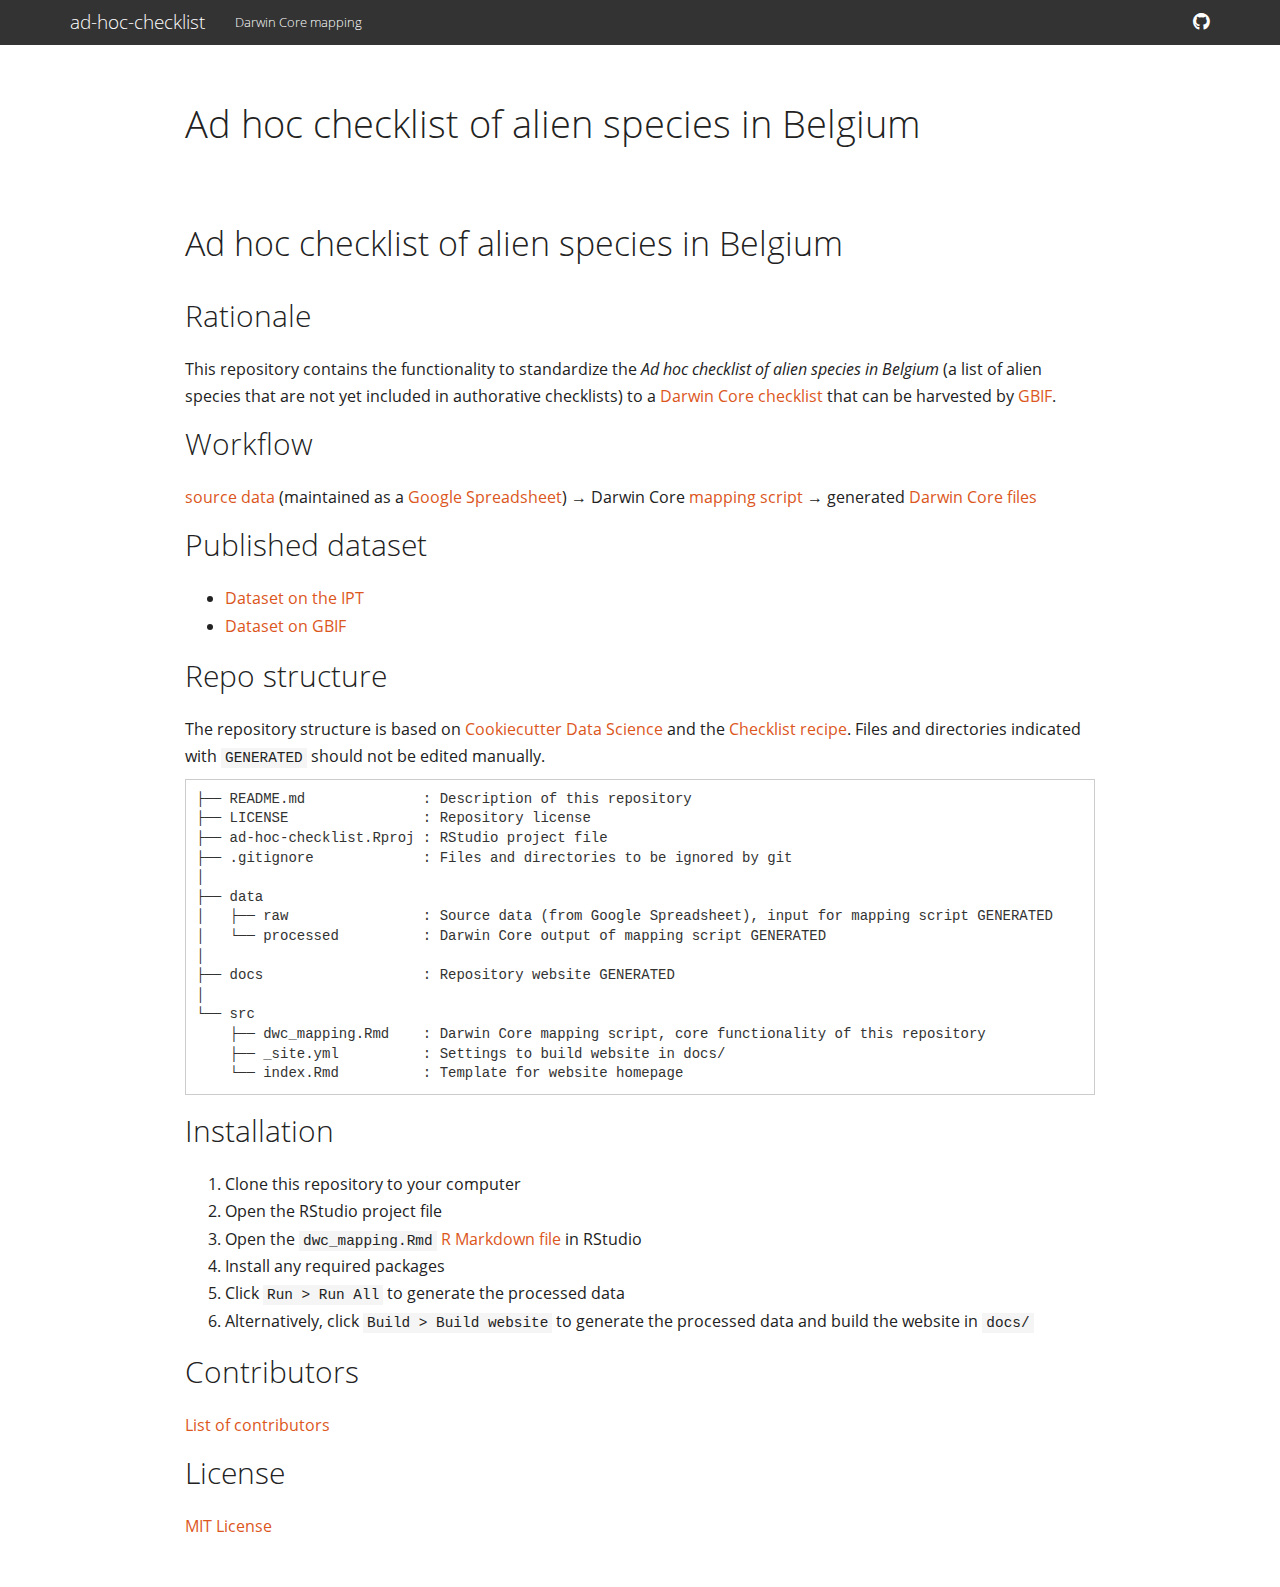
==== commit dbe90f50: "Generate website" ====
--- a/docs/index.html
+++ b/docs/index.html
@@ -1,18 +1,17 @@
 <!DOCTYPE html>
 
-<html xmlns="http://www.w3.org/1999/xhtml">
+<html>
 
 <head>
 
 <meta charset="utf-8" />
-<meta http-equiv="Content-Type" content="text/html; charset=utf-8" />
 <meta name="generator" content="pandoc" />
 <meta http-equiv="X-UA-Compatible" content="IE=EDGE" />
 
 
 
 
-<title>index.utf8</title>
+<title>Ad hoc checklist of alien species in Belgium</title>
 
 <script src="site_libs/jquery-1.11.3/jquery.min.js"></script>
 <meta name="viewport" content="width=device-width, initial-scale=1" />
@@ -89,7 +88,6 @@
 }
 img {
   max-width:100%;
-  height: auto;
 }
 .tabbed-pane {
   padding-top: 12px;
@@ -238,6 +236,7 @@
   border: none;
   display: inline-block;
   border-radius: 4px;
+  background-color: transparent;
 }
 
 .tabset-dropdown > .nav-tabs.nav-tabs-open > li {
@@ -297,6 +296,7 @@
 
 
 
+<h1 class="title toc-ignore">Ad hoc checklist of alien species in Belgium</h1>
 
 </div>
 
